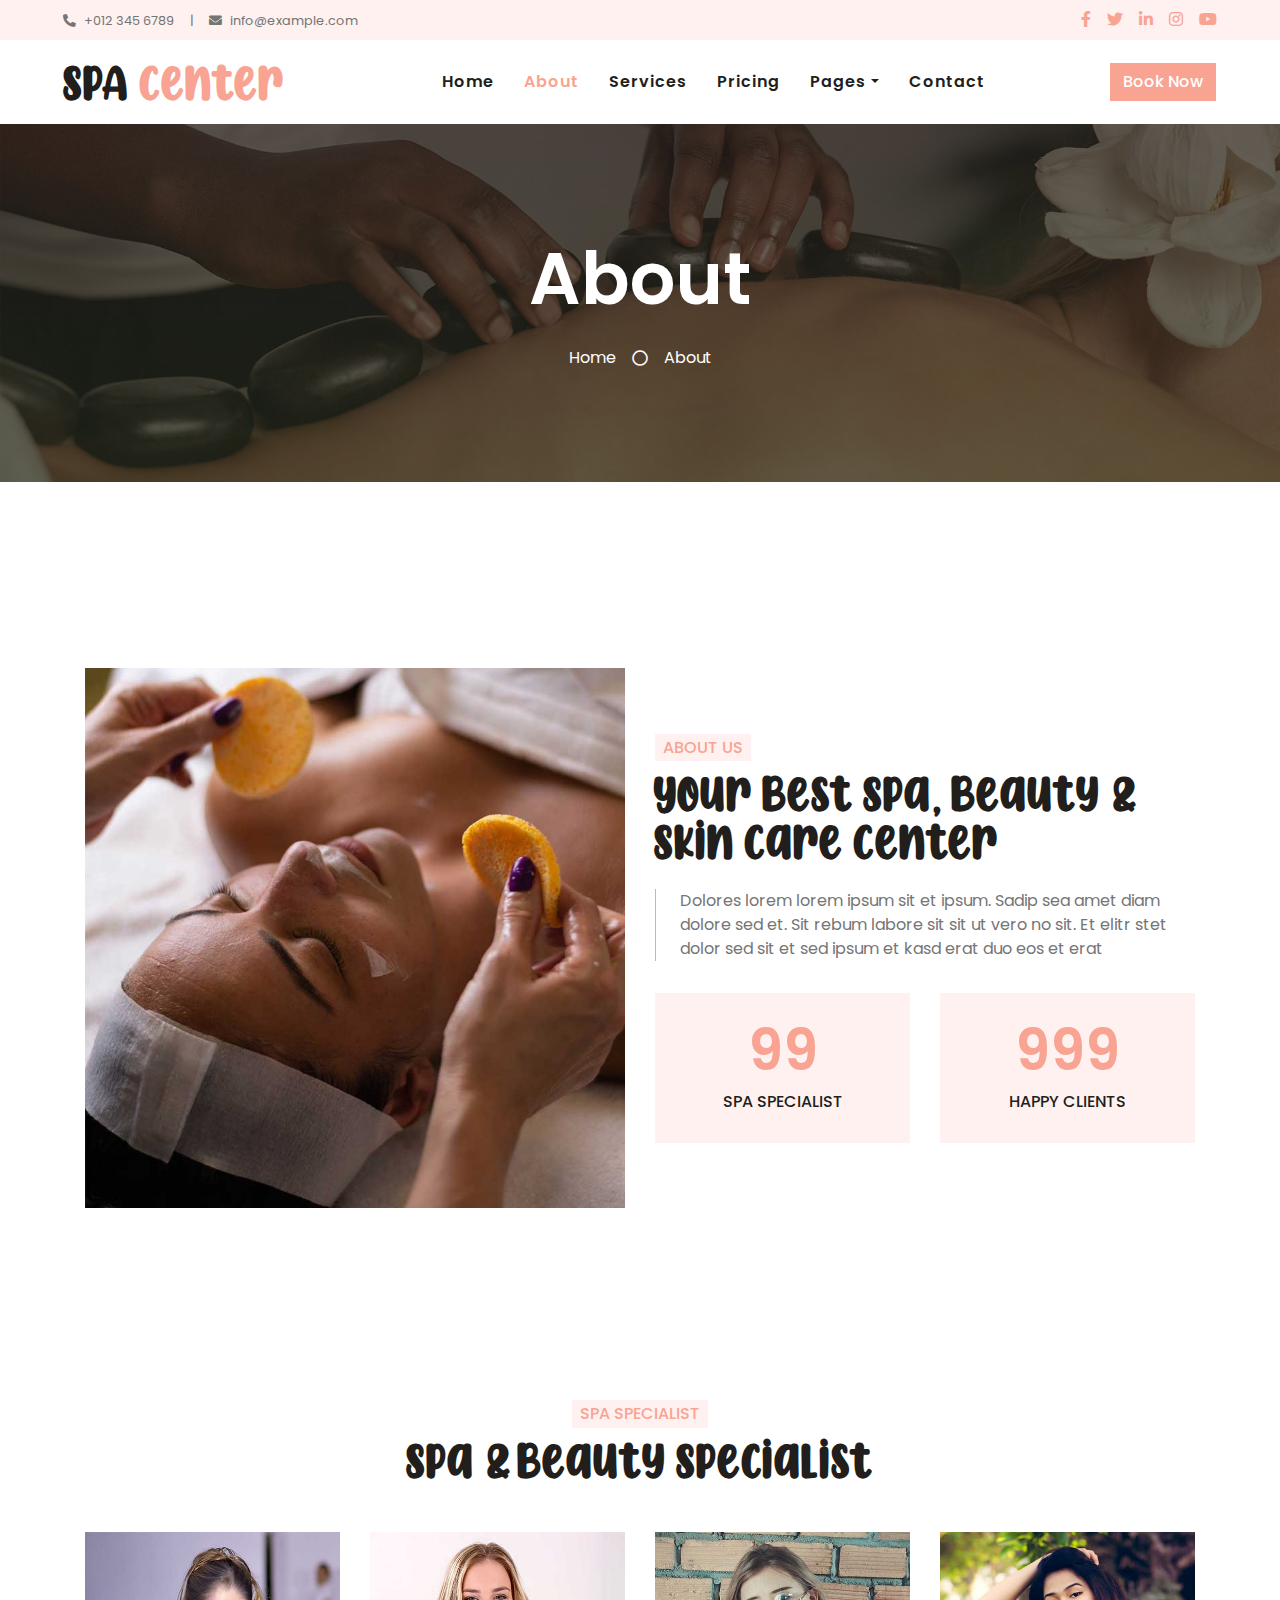
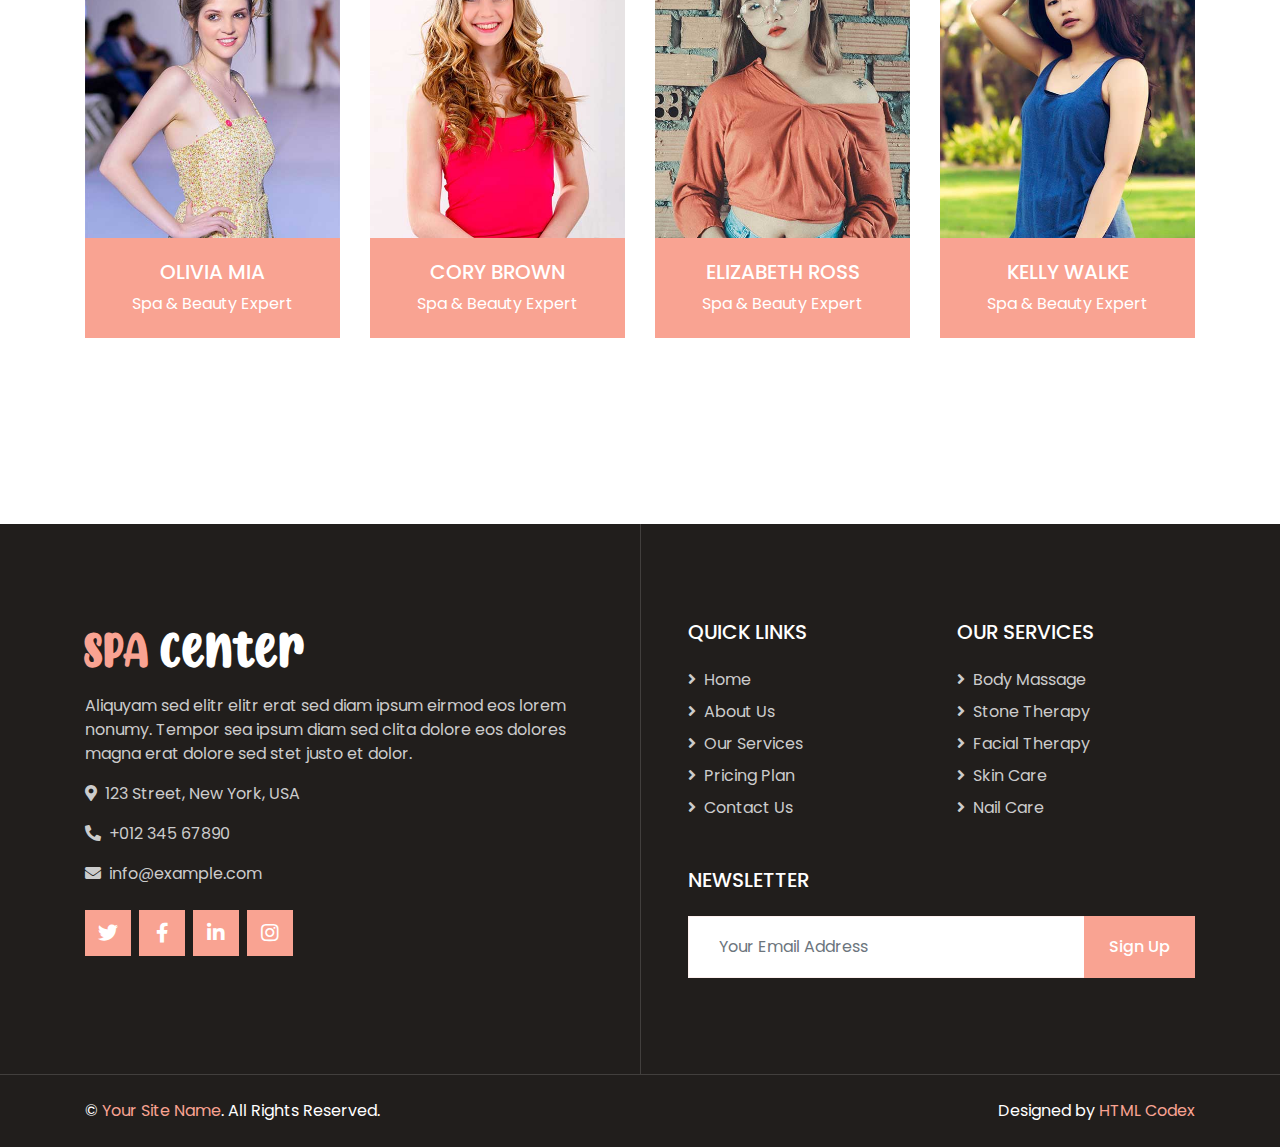
==== about.html @ dc08a727 "first commit" ====
<!DOCTYPE html>
<html lang="en">

<head>
    <meta charset="utf-8">
    <title>SPA Center - Beauty & Spa HTML Template</title>
    <meta content="width=device-width, initial-scale=1.0" name="viewport">
    <meta content="Free HTML Templates" name="keywords">
    <meta content="Free HTML Templates" name="description">

    <!-- Favicon -->
    <link href="img/favicon.ico" rel="icon">

    <!-- Google Web Fonts -->
    <link rel="preconnect" href="https://fonts.gstatic.com">
    <link href="https://fonts.googleapis.com/css2?family=Poppins:wght@400;500;600;700&display=swap" rel="stylesheet">

    <!-- Font Awesome -->
    <link href="https://cdnjs.cloudflare.com/ajax/libs/font-awesome/5.10.0/css/all.min.css" rel="stylesheet">

    <!-- Libraries Stylesheet -->
    <link href="lib/animate/animate.min.css" rel="stylesheet">
    <link href="lib/owlcarousel/assets/owl.carousel.min.css" rel="stylesheet">
    <link href="lib/tempusdominus/css/tempusdominus-bootstrap-4.min.css" rel="stylesheet" />

    <!-- Customized Bootstrap Stylesheet -->
    <link href="css/style.css" rel="stylesheet">
</head>

<body>
    <!-- Topbar Start -->
    <div class="container-fluid bg-light d-none d-lg-block">
        <div class="row py-2 px-lg-5">
            <div class="col-lg-6 text-left mb-2 mb-lg-0">
                <div class="d-inline-flex align-items-center">
                    <small><i class="fa fa-phone-alt mr-2"></i>+012 345 6789</small>
                    <small class="px-3">|</small>
                    <small><i class="fa fa-envelope mr-2"></i>info@example.com</small>
                </div>
            </div>
            <div class="col-lg-6 text-right">
                <div class="d-inline-flex align-items-center">
                    <a class="text-primary px-2" href="">
                        <i class="fab fa-facebook-f"></i>
                    </a>
                    <a class="text-primary px-2" href="">
                        <i class="fab fa-twitter"></i>
                    </a>
                    <a class="text-primary px-2" href="">
                        <i class="fab fa-linkedin-in"></i>
                    </a>
                    <a class="text-primary px-2" href="">
                        <i class="fab fa-instagram"></i>
                    </a>
                    <a class="text-primary pl-2" href="">
                        <i class="fab fa-youtube"></i>
                    </a>
                </div>
            </div>
        </div>
    </div>
    <!-- Topbar End -->


    <!-- Navbar Start -->
    <div class="container-fluid p-0">
        <nav class="navbar navbar-expand-lg bg-white navbar-light py-3 py-lg-0 px-lg-5">
            <a href="index.html" class="navbar-brand ml-lg-3">
                <h1 class="m-0 text-primary"><span class="text-dark">SPA</span> Center</h1>
            </a>
            <button type="button" class="navbar-toggler" data-toggle="collapse" data-target="#navbarCollapse">
                <span class="navbar-toggler-icon"></span>
            </button>
            <div class="collapse navbar-collapse justify-content-between px-lg-3" id="navbarCollapse">
                <div class="navbar-nav m-auto py-0">
                    <a href="index.html" class="nav-item nav-link">Home</a>
                    <a href="about.html" class="nav-item nav-link active">About</a>
                    <a href="service.html" class="nav-item nav-link">Services</a>
                    <a href="price.html" class="nav-item nav-link">Pricing</a>
                    <div class="nav-item dropdown">
                        <a href="#" class="nav-link dropdown-toggle" data-toggle="dropdown">Pages</a>
                        <div class="dropdown-menu rounded-0 m-0">
                            <a href="appointment.html" class="dropdown-item">Appointment</a>
                            <a href="opening.html" class="dropdown-item">Open Hours</a>
                            <a href="team.html" class="dropdown-item">Our Team</a>
                            <a href="testimonial.html" class="dropdown-item">Testimonial</a>
                        </div>
                    </div>
                    <a href="contact.html" class="nav-item nav-link">Contact</a>
                </div>
                <a href="" class="btn btn-primary d-none d-lg-block">Book Now</a>
            </div>
        </nav>
    </div>
    <!-- Navbar End -->


    <!-- Header Start -->
    <div class="jumbotron jumbotron-fluid bg-jumbotron" style="margin-bottom: 90px;">
        <div class="container text-center py-5">
            <h3 class="text-white display-3 mb-4">About</h3>
            <div class="d-inline-flex align-items-center text-white">
                <p class="m-0"><a class="text-white" href="">Home</a></p>
                <i class="far fa-circle px-3"></i>
                <p class="m-0">About</p>
            </div>
        </div>
    </div>
    <!-- Header End -->


    <!-- About Start -->
    <div class="container-fluid py-5">
        <div class="container py-5">
            <div class="row align-items-center">
                <div class="col-lg-6 pb-5 pb-lg-0">
                    <img class="img-fluid w-100" src="img/about.jpg" alt="">
                </div>
                <div class="col-lg-6">
                    <h6 class="d-inline-block text-primary text-uppercase bg-light py-1 px-2">About Us</h6>
                    <h1 class="mb-4">Your Best Spa, Beauty & Skin Care Center</h1>
                    <p class="pl-4 border-left border-primary">Dolores lorem lorem ipsum sit et ipsum. Sadip sea amet diam dolore sed et. Sit rebum labore sit sit ut vero no sit. Et elitr stet dolor sed sit et sed ipsum et kasd erat duo eos et erat</p>
                    <div class="row pt-3">
                        <div class="col-6">
                            <div class="bg-light text-center p-4">
                                <h3 class="display-4 text-primary" data-toggle="counter-up">99</h3>
                                <h6 class="text-uppercase">Spa Specialist</h6>
                            </div>
                        </div>
                        <div class="col-6">
                            <div class="bg-light text-center p-4">
                                <h3 class="display-4 text-primary" data-toggle="counter-up">999</h3>
                                <h6 class="text-uppercase">Happy Clients</h6>
                            </div>
                        </div>
                    </div>
                </div>
            </div>
        </div>
    </div>
    <!-- About End -->


    <!-- Team Start -->
    <div class="container-fluid py-5">
        <div class="container pt-5">
            <div class="row justify-content-center text-center">
                <div class="col-lg-6">
                    <h6 class="d-inline-block bg-light text-primary text-uppercase py-1 px-2">Spa Specialist</h6>
                    <h1 class="mb-5">Spa & Beauty Specialist</h1>
                </div>
            </div>
            <div class="row">
                <div class="col-lg-3 col-md-6">
                    <div class="team position-relative overflow-hidden mb-5">
                        <img class="img-fluid" src="img/team-1.jpg" alt="">
                        <div class="position-relative text-center">
                            <div class="team-text bg-primary text-white">
                                <h5 class="text-white text-uppercase">Olivia Mia</h5>
                                <p class="m-0">Spa & Beauty Expert</p>
                            </div>
                            <div class="team-social bg-dark text-center">
                                <a class="btn btn-outline-primary btn-square mr-2" href="#"><i class="fab fa-twitter"></i></a>
                                <a class="btn btn-outline-primary btn-square mr-2" href="#"><i class="fab fa-facebook-f"></i></a>
                                <a class="btn btn-outline-primary btn-square mr-2" href="#"><i class="fab fa-linkedin-in"></i></a>
                                <a class="btn btn-outline-primary btn-square" href="#"><i class="fab fa-instagram"></i></a>
                            </div>
                        </div>
                    </div>
                </div>
                <div class="col-lg-3 col-md-6">
                    <div class="team position-relative overflow-hidden mb-5">
                        <img class="img-fluid" src="img/team-2.jpg" alt="">
                        <div class="position-relative text-center">
                            <div class="team-text bg-primary text-white">
                                <h5 class="text-white text-uppercase">Cory Brown</h5>
                                <p class="m-0">Spa & Beauty Expert</p>
                            </div>
                            <div class="team-social bg-dark text-center">
                                <a class="btn btn-outline-primary btn-square mr-2" href="#"><i class="fab fa-twitter"></i></a>
                                <a class="btn btn-outline-primary btn-square mr-2" href="#"><i class="fab fa-facebook-f"></i></a>
                                <a class="btn btn-outline-primary btn-square mr-2" href="#"><i class="fab fa-linkedin-in"></i></a>
                                <a class="btn btn-outline-primary btn-square" href="#"><i class="fab fa-instagram"></i></a>
                            </div>
                        </div>
                    </div>
                </div>
                <div class="col-lg-3 col-md-6">
                    <div class="team position-relative overflow-hidden mb-5">
                        <img class="img-fluid" src="img/team-3.jpg" alt="">
                        <div class="position-relative text-center">
                            <div class="team-text bg-primary text-white">
                                <h5 class="text-white text-uppercase">Elizabeth Ross</h5>
                                <p class="m-0">Spa & Beauty Expert</p>
                            </div>
                            <div class="team-social bg-dark text-center">
                                <a class="btn btn-outline-primary btn-square mr-2" href="#"><i class="fab fa-twitter"></i></a>
                                <a class="btn btn-outline-primary btn-square mr-2" href="#"><i class="fab fa-facebook-f"></i></a>
                                <a class="btn btn-outline-primary btn-square mr-2" href="#"><i class="fab fa-linkedin-in"></i></a>
                                <a class="btn btn-outline-primary btn-square" href="#"><i class="fab fa-instagram"></i></a>
                            </div>
                        </div>
                    </div>
                </div>
                <div class="col-lg-3 col-md-6">
                    <div class="team position-relative overflow-hidden mb-5">
                        <img class="img-fluid" src="img/team-4.jpg" alt="">
                        <div class="position-relative text-center">
                            <div class="team-text bg-primary text-white">
                                <h5 class="text-white text-uppercase">Kelly Walke</h5>
                                <p class="m-0">Spa & Beauty Expert</p>
                            </div>
                            <div class="team-social bg-dark text-center">
                                <a class="btn btn-outline-primary btn-square mr-2" href="#"><i class="fab fa-twitter"></i></a>
                                <a class="btn btn-outline-primary btn-square mr-2" href="#"><i class="fab fa-facebook-f"></i></a>
                                <a class="btn btn-outline-primary btn-square mr-2" href="#"><i class="fab fa-linkedin-in"></i></a>
                                <a class="btn btn-outline-primary btn-square" href="#"><i class="fab fa-instagram"></i></a>
                            </div>
                        </div>
                    </div>
                </div>
            </div>
        </div>
    </div>
    <!-- Team End -->


    <!-- Footer Start -->
    <div class="footer container-fluid position-relative bg-dark py-5" style="margin-top: 90px;">
        <div class="container pt-5">
            <div class="row">
                <div class="col-lg-6 pr-lg-5 mb-5">
                    <a href="index.html" class="navbar-brand">
                        <h1 class="mb-3 text-white"><span class="text-primary">SPA</span> Center</h1>
                    </a>
                    <p>Aliquyam sed elitr elitr erat sed diam ipsum eirmod eos lorem nonumy. Tempor sea ipsum diam  sed clita dolore eos dolores magna erat dolore sed stet justo et dolor.</p>
                    <p><i class="fa fa-map-marker-alt mr-2"></i>123 Street, New York, USA</p>
                    <p><i class="fa fa-phone-alt mr-2"></i>+012 345 67890</p>
                    <p><i class="fa fa-envelope mr-2"></i>info@example.com</p>
                    <div class="d-flex justify-content-start mt-4">
                        <a class="btn btn-lg btn-primary btn-lg-square mr-2" href="#"><i class="fab fa-twitter"></i></a>
                        <a class="btn btn-lg btn-primary btn-lg-square mr-2" href="#"><i class="fab fa-facebook-f"></i></a>
                        <a class="btn btn-lg btn-primary btn-lg-square mr-2" href="#"><i class="fab fa-linkedin-in"></i></a>
                        <a class="btn btn-lg btn-primary btn-lg-square" href="#"><i class="fab fa-instagram"></i></a>
                    </div>
                </div>
                <div class="col-lg-6 pl-lg-5">
                    <div class="row">
                        <div class="col-sm-6 mb-5">
                            <h5 class="text-white text-uppercase mb-4">Quick Links</h5>
                            <div class="d-flex flex-column justify-content-start">
                                <a class="text-white-50 mb-2" href="#"><i class="fa fa-angle-right mr-2"></i>Home</a>
                                <a class="text-white-50 mb-2" href="#"><i class="fa fa-angle-right mr-2"></i>About Us</a>
                                <a class="text-white-50 mb-2" href="#"><i class="fa fa-angle-right mr-2"></i>Our Services</a>
                                <a class="text-white-50 mb-2" href="#"><i class="fa fa-angle-right mr-2"></i>Pricing Plan</a>
                                <a class="text-white-50" href="#"><i class="fa fa-angle-right mr-2"></i>Contact Us</a>
                            </div>
                        </div>
                        <div class="col-sm-6 mb-5">
                            <h5 class="text-white text-uppercase mb-4">Our Services</h5>
                            <div class="d-flex flex-column justify-content-start">
                                <a class="text-white-50 mb-2" href="#"><i class="fa fa-angle-right mr-2"></i>Body Massage</a>
                                <a class="text-white-50 mb-2" href="#"><i class="fa fa-angle-right mr-2"></i>Stone Therapy</a>
                                <a class="text-white-50 mb-2" href="#"><i class="fa fa-angle-right mr-2"></i>Facial Therapy</a>
                                <a class="text-white-50 mb-2" href="#"><i class="fa fa-angle-right mr-2"></i>Skin Care</a>
                                <a class="text-white-50" href="#"><i class="fa fa-angle-right mr-2"></i>Nail Care</a>
                            </div>
                        </div>
                        <div class="col-sm-12 mb-5">
                            <h5 class="text-white text-uppercase mb-4">Newsletter</h5>
                            <div class="w-100">
                                <div class="input-group">
                                    <input type="text" class="form-control border-light" style="padding: 30px;" placeholder="Your Email Address">
                                    <div class="input-group-append">
                                        <button class="btn btn-primary px-4">Sign Up</button>
                                    </div>
                                </div>
                            </div>
                        </div>
                    </div>
                </div>
            </div>
        </div>
    </div>
    <div class="container-fluid bg-dark text-light border-top py-4" style="border-color: rgba(256, 256, 256, .15) !important;">
        <div class="container">
            <div class="row">
                <div class="col-md-6 text-center text-md-left mb-3 mb-md-0">
                    <p class="m-0 text-white">&copy; <a href="#">Your Site Name</a>. All Rights Reserved.</p>
                </div>
                <div class="col-md-6 text-center text-md-right">
                    <p class="m-0 text-white">Designed by <a href="https://htmlcodex.com">HTML Codex</a></p>
                </div>
            </div>
        </div>
    </div>
    <!-- Footer End -->


    <!-- Back to Top -->
    <a href="#" class="btn btn-lg btn-primary back-to-top"><i class="fa fa-angle-double-up"></i></a>


    <!-- JavaScript Libraries -->
    <script src="https://code.jquery.com/jquery-3.4.1.min.js"></script>
    <script src="https://stackpath.bootstrapcdn.com/bootstrap/4.4.1/js/bootstrap.bundle.min.js"></script>
    <script src="lib/easing/easing.min.js"></script>
    <script src="lib/waypoints/waypoints.min.js"></script>
    <script src="lib/counterup/counterup.min.js"></script>
    <script src="lib/owlcarousel/owl.carousel.min.js"></script>
    <script src="lib/tempusdominus/js/moment.min.js"></script>
    <script src="lib/tempusdominus/js/moment-timezone.min.js"></script>
    <script src="lib/tempusdominus/js/tempusdominus-bootstrap-4.min.js"></script>

    <!-- Contact Javascript File -->
    <script src="mail/jqBootstrapValidation.min.js"></script>
    <script src="mail/contact.js"></script>

    <!-- Template Javascript -->
    <script src="js/main.js"></script>
</body>

</html>
---- css/style.css ----
/******* Bootstrap Theming ********/
/*!
 * Bootstrap v4.5.3 (https://getbootstrap.com/)
 * Copyright 2011-2020 The Bootstrap Authors
 * Copyright 2011-2020 Twitter, Inc.
 * Licensed under MIT (https://github.com/twbs/bootstrap/blob/main/LICENSE)
 */
:root {
  --blue: #007bff;
  --indigo: #6610f2;
  --purple: #BD4AFF;
  --pink: #e83e8c;
  --red: #dc3545;
  --orange: #F35A26;
  --yellow: #ffc107;
  --green: #28a745;
  --teal: #20c997;
  --cyan: #17a2b8;
  --white: #fff;
  --gray: #6c757d;
  --gray-dark: #343a40;
  --primary: #F9A392;
  --secondary: #6EBBF6;
  --success: #28a745;
  --info: #17a2b8;
  --warning: #ffc107;
  --danger: #dc3545;
  --light: #FEF1EF;
  --dark: #211E1C;
  --breakpoint-xs: 0;
  --breakpoint-sm: 576px;
  --breakpoint-md: 768px;
  --breakpoint-lg: 992px;
  --breakpoint-xl: 1200px;
  --font-family-sans-serif: "Poppins", sans-serif;
  --sure: #FEFFE4;
  --black-overlay: #0A090950;
  --blue-dark:#1E1844;

  --font-family-monospace: SFMono-Regular, Menlo, Monaco, Consolas, "Liberation Mono", "Courier New", monospace;
}
@font-face {
  font-family: "Chicken";
  src: url("../images/CHICKEN.ttf") format("truetype");
}
*,
*::before,
*::after {
  box-sizing: border-box;
}
h1{
  font-family: "Chicken", sans-serif;
}
html {
  font-family: sans-serif;
  line-height: 1.15;
  -webkit-text-size-adjust: 100%;
  -webkit-tap-highlight-color: rgba(0, 0, 0, 0);
}
.bg-banner h1{
  font-size: 6rem !important;
  font-weight: 400;
  color: white !important;
}

article, aside, figcaption, figure, footer, header, hgroup, main, nav, section {
  display: block;
}

body {
  margin: 0;
  font-family: "Poppins", sans-serif;
  font-size: 1rem;
  font-weight: 400;
  line-height: 1.5;
  color: #757575;
  text-align: left;
  background-color: #fff;
}

[tabindex="-1"]:focus:not(:focus-visible) {
  outline: 0 !important;
}

hr {
  box-sizing: content-box;
  height: 0;
  overflow: visible;
}

h1, h2, h3, h4, h5, h6 {
  margin-top: 0;
  margin-bottom: 0.5rem;
}

p {
  margin-top: 0;
  margin-bottom: 1rem;
}

abbr[title],
abbr[data-original-title] {
  text-decoration: underline;
  text-decoration: underline dotted;
  cursor: help;
  border-bottom: 0;
  text-decoration-skip-ink: none;
}

address {
  margin-bottom: 1rem;
  font-style: normal;
  line-height: inherit;
}

ol,
ul,
dl {
  margin-top: 0;
  margin-bottom: 1rem;
}

ol ol,
ul ul,
ol ul,
ul ol {
  margin-bottom: 0;
}

dt {
  font-weight: 700;
}

dd {
  margin-bottom: .5rem;
  margin-left: 0;
}

blockquote {
  margin: 0 0 1rem;
}

b,
strong {
  font-weight: bolder;
}

small {
  font-size: 80%;
}

sub,
sup {
  position: relative;
  font-size: 75%;
  line-height: 0;
  vertical-align: baseline;
}

sub {
  bottom: -.25em;
}

sup {
  top: -.5em;
}

a {
  color: #F9A392;
  text-decoration: none;
  background-color: transparent;
}

a:hover {
  color: #f56649;
  text-decoration: underline;
}

a:not([href]):not([class]) {
  color: inherit;
  text-decoration: none;
}

a:not([href]):not([class]):hover {
  color: inherit;
  text-decoration: none;
}

pre,
code,
kbd,
samp {
  font-family: SFMono-Regular, Menlo, Monaco, Consolas, "Liberation Mono", "Courier New", monospace;
  font-size: 1em;
}

pre {
  margin-top: 0;
  margin-bottom: 1rem;
  overflow: auto;
  -ms-overflow-style: scrollbar;
}

figure {
  margin: 0 0 1rem;
}

img {
  vertical-align: middle;
  border-style: none;
}

svg {
  overflow: hidden;
  vertical-align: middle;
}

table {
  border-collapse: collapse;
}

caption {
  padding-top: 0.75rem;
  padding-bottom: 0.75rem;
  color: #6c757d;
  text-align: left;
  caption-side: bottom;
}

th {
  text-align: inherit;
  text-align: -webkit-match-parent;
}

label {
  display: inline-block;
  margin-bottom: 0.5rem;
}

button {
  border-radius: 0;
}

button:focus {
  outline: 1px dotted;
  outline: 5px auto -webkit-focus-ring-color;
}

input,
button,
select,
optgroup,
textarea {
  margin: 0;
  font-family: inherit;
  font-size: inherit;
  line-height: inherit;
}

button,
input {
  overflow: visible;
}

button,
select {
  text-transform: none;
}

[role="button"] {
  cursor: pointer;
}

select {
  word-wrap: normal;
}

button,
[type="button"],
[type="reset"],
[type="submit"] {
  -webkit-appearance: button;
}

button:not(:disabled),
[type="button"]:not(:disabled),
[type="reset"]:not(:disabled),
[type="submit"]:not(:disabled) {
  cursor: pointer;
}

button::-moz-focus-inner,
[type="button"]::-moz-focus-inner,
[type="reset"]::-moz-focus-inner,
[type="submit"]::-moz-focus-inner {
  padding: 0;
  border-style: none;
}

input[type="radio"],
input[type="checkbox"] {
  box-sizing: border-box;
  padding: 0;
}

textarea {
  overflow: auto;
  resize: vertical;
}

fieldset {
  min-width: 0;
  padding: 0;
  margin: 0;
  border: 0;
}

legend {
  display: block;
  width: 100%;
  max-width: 100%;
  padding: 0;
  margin-bottom: .5rem;
  font-size: 1.5rem;
  line-height: inherit;
  color: inherit;
  white-space: normal;
}

@media (max-width: 1200px) {
  legend {
    font-size: calc(1.275rem + 0.3vw) ;
  }
}

progress {
  vertical-align: baseline;
}

[type="number"]::-webkit-inner-spin-button,
[type="number"]::-webkit-outer-spin-button {
  height: auto;
}

[type="search"] {
  outline-offset: -2px;
  -webkit-appearance: none;
}

[type="search"]::-webkit-search-decoration {
  -webkit-appearance: none;
}

::-webkit-file-upload-button {
  font: inherit;
  -webkit-appearance: button;
}

output {
  display: inline-block;
}

summary {
  display: list-item;
  cursor: pointer;
}

template {
  display: none;
}

[hidden] {
  display: none !important;
}

h1, h2, h3, h4, h5, h6,
.h1, .h2, .h3, .h4, .h5, .h6 {
  margin-bottom: 0.5rem;
  font-weight: 500;
  line-height: 1.2;
  color: #211E1C;
}

h1, .h1 {
  font-size: 2.5rem;
}

@media (max-width: 1200px) {
  h1, .h1 {
    font-size: calc(1.375rem + 1.5vw) ;
  }
}

h2, .h2 {
  font-size: 2rem;
}

@media (max-width: 1200px) {
  h2, .h2 {
    font-size: calc(1.325rem + 0.9vw) ;
  }
}

h3, .h3 {
  font-size: 1.75rem;
}

@media (max-width: 1200px) {
  h3, .h3 {
    font-size: calc(1.3rem + 0.6vw) ;
  }
}

h4, .h4 {
  font-size: 1.5rem;
}

@media (max-width: 1200px) {
  h4, .h4 {
    font-size: calc(1.275rem + 0.3vw) ;
  }
}

h5, .h5 {
  font-size: 1.25rem;
}

h6, .h6 {
  font-size: 1rem;
}

.lead {
  font-size: 1.25rem;
  font-weight: 300;
}

.display-1 {
  font-size: 6rem;
  font-weight: 300;
  line-height: 1.2;
}

@media (max-width: 1200px) {
  .display-1 {
    font-size: calc(1.725rem + 5.7vw) ;
  }
}

.display-2 {
  font-size: 5.5rem;
  font-weight: 300;
  line-height: 1.2;
}

@media (max-width: 1200px) {
  .display-2 {
    font-size: calc(1.675rem + 5.1vw) ;
  }
}

.display-3 {
  font-size: 4.5rem;
  font-weight: 300;
  line-height: 1.2;
}

@media (max-width: 1200px) {
  .display-3 {
    font-size: calc(1.575rem + 3.9vw) ;
  }
}

.display-4 {
  font-size: 3.5rem;
  font-weight: 300;
  line-height: 1.2;
}

@media (max-width: 1200px) {
  .display-4 {
    font-size: calc(1.475rem + 2.7vw) ;
  }
}

hr {
  margin-top: 1rem;
  margin-bottom: 1rem;
  border: 0;
  border-top: 1px solid rgba(0, 0, 0, 0.1);
}

small,
.small {
  font-size: 80%;
  font-weight: 400;
}

mark,
.mark {
  padding: 0.2em;
  background-color: #fcf8e3;
}

.list-unstyled {
  padding-left: 0;
  list-style: none;
}

.list-inline {
  padding-left: 0;
  list-style: none;
}

.list-inline-item {
  display: inline-block;
}

.list-inline-item:not(:last-child) {
  margin-right: 0.5rem;
}

.initialism {
  font-size: 90%;
  text-transform: uppercase;
}

.blockquote {
  margin-bottom: 1rem;
  font-size: 1.25rem;
}

.blockquote-footer {
  display: block;
  font-size: 80%;
  color: #6c757d;
}

.blockquote-footer::before {
  content: "\2014\00A0";
}

.img-fluid {
  max-width: 100%;
  height: auto;
}

.img-thumbnail {
  padding: 0.25rem;
  background-color: #fff;
  border: 1px solid #dee2e6;
  max-width: 100%;
  height: auto;
}

.figure {
  display: inline-block;
}

.figure-img {
  margin-bottom: 0.5rem;
  line-height: 1;
}

.figure-caption {
  font-size: 90%;
  color: #6c757d;
}

code {
  font-size: 87.5%;
  color: #e83e8c;
  word-wrap: break-word;
}

a > code {
  color: inherit;
}

kbd {
  padding: 0.2rem 0.4rem;
  font-size: 87.5%;
  color: #fff;
  background-color: #212529;
}

kbd kbd {
  padding: 0;
  font-size: 100%;
  font-weight: 700;
}

pre {
  display: block;
  font-size: 87.5%;
  color: #212529;
}

pre code {
  font-size: inherit;
  color: inherit;
  word-break: normal;
}

.pre-scrollable {
  max-height: 340px;
  overflow-y: scroll;
}

.container,
.container-fluid,
.container-sm,
.container-md,
.container-lg,
.container-xl {
  width: 100%;
  padding-right: 15px;
  padding-left: 15px;
  margin-right: auto;
  margin-left: auto;
}

@media (min-width: 576px) {
  .container, .container-sm {
    max-width: 540px;
  }
}

@media (min-width: 768px) {
  .container, .container-sm, .container-md {
    max-width: 720px;
  }
}

@media (min-width: 992px) {
  .container, .container-sm, .container-md, .container-lg {
    max-width: 960px;
  }
}

@media (min-width: 1200px) {
  .container, .container-sm, .container-md, .container-lg, .container-xl {
    max-width: 1140px;
  }
}

.row {
  display: flex;
  flex-wrap: wrap;
  margin-right: -15px;
  margin-left: -15px;
}

.no-gutters {
  margin-right: 0;
  margin-left: 0;
}

.no-gutters > .col,
.no-gutters > [class*="col-"] {
  padding-right: 0;
  padding-left: 0;
}

.col-1, .col-2, .col-3, .col-4, .col-5, .col-6, .col-7, .col-8, .col-9, .col-10, .col-11, .col-12, .col,
.col-auto, .col-sm-1, .col-sm-2, .col-sm-3, .col-sm-4, .col-sm-5, .col-sm-6, .col-sm-7, .col-sm-8, .col-sm-9, .col-sm-10, .col-sm-11, .col-sm-12, .col-sm,
.col-sm-auto, .col-md-1, .col-md-2, .col-md-3, .col-md-4, .col-md-5, .col-md-6, .col-md-7, .col-md-8, .col-md-9, .col-md-10, .col-md-11, .col-md-12, .col-md,
.col-md-auto, .col-lg-1, .col-lg-2, .col-lg-3, .col-lg-4, .col-lg-5, .col-lg-6, .col-lg-7, .col-lg-8, .col-lg-9, .col-lg-10, .col-lg-11, .col-lg-12, .col-lg,
.col-lg-auto, .col-xl-1, .col-xl-2, .col-xl-3, .col-xl-4, .col-xl-5, .col-xl-6, .col-xl-7, .col-xl-8, .col-xl-9, .col-xl-10, .col-xl-11, .col-xl-12, .col-xl,
.col-xl-auto {
  position: relative;
  width: 100%;
  padding-right: 15px;
  padding-left: 15px;
}

.col {
  flex-basis: 0;
  flex-grow: 1;
  max-width: 100%;
}

.row-cols-1 > * {
  flex: 0 0 100%;
  max-width: 100%;
}

.row-cols-2 > * {
  flex: 0 0 50%;
  max-width: 50%;
}

.row-cols-3 > * {
  flex: 0 0 33.33333%;
  max-width: 33.33333%;
}

.row-cols-4 > * {
  flex: 0 0 25%;
  max-width: 25%;
}

.row-cols-5 > * {
  flex: 0 0 20%;
  max-width: 20%;
}

.row-cols-6 > * {
  flex: 0 0 16.66667%;
  max-width: 16.66667%;
}

.col-auto {
  flex: 0 0 auto;
  width: auto;
  max-width: 100%;
}

.col-1 {
  flex: 0 0 8.33333%;
  max-width: 8.33333%;
}

.col-2 {
  flex: 0 0 16.66667%;
  max-width: 16.66667%;
}

.col-3 {
  flex: 0 0 25%;
  max-width: 25%;
}

.col-4 {
  flex: 0 0 33.33333%;
  max-width: 33.33333%;
}

.col-5 {
  flex: 0 0 41.66667%;
  max-width: 41.66667%;
}

.col-6 {
  flex: 0 0 50%;
  max-width: 50%;
}

.col-7 {
  flex: 0 0 58.33333%;
  max-width: 58.33333%;
}

.col-8 {
  flex: 0 0 66.66667%;
  max-width: 66.66667%;
}

.col-9 {
  flex: 0 0 75%;
  max-width: 75%;
}

.col-10 {
  flex: 0 0 83.33333%;
  max-width: 83.33333%;
}

.col-11 {
  flex: 0 0 91.66667%;
  max-width: 91.66667%;
}

.col-12 {
  flex: 0 0 100%;
  max-width: 100%;
}

.order-first {
  order: -1;
}

.order-last {
  order: 13;
}

.order-0 {
  order: 0;
}

.order-1 {
  order: 1;
}

.order-2 {
  order: 2;
}

.order-3 {
  order: 3;
}

.order-4 {
  order: 4;
}

.order-5 {
  order: 5;
}

.order-6 {
  order: 6;
}

.order-7 {
  order: 7;
}

.order-8 {
  order: 8;
}

.order-9 {
  order: 9;
}

.order-10 {
  order: 10;
}

.order-11 {
  order: 11;
}

.order-12 {
  order: 12;
}

.offset-1 {
  margin-left: 8.33333%;
}

.offset-2 {
  margin-left: 16.66667%;
}

.offset-3 {
  margin-left: 25%;
}

.offset-4 {
  margin-left: 33.33333%;
}

.offset-5 {
  margin-left: 41.66667%;
}

.offset-6 {
  margin-left: 50%;
}

.offset-7 {
  margin-left: 58.33333%;
}

.offset-8 {
  margin-left: 66.66667%;
}

.offset-9 {
  margin-left: 75%;
}

.offset-10 {
  margin-left: 83.33333%;
}

.offset-11 {
  margin-left: 91.66667%;
}

@media (min-width: 576px) {
  .col-sm {
    flex-basis: 0;
    flex-grow: 1;
    max-width: 100%;
  }
  .row-cols-sm-1 > * {
    flex: 0 0 100%;
    max-width: 100%;
  }
  .row-cols-sm-2 > * {
    flex: 0 0 50%;
    max-width: 50%;
  }
  .row-cols-sm-3 > * {
    flex: 0 0 33.33333%;
    max-width: 33.33333%;
  }
  .row-cols-sm-4 > * {
    flex: 0 0 25%;
    max-width: 25%;
  }
  .row-cols-sm-5 > * {
    flex: 0 0 20%;
    max-width: 20%;
  }
  .row-cols-sm-6 > * {
    flex: 0 0 16.66667%;
    max-width: 16.66667%;
  }
  .col-sm-auto {
    flex: 0 0 auto;
    width: auto;
    max-width: 100%;
  }
  .col-sm-1 {
    flex: 0 0 8.33333%;
    max-width: 8.33333%;
  }
  .col-sm-2 {
    flex: 0 0 16.66667%;
    max-width: 16.66667%;
  }
  .col-sm-3 {
    flex: 0 0 25%;
    max-width: 25%;
  }
  .col-sm-4 {
    flex: 0 0 33.33333%;
    max-width: 33.33333%;
  }
  .col-sm-5 {
    flex: 0 0 41.66667%;
    max-width: 41.66667%;
  }
  .col-sm-6 {
    flex: 0 0 50%;
    max-width: 50%;
  }
  .col-sm-7 {
    flex: 0 0 58.33333%;
    max-width: 58.33333%;
  }
  .col-sm-8 {
    flex: 0 0 66.66667%;
    max-width: 66.66667%;
  }
  .col-sm-9 {
    flex: 0 0 75%;
    max-width: 75%;
  }
  .col-sm-10 {
    flex: 0 0 83.33333%;
    max-width: 83.33333%;
  }
  .col-sm-11 {
    flex: 0 0 91.66667%;
    max-width: 91.66667%;
  }
  .col-sm-12 {
    flex: 0 0 100%;
    max-width: 100%;
  }
  .order-sm-first {
    order: -1;
  }
  .order-sm-last {
    order: 13;
  }
  .order-sm-0 {
    order: 0;
  }
  .order-sm-1 {
    order: 1;
  }
  .order-sm-2 {
    order: 2;
  }
  .order-sm-3 {
    order: 3;
  }
  .order-sm-4 {
    order: 4;
  }
  .order-sm-5 {
    order: 5;
  }
  .order-sm-6 {
    order: 6;
  }
  .order-sm-7 {
    order: 7;
  }
  .order-sm-8 {
    order: 8;
  }
  .order-sm-9 {
    order: 9;
  }
  .order-sm-10 {
    order: 10;
  }
  .order-sm-11 {
    order: 11;
  }
  .order-sm-12 {
    order: 12;
  }
  .offset-sm-0 {
    margin-left: 0;
  }
  .offset-sm-1 {
    margin-left: 8.33333%;
  }
  .offset-sm-2 {
    margin-left: 16.66667%;
  }
  .offset-sm-3 {
    margin-left: 25%;
  }
  .offset-sm-4 {
    margin-left: 33.33333%;
  }
  .offset-sm-5 {
    margin-left: 41.66667%;
  }
  .offset-sm-6 {
    margin-left: 50%;
  }
  .offset-sm-7 {
    margin-left: 58.33333%;
  }
  .offset-sm-8 {
    margin-left: 66.66667%;
  }
  .offset-sm-9 {
    margin-left: 75%;
  }
  .offset-sm-10 {
    margin-left: 83.33333%;
  }
  .offset-sm-11 {
    margin-left: 91.66667%;
  }
}

@media (min-width: 768px) {
  .col-md {
    flex-basis: 0;
    flex-grow: 1;
    max-width: 100%;
  }
  .row-cols-md-1 > * {
    flex: 0 0 100%;
    max-width: 100%;
  }
  .row-cols-md-2 > * {
    flex: 0 0 50%;
    max-width: 50%;
  }
  .row-cols-md-3 > * {
    flex: 0 0 33.33333%;
    max-width: 33.33333%;
  }
  .row-cols-md-4 > * {
    flex: 0 0 25%;
    max-width: 25%;
  }
  .row-cols-md-5 > * {
    flex: 0 0 20%;
    max-width: 20%;
  }
  .row-cols-md-6 > * {
    flex: 0 0 16.66667%;
    max-width: 16.66667%;
  }
  .col-md-auto {
    flex: 0 0 auto;
    width: auto;
    max-width: 100%;
  }
  .col-md-1 {
    flex: 0 0 8.33333%;
    max-width: 8.33333%;
  }
  .col-md-2 {
    flex: 0 0 16.66667%;
    max-width: 16.66667%;
  }
  .col-md-3 {
    flex: 0 0 25%;
    max-width: 25%;
  }
  .col-md-4 {
    flex: 0 0 33.33333%;
    max-width: 33.33333%;
  }
  .col-md-5 {
    flex: 0 0 41.66667%;
    max-width: 41.66667%;
  }
  .col-md-6 {
    flex: 0 0 50%;
    max-width: 50%;
  }
  .col-md-7 {
    flex: 0 0 58.33333%;
    max-width: 58.33333%;
  }
  .col-md-8 {
    flex: 0 0 66.66667%;
    max-width: 66.66667%;
  }
  .col-md-9 {
    flex: 0 0 75%;
    max-width: 75%;
  }
  .col-md-10 {
    flex: 0 0 83.33333%;
    max-width: 83.33333%;
  }
  .col-md-11 {
    flex: 0 0 91.66667%;
    max-width: 91.66667%;
  }
  .col-md-12 {
    flex: 0 0 100%;
    max-width: 100%;
  }
  .order-md-first {
    order: -1;
  }
  .order-md-last {
    order: 13;
  }
  .order-md-0 {
    order: 0;
  }
  .order-md-1 {
    order: 1;
  }
  .order-md-2 {
    order: 2;
  }
  .order-md-3 {
    order: 3;
  }
  .order-md-4 {
    order: 4;
  }
  .order-md-5 {
    order: 5;
  }
  .order-md-6 {
    order: 6;
  }
  .order-md-7 {
    order: 7;
  }
  .order-md-8 {
    order: 8;
  }
  .order-md-9 {
    order: 9;
  }
  .order-md-10 {
    order: 10;
  }
  .order-md-11 {
    order: 11;
  }
  .order-md-12 {
    order: 12;
  }
  .offset-md-0 {
    margin-left: 0;
  }
  .offset-md-1 {
    margin-left: 8.33333%;
  }
  .offset-md-2 {
    margin-left: 16.66667%;
  }
  .offset-md-3 {
    margin-left: 25%;
  }
  .offset-md-4 {
    margin-left: 33.33333%;
  }
  .offset-md-5 {
    margin-left: 41.66667%;
  }
  .offset-md-6 {
    margin-left: 50%;
  }
  .offset-md-7 {
    margin-left: 58.33333%;
  }
  .offset-md-8 {
    margin-left: 66.66667%;
  }
  .offset-md-9 {
    margin-left: 75%;
  }
  .offset-md-10 {
    margin-left: 83.33333%;
  }
  .offset-md-11 {
    margin-left: 91.66667%;
  }
}

@media (min-width: 992px) {
  .col-lg {
    flex-basis: 0;
    flex-grow: 1;
    max-width: 100%;
  }
  .row-cols-lg-1 > * {
    flex: 0 0 100%;
    max-width: 100%;
  }
  .row-cols-lg-2 > * {
    flex: 0 0 50%;
    max-width: 50%;
  }
  .row-cols-lg-3 > * {
    flex: 0 0 33.33333%;
    max-width: 33.33333%;
  }
  .row-cols-lg-4 > * {
    flex: 0 0 25%;
    max-width: 25%;
  }
  .row-cols-lg-5 > * {
    flex: 0 0 20%;
    max-width: 20%;
  }
  .row-cols-lg-6 > * {
    flex: 0 0 16.66667%;
    max-width: 16.66667%;
  }
  .col-lg-auto {
    flex: 0 0 auto;
    width: auto;
    max-width: 100%;
  }
  .col-lg-1 {
    flex: 0 0 8.33333%;
    max-width: 8.33333%;
  }
  .col-lg-2 {
    flex: 0 0 16.66667%;
    max-width: 16.66667%;
  }
  .col-lg-3 {
    flex: 0 0 25%;
    max-width: 25%;
  }
  .col-lg-4 {
    flex: 0 0 33.33333%;
    max-width: 33.33333%;
  }
  .col-lg-5 {
    flex: 0 0 41.66667%;
    max-width: 41.66667%;
  }
  .col-lg-6 {
    flex: 0 0 50%;
    max-width: 50%;
  }
  .col-lg-7 {
    flex: 0 0 58.33333%;
    max-width: 58.33333%;
  }
  .col-lg-8 {
    flex: 0 0 66.66667%;
    max-width: 66.66667%;
  }
  .col-lg-9 {
    flex: 0 0 75%;
    max-width: 75%;
  }
  .col-lg-10 {
    flex: 0 0 83.33333%;
    max-width: 83.33333%;
  }
  .col-lg-11 {
    flex: 0 0 91.66667%;
    max-width: 91.66667%;
  }
  .col-lg-12 {
    flex: 0 0 100%;
    max-width: 100%;
  }
  .order-lg-first {
    order: -1;
  }
  .order-lg-last {
    order: 13;
  }
  .order-lg-0 {
    order: 0;
  }
  .order-lg-1 {
    order: 1;
  }
  .order-lg-2 {
    order: 2;
  }
  .order-lg-3 {
    order: 3;
  }
  .order-lg-4 {
    order: 4;
  }
  .order-lg-5 {
    order: 5;
  }
  .order-lg-6 {
    order: 6;
  }
  .order-lg-7 {
    order: 7;
  }
  .order-lg-8 {
    order: 8;
  }
  .order-lg-9 {
    order: 9;
  }
  .order-lg-10 {
    order: 10;
  }
  .order-lg-11 {
    order: 11;
  }
  .order-lg-12 {
    order: 12;
  }
  .offset-lg-0 {
    margin-left: 0;
  }
  .offset-lg-1 {
    margin-left: 8.33333%;
  }
  .offset-lg-2 {
    margin-left: 16.66667%;
  }
  .offset-lg-3 {
    margin-left: 25%;
  }
  .offset-lg-4 {
    margin-left: 33.33333%;
  }
  .offset-lg-5 {
    margin-left: 41.66667%;
  }
  .offset-lg-6 {
    margin-left: 50%;
  }
  .offset-lg-7 {
    margin-left: 58.33333%;
  }
  .offset-lg-8 {
    margin-left: 66.66667%;
  }
  .offset-lg-9 {
    margin-left: 75%;
  }
  .offset-lg-10 {
    margin-left: 83.33333%;
  }
  .offset-lg-11 {
    margin-left: 91.66667%;
  }
}

@media (min-width: 1200px) {
  .col-xl {
    flex-basis: 0;
    flex-grow: 1;
    max-width: 100%;
  }
  .row-cols-xl-1 > * {
    flex: 0 0 100%;
    max-width: 100%;
  }
  .row-cols-xl-2 > * {
    flex: 0 0 50%;
    max-width: 50%;
  }
  .row-cols-xl-3 > * {
    flex: 0 0 33.33333%;
    max-width: 33.33333%;
  }
  .row-cols-xl-4 > * {
    flex: 0 0 25%;
    max-width: 25%;
  }
  .row-cols-xl-5 > * {
    flex: 0 0 20%;
    max-width: 20%;
  }
  .row-cols-xl-6 > * {
    flex: 0 0 16.66667%;
    max-width: 16.66667%;
  }
  .col-xl-auto {
    flex: 0 0 auto;
    width: auto;
    max-width: 100%;
  }
  .col-xl-1 {
    flex: 0 0 8.33333%;
    max-width: 8.33333%;
  }
  .col-xl-2 {
    flex: 0 0 16.66667%;
    max-width: 16.66667%;
  }
  .col-xl-3 {
    flex: 0 0 25%;
    max-width: 25%;
  }
  .col-xl-4 {
    flex: 0 0 33.33333%;
    max-width: 33.33333%;
  }
  .col-xl-5 {
    flex: 0 0 41.66667%;
    max-width: 41.66667%;
  }
  .col-xl-6 {
    flex: 0 0 50%;
    max-width: 50%;
  }
  .col-xl-7 {
    flex: 0 0 58.33333%;
    max-width: 58.33333%;
  }
  .col-xl-8 {
    flex: 0 0 66.66667%;
    max-width: 66.66667%;
  }
  .col-xl-9 {
    flex: 0 0 75%;
    max-width: 75%;
  }
  .col-xl-10 {
    flex: 0 0 83.33333%;
    max-width: 83.33333%;
  }
  .col-xl-11 {
    flex: 0 0 91.66667%;
    max-width: 91.66667%;
  }
  .col-xl-12 {
    flex: 0 0 100%;
    max-width: 100%;
  }
  .order-xl-first {
    order: -1;
  }
  .order-xl-last {
    order: 13;
  }
  .order-xl-0 {
    order: 0;
  }
  .order-xl-1 {
    order: 1;
  }
  .order-xl-2 {
    order: 2;
  }
  .order-xl-3 {
    order: 3;
  }
  .order-xl-4 {
    order: 4;
  }
  .order-xl-5 {
    order: 5;
  }
  .order-xl-6 {
    order: 6;
  }
  .order-xl-7 {
    order: 7;
  }
  .order-xl-8 {
    order: 8;
  }
  .order-xl-9 {
    order: 9;
  }
  .order-xl-10 {
    order: 10;
  }
  .order-xl-11 {
    order: 11;
  }
  .order-xl-12 {
    order: 12;
  }
  .offset-xl-0 {
    margin-left: 0;
  }
  .offset-xl-1 {
    margin-left: 8.33333%;
  }
  .offset-xl-2 {
    margin-left: 16.66667%;
  }
  .offset-xl-3 {
    margin-left: 25%;
  }
  .offset-xl-4 {
    margin-left: 33.33333%;
  }
  .offset-xl-5 {
    margin-left: 41.66667%;
  }
  .offset-xl-6 {
    margin-left: 50%;
  }
  .offset-xl-7 {
    margin-left: 58.33333%;
  }
  .offset-xl-8 {
    margin-left: 66.66667%;
  }
  .offset-xl-9 {
    margin-left: 75%;
  }
  .offset-xl-10 {
    margin-left: 83.33333%;
  }
  .offset-xl-11 {
    margin-left: 91.66667%;
  }
}

.table {
  width: 100%;
  margin-bottom: 1rem;
  color: #757575;
}

.table th,
.table td {
  padding: 0.75rem;
  vertical-align: top;
  border-top: 1px solid #dee2e6;
}

.table thead th {
  vertical-align: bottom;
  border-bottom: 2px solid #dee2e6;
}

.table tbody + tbody {
  border-top: 2px solid #dee2e6;
}

.table-sm th,
.table-sm td {
  padding: 0.3rem;
}

.table-bordered {
  border: 1px solid #dee2e6;
}

.table-bordered th,
.table-bordered td {
  border: 1px solid #dee2e6;
}

.table-bordered thead th,
.table-bordered thead td {
  border-bottom-width: 2px;
}

.table-borderless th,
.table-borderless td,
.table-borderless thead th,
.table-borderless tbody + tbody {
  border: 0;
}

.table-striped tbody tr:nth-of-type(odd) {
  background-color: rgba(0, 0, 0, 0.05);
}

.table-hover tbody tr:hover {
  color: #757575;
  background-color: rgba(0, 0, 0, 0.075);
}

.table-primary,
.table-primary > th,
.table-primary > td {
  background-color: #fde5e0;
}

.table-primary th,
.table-primary td,
.table-primary thead th,
.table-primary tbody + tbody {
  border-color: #fccfc6;
}

.table-hover .table-primary:hover {
  background-color: #fbd1c8;
}

.table-hover .table-primary:hover > td,
.table-hover .table-primary:hover > th {
  background-color: #fbd1c8;
}

.table-secondary,
.table-secondary > th,
.table-secondary > td {
  background-color: #d6ecfc;
}

.table-secondary th,
.table-secondary td,
.table-secondary thead th,
.table-secondary tbody + tbody {
  border-color: #b4dcfa;
}

.table-hover .table-secondary:hover {
  background-color: #bee1fa;
}

.table-hover .table-secondary:hover > td,
.table-hover .table-secondary:hover > th {
  background-color: #bee1fa;
}

.table-success,
.table-success > th,
.table-success > td {
  background-color: #c3e6cb;
}

.table-success th,
.table-success td,
.table-success thead th,
.table-success tbody + tbody {
  border-color: #8fd19e;
}

.table-hover .table-success:hover {
  background-color: #b1dfbb;
}

.table-hover .table-success:hover > td,
.table-hover .table-success:hover > th {
  background-color: #b1dfbb;
}

.table-info,
.table-info > th,
.table-info > td {
  background-color: #bee5eb;
}

.table-info th,
.table-info td,
.table-info thead th,
.table-info tbody + tbody {
  border-color: #86cfda;
}

.table-hover .table-info:hover {
  background-color: #abdde5;
}

.table-hover .table-info:hover > td,
.table-hover .table-info:hover > th {
  background-color: #abdde5;
}

.table-warning,
.table-warning > th,
.table-warning > td {
  background-color: #ffeeba;
}

.table-warning th,
.table-warning td,
.table-warning thead th,
.table-warning tbody + tbody {
  border-color: #ffdf7e;
}

.table-hover .table-warning:hover {
  background-color: #ffe8a1;
}

.table-hover .table-warning:hover > td,
.table-hover .table-warning:hover > th {
  background-color: #ffe8a1;
}

.table-danger,
.table-danger > th,
.table-danger > td {
  background-color: #f5c6cb;
}

.table-danger th,
.table-danger td,
.table-danger thead th,
.table-danger tbody + tbody {
  border-color: #ed969e;
}

.table-hover .table-danger:hover {
  background-color: #f1b0b7;
}

.table-hover .table-danger:hover > td,
.table-hover .table-danger:hover > th {
  background-color: #f1b0b7;
}

.table-light,
.table-light > th,
.table-light > td {
  background-color: #fffbfb;
}

.table-light th,
.table-light td,
.table-light thead th,
.table-light tbody + tbody {
  border-color: #fef8f7;
}

.table-hover .table-light:hover {
  background-color: #ffe2e2;
}

.table-hover .table-light:hover > td,
.table-hover .table-light:hover > th {
  background-color: #ffe2e2;
}

.table-dark,
.table-dark > th,
.table-dark > td {
  background-color: #c1c0bf;
}

.table-dark th,
.table-dark td,
.table-dark thead th,
.table-dark tbody + tbody {
  border-color: #8c8a89;
}

.table-hover .table-dark:hover {
  background-color: #b4b3b2;
}

.table-hover .table-dark:hover > td,
.table-hover .table-dark:hover > th {
  background-color: #b4b3b2;
}

.table-active,
.table-active > th,
.table-active > td {
  background-color: rgba(0, 0, 0, 0.075);
}

.table-hover .table-active:hover {
  background-color: rgba(0, 0, 0, 0.075);
}

.table-hover .table-active:hover > td,
.table-hover .table-active:hover > th {
  background-color: rgba(0, 0, 0, 0.075);
}

.table .thead-dark th {
  color: #fff;
  background-color: #343a40;
  border-color: #454d55;
}

.table .thead-light th {
  color: #495057;
  background-color: #e9ecef;
  border-color: #dee2e6;
}

.table-dark {
  color: #fff;
  background-color: #343a40;
}

.table-dark th,
.table-dark td,
.table-dark thead th {
  border-color: #454d55;
}

.table-dark.table-bordered {
  border: 0;
}

.table-dark.table-striped tbody tr:nth-of-type(odd) {
  background-color: rgba(255, 255, 255, 0.05);
}

.table-dark.table-hover tbody tr:hover {
  color: #fff;
  background-color: rgba(255, 255, 255, 0.075);
}

@media (max-width: 575.98px) {
  .table-responsive-sm {
    display: block;
    width: 100%;
    overflow-x: auto;
    -webkit-overflow-scrolling: touch;
  }
  .table-responsive-sm > .table-bordered {
    border: 0;
  }
}

@media (max-width: 767.98px) {
  .table-responsive-md {
    display: block;
    width: 100%;
    overflow-x: auto;
    -webkit-overflow-scrolling: touch;
  }
  .table-responsive-md > .table-bordered {
    border: 0;
  }
}

@media (max-width: 991.98px) {
  .table-responsive-lg {
    display: block;
    width: 100%;
    overflow-x: auto;
    -webkit-overflow-scrolling: touch;
  }
  .table-responsive-lg > .table-bordered {
    border: 0;
  }
}

@media (max-width: 1199.98px) {
  .table-responsive-xl {
    display: block;
    width: 100%;
    overflow-x: auto;
    -webkit-overflow-scrolling: touch;
  }
  .table-responsive-xl > .table-bordered {
    border: 0;
  }
}

.table-responsive {
  display: block;
  width: 100%;
  overflow-x: auto;
  -webkit-overflow-scrolling: touch;
}

.table-responsive > .table-bordered {
  border: 0;
}

.form-control {
  display: block;
  width: 100%;
  height: calc(1.5em + 0.75rem + 2px);
  padding: 0.375rem 0.75rem;
  font-size: 1rem;
  font-weight: 400;
  line-height: 1.5;
  color: #495057;
  background-color: #fff;
  background-clip: padding-box;
  border: 1px solid #ced4da;
  border-radius: 0;
  transition: border-color 0.15s ease-in-out, box-shadow 0.15s ease-in-out;
}

@media (prefers-reduced-motion: reduce) {
  .form-control {
    transition: none;
  }
}

.form-control::-ms-expand {
  background-color: transparent;
  border: 0;
}

.form-control:-moz-focusring {
  color: transparent;
  text-shadow: 0 0 0 #495057;
}

.form-control:focus {
  color: #495057;
  background-color: #fff;
  border-color: white;
  outline: 0;
  box-shadow: 0 0 0 0.2rem rgba(249, 163, 146, 0.25);
}

.form-control::placeholder {
  color: #6c757d;
  opacity: 1;
}

.form-control:disabled, .form-control[readonly] {
  background-color: #e9ecef;
  opacity: 1;
}

input[type="date"].form-control,
input[type="time"].form-control,
input[type="datetime-local"].form-control,
input[type="month"].form-control {
  appearance: none;
}

select.form-control:focus::-ms-value {
  color: #495057;
  background-color: #fff;
}

.form-control-file,
.form-control-range {
  display: block;
  width: 100%;
}

.col-form-label {
  padding-top: calc(0.375rem + 1px);
  padding-bottom: calc(0.375rem + 1px);
  margin-bottom: 0;
  font-size: inherit;
  line-height: 1.5;
}

.col-form-label-lg {
  padding-top: calc(0.5rem + 1px);
  padding-bottom: calc(0.5rem + 1px);
  font-size: 1.25rem;
  line-height: 1.5;
}

.col-form-label-sm {
  padding-top: calc(0.25rem + 1px);
  padding-bottom: calc(0.25rem + 1px);
  font-size: 0.875rem;
  line-height: 1.5;
}

.form-control-plaintext {
  display: block;
  width: 100%;
  padding: 0.375rem 0;
  margin-bottom: 0;
  font-size: 1rem;
  line-height: 1.5;
  color: #757575;
  background-color: transparent;
  border: solid transparent;
  border-width: 1px 0;
}

.form-control-plaintext.form-control-sm, .form-control-plaintext.form-control-lg {
  padding-right: 0;
  padding-left: 0;
}

.form-control-sm {
  height: calc(1.5em + 0.5rem + 2px);
  padding: 0.25rem 0.5rem;
  font-size: 0.875rem;
  line-height: 1.5;
}

.form-control-lg {
  height: calc(1.5em + 1rem + 2px);
  padding: 0.5rem 1rem;
  font-size: 1.25rem;
  line-height: 1.5;
}

select.form-control[size], select.form-control[multiple] {
  height: auto;
}

textarea.form-control {
  height: auto;
}

.form-group {
  margin-bottom: 1rem;
}

.form-text {
  display: block;
  margin-top: 0.25rem;
}

.form-row {
  display: flex;
  flex-wrap: wrap;
  margin-right: -5px;
  margin-left: -5px;
}

.form-row > .col,
.form-row > [class*="col-"] {
  padding-right: 5px;
  padding-left: 5px;
}

.form-check {
  position: relative;
  display: block;
  padding-left: 1.25rem;
}

.form-check-input {
  position: absolute;
  margin-top: 0.3rem;
  margin-left: -1.25rem;
}

.form-check-input[disabled] ~ .form-check-label,
.form-check-input:disabled ~ .form-check-label {
  color: #6c757d;
}

.form-check-label {
  margin-bottom: 0;
}

.form-check-inline {
  display: inline-flex;
  align-items: center;
  padding-left: 0;
  margin-right: 0.75rem;
}

.form-check-inline .form-check-input {
  position: static;
  margin-top: 0;
  margin-right: 0.3125rem;
  margin-left: 0;
}

.valid-feedback {
  display: none;
  width: 100%;
  margin-top: 0.25rem;
  font-size: 80%;
  color: #28a745;
}

.valid-tooltip {
  position: absolute;
  top: 100%;
  left: 0;
  z-index: 5;
  display: none;
  max-width: 100%;
  padding: 0.25rem 0.5rem;
  margin-top: .1rem;
  font-size: 0.875rem;
  line-height: 1.5;
  color: #fff;
  background-color: rgba(40, 167, 69, 0.9);
}

.was-validated :valid ~ .valid-feedback,
.was-validated :valid ~ .valid-tooltip,
.is-valid ~ .valid-feedback,
.is-valid ~ .valid-tooltip {
  display: block;
}

.was-validated .form-control:valid, .form-control.is-valid {
  border-color: #28a745;
  padding-right: calc(1.5em + 0.75rem);
  background-image: url("data:image/svg+xml,%3csvg xmlns='http://www.w3.org/2000/svg' width='8' height='8' viewBox='0 0 8 8'%3e%3cpath fill='%2328a745' d='M2.3 6.73L.6 4.53c-.4-1.04.46-1.4 1.1-.8l1.1 1.4 3.4-3.8c.6-.63 1.6-.27 1.2.7l-4 4.6c-.43.5-.8.4-1.1.1z'/%3e%3c/svg%3e");
  background-repeat: no-repeat;
  background-position: right calc(0.375em + 0.1875rem) center;
  background-size: calc(0.75em + 0.375rem) calc(0.75em + 0.375rem);
}

.was-validated .form-control:valid:focus, .form-control.is-valid:focus {
  border-color: #28a745;
  box-shadow: 0 0 0 0.2rem rgba(40, 167, 69, 0.25);
}

.was-validated textarea.form-control:valid, textarea.form-control.is-valid {
  padding-right: calc(1.5em + 0.75rem);
  background-position: top calc(0.375em + 0.1875rem) right calc(0.375em + 0.1875rem);
}

.was-validated .custom-select:valid, .custom-select.is-valid {
  border-color: #28a745;
  padding-right: calc(0.75em + 2.3125rem);
  background: url("data:image/svg+xml,%3csvg xmlns='http://www.w3.org/2000/svg' width='4' height='5' viewBox='0 0 4 5'%3e%3cpath fill='%23343a40' d='M2 0L0 2h4zm0 5L0 3h4z'/%3e%3c/svg%3e") no-repeat right 0.75rem center/8px 10px, url("data:image/svg+xml,%3csvg xmlns='http://www.w3.org/2000/svg' width='8' height='8' viewBox='0 0 8 8'%3e%3cpath fill='%2328a745' d='M2.3 6.73L.6 4.53c-.4-1.04.46-1.4 1.1-.8l1.1 1.4 3.4-3.8c.6-.63 1.6-.27 1.2.7l-4 4.6c-.43.5-.8.4-1.1.1z'/%3e%3c/svg%3e") #fff no-repeat center right 1.75rem/calc(0.75em + 0.375rem) calc(0.75em + 0.375rem);
}

.was-validated .custom-select:valid:focus, .custom-select.is-valid:focus {
  border-color: #28a745;
  box-shadow: 0 0 0 0.2rem rgba(40, 167, 69, 0.25);
}

.was-validated .form-check-input:valid ~ .form-check-label, .form-check-input.is-valid ~ .form-check-label {
  color: #28a745;
}

.was-validated .form-check-input:valid ~ .valid-feedback,
.was-validated .form-check-input:valid ~ .valid-tooltip, .form-check-input.is-valid ~ .valid-feedback,
.form-check-input.is-valid ~ .valid-tooltip {
  display: block;
}

.was-validated .custom-control-input:valid ~ .custom-control-label, .custom-control-input.is-valid ~ .custom-control-label {
  color: #28a745;
}

.was-validated .custom-control-input:valid ~ .custom-control-label::before, .custom-control-input.is-valid ~ .custom-control-label::before {
  border-color: #28a745;
}

.was-validated .custom-control-input:valid:checked ~ .custom-control-label::before, .custom-control-input.is-valid:checked ~ .custom-control-label::before {
  border-color: #34ce57;
  background-color: #34ce57;
}

.was-validated .custom-control-input:valid:focus ~ .custom-control-label::before, .custom-control-input.is-valid:focus ~ .custom-control-label::before {
  box-shadow: 0 0 0 0.2rem rgba(40, 167, 69, 0.25);
}

.was-validated .custom-control-input:valid:focus:not(:checked) ~ .custom-control-label::before, .custom-control-input.is-valid:focus:not(:checked) ~ .custom-control-label::before {
  border-color: #28a745;
}

.was-validated .custom-file-input:valid ~ .custom-file-label, .custom-file-input.is-valid ~ .custom-file-label {
  border-color: #28a745;
}

.was-validated .custom-file-input:valid:focus ~ .custom-file-label, .custom-file-input.is-valid:focus ~ .custom-file-label {
  border-color: #28a745;
  box-shadow: 0 0 0 0.2rem rgba(40, 167, 69, 0.25);
}

.invalid-feedback {
  display: none;
  width: 100%;
  margin-top: 0.25rem;
  font-size: 80%;
  color: #dc3545;
}

.invalid-tooltip {
  position: absolute;
  top: 100%;
  left: 0;
  z-index: 5;
  display: none;
  max-width: 100%;
  padding: 0.25rem 0.5rem;
  margin-top: .1rem;
  font-size: 0.875rem;
  line-height: 1.5;
  color: #fff;
  background-color: rgba(220, 53, 69, 0.9);
}

.was-validated :invalid ~ .invalid-feedback,
.was-validated :invalid ~ .invalid-tooltip,
.is-invalid ~ .invalid-feedback,
.is-invalid ~ .invalid-tooltip {
  display: block;
}

.was-validated .form-control:invalid, .form-control.is-invalid {
  border-color: #dc3545;
  padding-right: calc(1.5em + 0.75rem);
  background-image: url("data:image/svg+xml,%3csvg xmlns='http://www.w3.org/2000/svg' width='12' height='12' fill='none' stroke='%23dc3545' viewBox='0 0 12 12'%3e%3ccircle cx='6' cy='6' r='4.5'/%3e%3cpath stroke-linejoin='round' d='M5.8 3.6h.4L6 6.5z'/%3e%3ccircle cx='6' cy='8.2' r='.6' fill='%23dc3545' stroke='none'/%3e%3c/svg%3e");
  background-repeat: no-repeat;
  background-position: right calc(0.375em + 0.1875rem) center;
  background-size: calc(0.75em + 0.375rem) calc(0.75em + 0.375rem);
}

.was-validated .form-control:invalid:focus, .form-control.is-invalid:focus {
  border-color: #dc3545;
  box-shadow: 0 0 0 0.2rem rgba(220, 53, 69, 0.25);
}

.was-validated textarea.form-control:invalid, textarea.form-control.is-invalid {
  padding-right: calc(1.5em + 0.75rem);
  background-position: top calc(0.375em + 0.1875rem) right calc(0.375em + 0.1875rem);
}

.was-validated .custom-select:invalid, .custom-select.is-invalid {
  border-color: #dc3545;
  padding-right: calc(0.75em + 2.3125rem);
  background: url("data:image/svg+xml,%3csvg xmlns='http://www.w3.org/2000/svg' width='4' height='5' viewBox='0 0 4 5'%3e%3cpath fill='%23343a40' d='M2 0L0 2h4zm0 5L0 3h4z'/%3e%3c/svg%3e") no-repeat right 0.75rem center/8px 10px, url("data:image/svg+xml,%3csvg xmlns='http://www.w3.org/2000/svg' width='12' height='12' fill='none' stroke='%23dc3545' viewBox='0 0 12 12'%3e%3ccircle cx='6' cy='6' r='4.5'/%3e%3cpath stroke-linejoin='round' d='M5.8 3.6h.4L6 6.5z'/%3e%3ccircle cx='6' cy='8.2' r='.6' fill='%23dc3545' stroke='none'/%3e%3c/svg%3e") #fff no-repeat center right 1.75rem/calc(0.75em + 0.375rem) calc(0.75em + 0.375rem);
}

.was-validated .custom-select:invalid:focus, .custom-select.is-invalid:focus {
  border-color: #dc3545;
  box-shadow: 0 0 0 0.2rem rgba(220, 53, 69, 0.25);
}

.was-validated .form-check-input:invalid ~ .form-check-label, .form-check-input.is-invalid ~ .form-check-label {
  color: #dc3545;
}

.was-validated .form-check-input:invalid ~ .invalid-feedback,
.was-validated .form-check-input:invalid ~ .invalid-tooltip, .form-check-input.is-invalid ~ .invalid-feedback,
.form-check-input.is-invalid ~ .invalid-tooltip {
  display: block;
}

.was-validated .custom-control-input:invalid ~ .custom-control-label, .custom-control-input.is-invalid ~ .custom-control-label {
  color: #dc3545;
}

.was-validated .custom-control-input:invalid ~ .custom-control-label::before, .custom-control-input.is-invalid ~ .custom-control-label::before {
  border-color: #dc3545;
}

.was-validated .custom-control-input:invalid:checked ~ .custom-control-label::before, .custom-control-input.is-invalid:checked ~ .custom-control-label::before {
  border-color: #e4606d;
  background-color: #e4606d;
}

.was-validated .custom-control-input:invalid:focus ~ .custom-control-label::before, .custom-control-input.is-invalid:focus ~ .custom-control-label::before {
  box-shadow: 0 0 0 0.2rem rgba(220, 53, 69, 0.25);
}

.was-validated .custom-control-input:invalid:focus:not(:checked) ~ .custom-control-label::before, .custom-control-input.is-invalid:focus:not(:checked) ~ .custom-control-label::before {
  border-color: #dc3545;
}

.was-validated .custom-file-input:invalid ~ .custom-file-label, .custom-file-input.is-invalid ~ .custom-file-label {
  border-color: #dc3545;
}

.was-validated .custom-file-input:invalid:focus ~ .custom-file-label, .custom-file-input.is-invalid:focus ~ .custom-file-label {
  border-color: #dc3545;
  box-shadow: 0 0 0 0.2rem rgba(220, 53, 69, 0.25);
}

.form-inline {
  display: flex;
  flex-flow: row wrap;
  align-items: center;
}

.form-inline .form-check {
  width: 100%;
}

@media (min-width: 576px) {
  .form-inline label {
    display: flex;
    align-items: center;
    justify-content: center;
    margin-bottom: 0;
  }
  .form-inline .form-group {
    display: flex;
    flex: 0 0 auto;
    flex-flow: row wrap;
    align-items: center;
    margin-bottom: 0;
  }
  .form-inline .form-control {
    display: inline-block;
    width: auto;
    vertical-align: middle;
  }
  .form-inline .form-control-plaintext {
    display: inline-block;
  }
  .form-inline .input-group,
  .form-inline .custom-select {
    width: auto;
  }
  .form-inline .form-check {
    display: flex;
    align-items: center;
    justify-content: center;
    width: auto;
    padding-left: 0;
  }
  .form-inline .form-check-input {
    position: relative;
    flex-shrink: 0;
    margin-top: 0;
    margin-right: 0.25rem;
    margin-left: 0;
  }
  .form-inline .custom-control {
    align-items: center;
    justify-content: center;
  }
  .form-inline .custom-control-label {
    margin-bottom: 0;
  }
}

.btn {
  display: inline-block;
  font-weight: 400;
  color: #757575;
  text-align: center;
  vertical-align: middle;
  user-select: none;
  background-color: transparent;
  border: 1px solid transparent;
  padding: 0.375rem 0.75rem;
  font-size: 1rem;
  line-height: 1.5;
  border-radius: 0;
  transition: color 0.15s ease-in-out, background-color 0.15s ease-in-out, border-color 0.15s ease-in-out, box-shadow 0.15s ease-in-out;
}

@media (prefers-reduced-motion: reduce) {
  .btn {
    transition: none;
  }
}

.btn:hover {
  color: #757575;
  text-decoration: none;
}

.btn:focus, .btn.focus {
  outline: 0;
  box-shadow: 0 0 0 0.2rem rgba(249, 163, 146, 0.25);
}

.btn.disabled, .btn:disabled {
  opacity: 0.65;
}

.btn:not(:disabled):not(.disabled) {
  cursor: pointer;
}

a.btn.disabled,
fieldset:disabled a.btn {
  pointer-events: none;
}

.btn-primary {
  color: #212529;
  background-color: #F9A392;
  border-color: #F9A392;
}

.btn-primary:hover {
  color: #212529;
  background-color: #f7846e;
  border-color: #f67a62;
}

.btn-primary:focus, .btn-primary.focus {
  color: #212529;
  background-color: #f7846e;
  border-color: #f67a62;
  box-shadow: 0 0 0 0.2rem rgba(217, 144, 130, 0.5);
}

.btn-primary.disabled, .btn-primary:disabled {
  color: #212529;
  background-color: #F9A392;
  border-color: #F9A392;
}

.btn-primary:not(:disabled):not(.disabled):active, .btn-primary:not(:disabled):not(.disabled).active,
.show > .btn-primary.dropdown-toggle {
  color: #212529;
  background-color: #f67a62;
  border-color: #f67056;
}

.btn-primary:not(:disabled):not(.disabled):active:focus, .btn-primary:not(:disabled):not(.disabled).active:focus,
.show > .btn-primary.dropdown-toggle:focus {
  box-shadow: 0 0 0 0.2rem rgba(217, 144, 130, 0.5);
}

.btn-secondary {
  color: #212529;
  background-color: #6EBBF6;
  border-color: #6EBBF6;
}

.btn-secondary:hover {
  color: #fff;
  background-color: #4aaaf4;
  border-color: #3ea4f3;
}

.btn-secondary:focus, .btn-secondary.focus {
  color: #fff;
  background-color: #4aaaf4;
  border-color: #3ea4f3;
  box-shadow: 0 0 0 0.2rem rgba(98, 165, 215, 0.5);
}

.btn-secondary.disabled, .btn-secondary:disabled {
  color: #212529;
  background-color: #6EBBF6;
  border-color: #6EBBF6;
}

.btn-secondary:not(:disabled):not(.disabled):active, .btn-secondary:not(:disabled):not(.disabled).active,
.show > .btn-secondary.dropdown-toggle {
  color: #fff;
  background-color: #3ea4f3;
  border-color: #329ff2;
}

.btn-secondary:not(:disabled):not(.disabled):active:focus, .btn-secondary:not(:disabled):not(.disabled).active:focus,
.show > .btn-secondary.dropdown-toggle:focus {
  box-shadow: 0 0 0 0.2rem rgba(98, 165, 215, 0.5);
}

.btn-success {
  color: #fff;
  background-color: #28a745;
  border-color: #28a745;
}

.btn-success:hover {
  color: #fff;
  background-color: #218838;
  border-color: #1e7e34;
}

.btn-success:focus, .btn-success.focus {
  color: #fff;
  background-color: #218838;
  border-color: #1e7e34;
  box-shadow: 0 0 0 0.2rem rgba(72, 180, 97, 0.5);
}

.btn-success.disabled, .btn-success:disabled {
  color: #fff;
  background-color: #28a745;
  border-color: #28a745;
}

.btn-success:not(:disabled):not(.disabled):active, .btn-success:not(:disabled):not(.disabled).active,
.show > .btn-success.dropdown-toggle {
  color: #fff;
  background-color: #1e7e34;
  border-color: #1c7430;
}

.btn-success:not(:disabled):not(.disabled):active:focus, .btn-success:not(:disabled):not(.disabled).active:focus,
.show > .btn-success.dropdown-toggle:focus {
  box-shadow: 0 0 0 0.2rem rgba(72, 180, 97, 0.5);
}

.btn-info {
  color: #fff;
  background-color: #17a2b8;
  border-color: #17a2b8;
}

.btn-info:hover {
  color: #fff;
  background-color: #138496;
  border-color: #117a8b;
}

.btn-info:focus, .btn-info.focus {
  color: #fff;
  background-color: #138496;
  border-color: #117a8b;
  box-shadow: 0 0 0 0.2rem rgba(58, 176, 195, 0.5);
}

.btn-info.disabled, .btn-info:disabled {
  color: #fff;
  background-color: #17a2b8;
  border-color: #17a2b8;
}

.btn-info:not(:disabled):not(.disabled):active, .btn-info:not(:disabled):not(.disabled).active,
.show > .btn-info.dropdown-toggle {
  color: #fff;
  background-color: #117a8b;
  border-color: #10707f;
}

.btn-info:not(:disabled):not(.disabled):active:focus, .btn-info:not(:disabled):not(.disabled).active:focus,
.show > .btn-info.dropdown-toggle:focus {
  box-shadow: 0 0 0 0.2rem rgba(58, 176, 195, 0.5);
}

.btn-warning {
  color: #212529;
  background-color: #ffc107;
  border-color: #ffc107;
}

.btn-warning:hover {
  color: #212529;
  background-color: #e0a800;
  border-color: #d39e00;
}

.btn-warning:focus, .btn-warning.focus {
  color: #212529;
  background-color: #e0a800;
  border-color: #d39e00;
  box-shadow: 0 0 0 0.2rem rgba(222, 170, 12, 0.5);
}

.btn-warning.disabled, .btn-warning:disabled {
  color: #212529;
  background-color: #ffc107;
  border-color: #ffc107;
}

.btn-warning:not(:disabled):not(.disabled):active, .btn-warning:not(:disabled):not(.disabled).active,
.show > .btn-warning.dropdown-toggle {
  color: #212529;
  background-color: #d39e00;
  border-color: #c69500;
}

.btn-warning:not(:disabled):not(.disabled):active:focus, .btn-warning:not(:disabled):not(.disabled).active:focus,
.show > .btn-warning.dropdown-toggle:focus {
  box-shadow: 0 0 0 0.2rem rgba(222, 170, 12, 0.5);
}

.btn-danger {
  color: #fff;
  background-color: #dc3545;
  border-color: #dc3545;
}

.btn-danger:hover {
  color: #fff;
  background-color: #c82333;
  border-color: #bd2130;
}

.btn-danger:focus, .btn-danger.focus {
  color: #fff;
  background-color: #c82333;
  border-color: #bd2130;
  box-shadow: 0 0 0 0.2rem rgba(225, 83, 97, 0.5);
}

.btn-danger.disabled, .btn-danger:disabled {
  color: #fff;
  background-color: #dc3545;
  border-color: #dc3545;
}

.btn-danger:not(:disabled):not(.disabled):active, .btn-danger:not(:disabled):not(.disabled).active,
.show > .btn-danger.dropdown-toggle {
  color: #fff;
  background-color: #bd2130;
  border-color: #b21f2d;
}

.btn-danger:not(:disabled):not(.disabled):active:focus, .btn-danger:not(:disabled):not(.disabled).active:focus,
.show > .btn-danger.dropdown-toggle:focus {
  box-shadow: 0 0 0 0.2rem rgba(225, 83, 97, 0.5);
}

.btn-light {
  color: #212529;
  background-color: #FEF1EF;
  border-color: #FEF1EF;
}

.btn-light:hover {
  color: #212529;
  background-color: #fcd2cb;
  border-color: #fbc7bf;
}

.btn-light:focus, .btn-light.focus {
  color: #212529;
  background-color: #fcd2cb;
  border-color: #fbc7bf;
  box-shadow: 0 0 0 0.2rem rgba(221, 210, 209, 0.5);
}

.btn-light.disabled, .btn-light:disabled {
  color: #212529;
  background-color: #FEF1EF;
  border-color: #FEF1EF;
}

.btn-light:not(:disabled):not(.disabled):active, .btn-light:not(:disabled):not(.disabled).active,
.show > .btn-light.dropdown-toggle {
  color: #212529;
  background-color: #fbc7bf;
  border-color: #fabdb3;
}

.btn-light:not(:disabled):not(.disabled):active:focus, .btn-light:not(:disabled):not(.disabled).active:focus,
.show > .btn-light.dropdown-toggle:focus {
  box-shadow: 0 0 0 0.2rem rgba(221, 210, 209, 0.5);
}

.btn-dark {
  color: #fff;
  background-color: #211E1C;
  border-color: #211E1C;
}

.btn-dark:hover {
  color: #fff;
  background-color: #0c0b0a;
  border-color: #050505;
}

.btn-dark:focus, .btn-dark.focus {
  color: #fff;
  background-color: #0c0b0a;
  border-color: #050505;
  box-shadow: 0 0 0 0.2rem rgba(66, 64, 62, 0.5);
}

.btn-dark.disabled, .btn-dark:disabled {
  color: #fff;
  background-color: #211E1C;
  border-color: #211E1C;
}

.btn-dark:not(:disabled):not(.disabled):active, .btn-dark:not(:disabled):not(.disabled).active,
.show > .btn-dark.dropdown-toggle {
  color: #fff;
  background-color: #050505;
  border-color: black;
}

.btn-dark:not(:disabled):not(.disabled):active:focus, .btn-dark:not(:disabled):not(.disabled).active:focus,
.show > .btn-dark.dropdown-toggle:focus {
  box-shadow: 0 0 0 0.2rem rgba(66, 64, 62, 0.5);
}

.btn-outline-primary {
  color: #F9A392;
  border-color: #F9A392;
}

.btn-outline-primary:hover {
  color: #212529;
  background-color: #F9A392;
  border-color: #F9A392;
}

.btn-outline-primary:focus, .btn-outline-primary.focus {
  box-shadow: 0 0 0 0.2rem rgba(249, 163, 146, 0.5);
}

.btn-outline-primary.disabled, .btn-outline-primary:disabled {
  color: #F9A392;
  background-color: transparent;
}

.btn-outline-primary:not(:disabled):not(.disabled):active, .btn-outline-primary:not(:disabled):not(.disabled).active,
.show > .btn-outline-primary.dropdown-toggle {
  color: #212529;
  background-color: #F9A392;
  border-color: #F9A392;
}

.btn-outline-primary:not(:disabled):not(.disabled):active:focus, .btn-outline-primary:not(:disabled):not(.disabled).active:focus,
.show > .btn-outline-primary.dropdown-toggle:focus {
  box-shadow: 0 0 0 0.2rem rgba(249, 163, 146, 0.5);
}

.btn-outline-secondary {
  color: #6EBBF6;
  border-color: #6EBBF6;
}

.btn-outline-secondary:hover {
  color: #212529;
  background-color: #6EBBF6;
  border-color: #6EBBF6;
}

.btn-outline-secondary:focus, .btn-outline-secondary.focus {
  box-shadow: 0 0 0 0.2rem rgba(110, 187, 246, 0.5);
}

.btn-outline-secondary.disabled, .btn-outline-secondary:disabled {
  color: #6EBBF6;
  background-color: transparent;
}

.btn-outline-secondary:not(:disabled):not(.disabled):active, .btn-outline-secondary:not(:disabled):not(.disabled).active,
.show > .btn-outline-secondary.dropdown-toggle {
  color: #212529;
  background-color: #6EBBF6;
  border-color: #6EBBF6;
}

.btn-outline-secondary:not(:disabled):not(.disabled):active:focus, .btn-outline-secondary:not(:disabled):not(.disabled).active:focus,
.show > .btn-outline-secondary.dropdown-toggle:focus {
  box-shadow: 0 0 0 0.2rem rgba(110, 187, 246, 0.5);
}

.btn-outline-success {
  color: #28a745;
  border-color: #28a745;
}

.btn-outline-success:hover {
  color: #fff;
  background-color: #28a745;
  border-color: #28a745;
}

.btn-outline-success:focus, .btn-outline-success.focus {
  box-shadow: 0 0 0 0.2rem rgba(40, 167, 69, 0.5);
}

.btn-outline-success.disabled, .btn-outline-success:disabled {
  color: #28a745;
  background-color: transparent;
}

.btn-outline-success:not(:disabled):not(.disabled):active, .btn-outline-success:not(:disabled):not(.disabled).active,
.show > .btn-outline-success.dropdown-toggle {
  color: #fff;
  background-color: #28a745;
  border-color: #28a745;
}

.btn-outline-success:not(:disabled):not(.disabled):active:focus, .btn-outline-success:not(:disabled):not(.disabled).active:focus,
.show > .btn-outline-success.dropdown-toggle:focus {
  box-shadow: 0 0 0 0.2rem rgba(40, 167, 69, 0.5);
}

.btn-outline-info {
  color: #17a2b8;
  border-color: #17a2b8;
}

.btn-outline-info:hover {
  color: #fff;
  background-color: #17a2b8;
  border-color: #17a2b8;
}

.btn-outline-info:focus, .btn-outline-info.focus {
  box-shadow: 0 0 0 0.2rem rgba(23, 162, 184, 0.5);
}

.btn-outline-info.disabled, .btn-outline-info:disabled {
  color: #17a2b8;
  background-color: transparent;
}

.btn-outline-info:not(:disabled):not(.disabled):active, .btn-outline-info:not(:disabled):not(.disabled).active,
.show > .btn-outline-info.dropdown-toggle {
  color: #fff;
  background-color: #17a2b8;
  border-color: #17a2b8;
}

.btn-outline-info:not(:disabled):not(.disabled):active:focus, .btn-outline-info:not(:disabled):not(.disabled).active:focus,
.show > .btn-outline-info.dropdown-toggle:focus {
  box-shadow: 0 0 0 0.2rem rgba(23, 162, 184, 0.5);
}

.btn-outline-warning {
  color: #ffc107;
  border-color: #ffc107;
}

.btn-outline-warning:hover {
  color: #212529;
  background-color: #ffc107;
  border-color: #ffc107;
}

.btn-outline-warning:focus, .btn-outline-warning.focus {
  box-shadow: 0 0 0 0.2rem rgba(255, 193, 7, 0.5);
}

.btn-outline-warning.disabled, .btn-outline-warning:disabled {
  color: #ffc107;
  background-color: transparent;
}

.btn-outline-warning:not(:disabled):not(.disabled):active, .btn-outline-warning:not(:disabled):not(.disabled).active,
.show > .btn-outline-warning.dropdown-toggle {
  color: #212529;
  background-color: #ffc107;
  border-color: #ffc107;
}

.btn-outline-warning:not(:disabled):not(.disabled):active:focus, .btn-outline-warning:not(:disabled):not(.disabled).active:focus,
.show > .btn-outline-warning.dropdown-toggle:focus {
  box-shadow: 0 0 0 0.2rem rgba(255, 193, 7, 0.5);
}

.btn-outline-danger {
  color: #dc3545;
  border-color: #dc3545;
}

.btn-outline-danger:hover {
  color: #fff;
  background-color: #dc3545;
  border-color: #dc3545;
}

.btn-outline-danger:focus, .btn-outline-danger.focus {
  box-shadow: 0 0 0 0.2rem rgba(220, 53, 69, 0.5);
}

.btn-outline-danger.disabled, .btn-outline-danger:disabled {
  color: #dc3545;
  background-color: transparent;
}

.btn-outline-danger:not(:disabled):not(.disabled):active, .btn-outline-danger:not(:disabled):not(.disabled).active,
.show > .btn-outline-danger.dropdown-toggle {
  color: #fff;
  background-color: #dc3545;
  border-color: #dc3545;
}

.btn-outline-danger:not(:disabled):not(.disabled):active:focus, .btn-outline-danger:not(:disabled):not(.disabled).active:focus,
.show > .btn-outline-danger.dropdown-toggle:focus {
  box-shadow: 0 0 0 0.2rem rgba(220, 53, 69, 0.5);
}

.btn-outline-light {
  color: #FEF1EF;
  border-color: #FEF1EF;
}

.btn-outline-light:hover {
  color: #212529;
  background-color: #FEF1EF;
  border-color: #FEF1EF;
}

.btn-outline-light:focus, .btn-outline-light.focus {
  box-shadow: 0 0 0 0.2rem rgba(254, 241, 239, 0.5);
}

.btn-outline-light.disabled, .btn-outline-light:disabled {
  color: #FEF1EF;
  background-color: transparent;
}

.btn-outline-light:not(:disabled):not(.disabled):active, .btn-outline-light:not(:disabled):not(.disabled).active,
.show > .btn-outline-light.dropdown-toggle {
  color: #212529;
  background-color: #FEF1EF;
  border-color: #FEF1EF;
}

.btn-outline-light:not(:disabled):not(.disabled):active:focus, .btn-outline-light:not(:disabled):not(.disabled).active:focus,
.show > .btn-outline-light.dropdown-toggle:focus {
  box-shadow: 0 0 0 0.2rem rgba(254, 241, 239, 0.5);
}

.btn-outline-dark {
  color: #211E1C;
  border-color: #211E1C;
}

.btn-outline-dark:hover {
  color: #fff;
  background-color: #211E1C;
  border-color: #211E1C;
}

.btn-outline-dark:focus, .btn-outline-dark.focus {
  box-shadow: 0 0 0 0.2rem rgba(33, 30, 28, 0.5);
}

.btn-outline-dark.disabled, .btn-outline-dark:disabled {
  color: #211E1C;
  background-color: transparent;
}

.btn-outline-dark:not(:disabled):not(.disabled):active, .btn-outline-dark:not(:disabled):not(.disabled).active,
.show > .btn-outline-dark.dropdown-toggle {
  color: #fff;
  background-color: #211E1C;
  border-color: #211E1C;
}

.btn-outline-dark:not(:disabled):not(.disabled):active:focus, .btn-outline-dark:not(:disabled):not(.disabled).active:focus,
.show > .btn-outline-dark.dropdown-toggle:focus {
  box-shadow: 0 0 0 0.2rem rgba(33, 30, 28, 0.5);
}

.btn-link {
  font-weight: 400;
  color: #F9A392;
  text-decoration: none;
}

.btn-link:hover {
  color: #f56649;
  text-decoration: underline;
}

.btn-link:focus, .btn-link.focus {
  text-decoration: underline;
}

.btn-link:disabled, .btn-link.disabled {
  color: #6c757d;
  pointer-events: none;
}

.btn-lg, .btn-group-lg > .btn {
  padding: 0.5rem 1rem;
  font-size: 1.25rem;
  line-height: 1.5;
  border-radius: 0;
}

.btn-sm, .btn-group-sm > .btn {
  padding: 0.25rem 0.5rem;
  font-size: 0.875rem;
  line-height: 1.5;
  border-radius: 0;
}

.btn-block {
  display: block;
  width: 100%;
}

.btn-block + .btn-block {
  margin-top: 0.5rem;
}

input[type="submit"].btn-block,
input[type="reset"].btn-block,
input[type="button"].btn-block {
  width: 100%;
}

.fade {
  transition: opacity 0.15s linear;
}

@media (prefers-reduced-motion: reduce) {
  .fade {
    transition: none;
  }
}

.fade:not(.show) {
  opacity: 0;
}

.collapse:not(.show) {
  display: none;
}

.collapsing {
  position: relative;
  height: 0;
  overflow: hidden;
  transition: height 0.35s ease;
}

@media (prefers-reduced-motion: reduce) {
  .collapsing {
    transition: none;
  }
}

.dropup,
.dropright,
.dropdown,
.dropleft {
  position: relative;
}

.dropdown-toggle {
  white-space: nowrap;
}

.dropdown-toggle::after {
  display: inline-block;
  margin-left: 0.255em;
  vertical-align: 0.255em;
  content: "";
  border-top: 0.3em solid;
  border-right: 0.3em solid transparent;
  border-bottom: 0;
  border-left: 0.3em solid transparent;
}

.dropdown-toggle:empty::after {
  margin-left: 0;
}

.dropdown-menu {
  position: absolute;
  top: 100%;
  left: 0;
  z-index: 1000;
  display: none;
  float: left;
  min-width: 10rem;
  padding: 0.5rem 0;
  margin: 0.125rem 0 0;
  font-size: 1rem;
  color: #757575;
  text-align: left;
  list-style: none;
  background-color: #fff;
  background-clip: padding-box;
  border: 1px solid rgba(0, 0, 0, 0.15);
}

.dropdown-menu-left {
  right: auto;
  left: 0;
}

.dropdown-menu-right {
  right: 0;
  left: auto;
}

@media (min-width: 576px) {
  .dropdown-menu-sm-left {
    right: auto;
    left: 0;
  }
  .dropdown-menu-sm-right {
    right: 0;
    left: auto;
  }
}

@media (min-width: 768px) {
  .dropdown-menu-md-left {
    right: auto;
    left: 0;
  }
  .dropdown-menu-md-right {
    right: 0;
    left: auto;
  }
}

@media (min-width: 992px) {
  .dropdown-menu-lg-left {
    right: auto;
    left: 0;
  }
  .dropdown-menu-lg-right {
    right: 0;
    left: auto;
  }
}

@media (min-width: 1200px) {
  .dropdown-menu-xl-left {
    right: auto;
    left: 0;
  }
  .dropdown-menu-xl-right {
    right: 0;
    left: auto;
  }
}

.dropup .dropdown-menu {
  top: auto;
  bottom: 100%;
  margin-top: 0;
  margin-bottom: 0.125rem;
}

.dropup .dropdown-toggle::after {
  display: inline-block;
  margin-left: 0.255em;
  vertical-align: 0.255em;
  content: "";
  border-top: 0;
  border-right: 0.3em solid transparent;
  border-bottom: 0.3em solid;
  border-left: 0.3em solid transparent;
}

.dropup .dropdown-toggle:empty::after {
  margin-left: 0;
}

.dropright .dropdown-menu {
  top: 0;
  right: auto;
  left: 100%;
  margin-top: 0;
  margin-left: 0.125rem;
}

.dropright .dropdown-toggle::after {
  display: inline-block;
  margin-left: 0.255em;
  vertical-align: 0.255em;
  content: "";
  border-top: 0.3em solid transparent;
  border-right: 0;
  border-bottom: 0.3em solid transparent;
  border-left: 0.3em solid;
}

.dropright .dropdown-toggle:empty::after {
  margin-left: 0;
}

.dropright .dropdown-toggle::after {
  vertical-align: 0;
}

.dropleft .dropdown-menu {
  top: 0;
  right: 100%;
  left: auto;
  margin-top: 0;
  margin-right: 0.125rem;
}

.dropleft .dropdown-toggle::after {
  display: inline-block;
  margin-left: 0.255em;
  vertical-align: 0.255em;
  content: "";
}

.dropleft .dropdown-toggle::after {
  display: none;
}

.dropleft .dropdown-toggle::before {
  display: inline-block;
  margin-right: 0.255em;
  vertical-align: 0.255em;
  content: "";
  border-top: 0.3em solid transparent;
  border-right: 0.3em solid;
  border-bottom: 0.3em solid transparent;
}

.dropleft .dropdown-toggle:empty::after {
  margin-left: 0;
}

.dropleft .dropdown-toggle::before {
  vertical-align: 0;
}

.dropdown-menu[x-placement^="top"], .dropdown-menu[x-placement^="right"], .dropdown-menu[x-placement^="bottom"], .dropdown-menu[x-placement^="left"] {
  right: auto;
  bottom: auto;
}

.dropdown-divider {
  height: 0;
  margin: 0.5rem 0;
  overflow: hidden;
  border-top: 1px solid #e9ecef;
}

.dropdown-item {
  display: block;
  width: 100%;
  padding: 0.25rem 1.5rem;
  clear: both;
  font-weight: 400;
  color: #212529;
  text-align: inherit;
  white-space: nowrap;
  background-color: transparent;
  border: 0;
}

.dropdown-item:hover, .dropdown-item:focus {
  color: #16181b;
  text-decoration: none;
  background-color: #f8f9fa;
}

.dropdown-item.active, .dropdown-item:active {
  color: #fff;
  text-decoration: none;
  background-color: #F9A392;
}

.dropdown-item.disabled, .dropdown-item:disabled {
  color: #6c757d;
  pointer-events: none;
  background-color: transparent;
}

.dropdown-menu.show {
  display: block;
}

.dropdown-header {
  display: block;
  padding: 0.5rem 1.5rem;
  margin-bottom: 0;
  font-size: 0.875rem;
  color: #6c757d;
  white-space: nowrap;
}

.dropdown-item-text {
  display: block;
  padding: 0.25rem 1.5rem;
  color: #212529;
}

.btn-group,
.btn-group-vertical {
  position: relative;
  display: inline-flex;
  vertical-align: middle;
}

.btn-group > .btn,
.btn-group-vertical > .btn {
  position: relative;
  flex: 1 1 auto;
}

.btn-group > .btn:hover,
.btn-group-vertical > .btn:hover {
  z-index: 1;
}

.btn-group > .btn:focus, .btn-group > .btn:active, .btn-group > .btn.active,
.btn-group-vertical > .btn:focus,
.btn-group-vertical > .btn:active,
.btn-group-vertical > .btn.active {
  z-index: 1;
}

.btn-toolbar {
  display: flex;
  flex-wrap: wrap;
  justify-content: flex-start;
}

.btn-toolbar .input-group {
  width: auto;
}

.btn-group > .btn:not(:first-child),
.btn-group > .btn-group:not(:first-child) {
  margin-left: -1px;
}

.dropdown-toggle-split {
  padding-right: 0.5625rem;
  padding-left: 0.5625rem;
}

.dropdown-toggle-split::after,
.dropup .dropdown-toggle-split::after,
.dropright .dropdown-toggle-split::after {
  margin-left: 0;
}

.dropleft .dropdown-toggle-split::before {
  margin-right: 0;
}

.btn-sm + .dropdown-toggle-split, .btn-group-sm > .btn + .dropdown-toggle-split {
  padding-right: 0.375rem;
  padding-left: 0.375rem;
}

.btn-lg + .dropdown-toggle-split, .btn-group-lg > .btn + .dropdown-toggle-split {
  padding-right: 0.75rem;
  padding-left: 0.75rem;
}

.btn-group-vertical {
  flex-direction: column;
  align-items: flex-start;
  justify-content: center;
}

.btn-group-vertical > .btn,
.btn-group-vertical > .btn-group {
  width: 100%;
}

.btn-group-vertical > .btn:not(:first-child),
.btn-group-vertical > .btn-group:not(:first-child) {
  margin-top: -1px;
}

.btn-group-toggle > .btn,
.btn-group-toggle > .btn-group > .btn {
  margin-bottom: 0;
}

.btn-group-toggle > .btn input[type="radio"],
.btn-group-toggle > .btn input[type="checkbox"],
.btn-group-toggle > .btn-group > .btn input[type="radio"],
.btn-group-toggle > .btn-group > .btn input[type="checkbox"] {
  position: absolute;
  clip: rect(0, 0, 0, 0);
  pointer-events: none;
}

.input-group {
  position: relative;
  display: flex;
  flex-wrap: wrap;
  align-items: stretch;
  width: 100%;
}

.input-group > .form-control,
.input-group > .form-control-plaintext,
.input-group > .custom-select,
.input-group > .custom-file {
  position: relative;
  flex: 1 1 auto;
  width: 1%;
  min-width: 0;
  margin-bottom: 0;
}

.input-group > .form-control + .form-control,
.input-group > .form-control + .custom-select,
.input-group > .form-control + .custom-file,
.input-group > .form-control-plaintext + .form-control,
.input-group > .form-control-plaintext + .custom-select,
.input-group > .form-control-plaintext + .custom-file,
.input-group > .custom-select + .form-control,
.input-group > .custom-select + .custom-select,
.input-group > .custom-select + .custom-file,
.input-group > .custom-file + .form-control,
.input-group > .custom-file + .custom-select,
.input-group > .custom-file + .custom-file {
  margin-left: -1px;
}

.input-group > .form-control:focus,
.input-group > .custom-select:focus,
.input-group > .custom-file .custom-file-input:focus ~ .custom-file-label {
  z-index: 3;
}

.input-group > .custom-file .custom-file-input:focus {
  z-index: 4;
}

.input-group > .custom-file {
  display: flex;
  align-items: center;
}

.input-group-prepend,
.input-group-append {
  display: flex;
}

.input-group-prepend .btn,
.input-group-append .btn {
  position: relative;
  z-index: 2;
}

.input-group-prepend .btn:focus,
.input-group-append .btn:focus {
  z-index: 3;
}

.input-group-prepend .btn + .btn,
.input-group-prepend .btn + .input-group-text,
.input-group-prepend .input-group-text + .input-group-text,
.input-group-prepend .input-group-text + .btn,
.input-group-append .btn + .btn,
.input-group-append .btn + .input-group-text,
.input-group-append .input-group-text + .input-group-text,
.input-group-append .input-group-text + .btn {
  margin-left: -1px;
}

.input-group-prepend {
  margin-right: -1px;
}

.input-group-append {
  margin-left: -1px;
}

.input-group-text {
  display: flex;
  align-items: center;
  padding: 0.375rem 0.75rem;
  margin-bottom: 0;
  font-size: 1rem;
  font-weight: 400;
  line-height: 1.5;
  color: #495057;
  text-align: center;
  white-space: nowrap;
  background-color: #e9ecef;
  border: 1px solid #ced4da;
}

.input-group-text input[type="radio"],
.input-group-text input[type="checkbox"] {
  margin-top: 0;
}

.input-group-lg > .form-control:not(textarea),
.input-group-lg > .custom-select {
  height: calc(1.5em + 1rem + 2px);
}

.input-group-lg > .form-control,
.input-group-lg > .custom-select,
.input-group-lg > .input-group-prepend > .input-group-text,
.input-group-lg > .input-group-append > .input-group-text,
.input-group-lg > .input-group-prepend > .btn,
.input-group-lg > .input-group-append > .btn {
  padding: 0.5rem 1rem;
  font-size: 1.25rem;
  line-height: 1.5;
}

.input-group-sm > .form-control:not(textarea),
.input-group-sm > .custom-select {
  height: calc(1.5em + 0.5rem + 2px);
}

.input-group-sm > .form-control,
.input-group-sm > .custom-select,
.input-group-sm > .input-group-prepend > .input-group-text,
.input-group-sm > .input-group-append > .input-group-text,
.input-group-sm > .input-group-prepend > .btn,
.input-group-sm > .input-group-append > .btn {
  padding: 0.25rem 0.5rem;
  font-size: 0.875rem;
  line-height: 1.5;
}

.input-group-lg > .custom-select,
.input-group-sm > .custom-select {
  padding-right: 1.75rem;
}

.custom-control {
  position: relative;
  z-index: 1;
  display: block;
  min-height: 1.5rem;
  padding-left: 1.5rem;
  color-adjust: exact;
}

.custom-control-inline {
  display: inline-flex;
  margin-right: 1rem;
}

.custom-control-input {
  position: absolute;
  left: 0;
  z-index: -1;
  width: 1rem;
  height: 1.25rem;
  opacity: 0;
}

.custom-control-input:checked ~ .custom-control-label::before {
  color: #fff;
  border-color: #F9A392;
  background-color: #F9A392;
}

.custom-control-input:focus ~ .custom-control-label::before {
  box-shadow: 0 0 0 0.2rem rgba(249, 163, 146, 0.25);
}

.custom-control-input:focus:not(:checked) ~ .custom-control-label::before {
  border-color: white;
}

.custom-control-input:not(:disabled):active ~ .custom-control-label::before {
  color: #fff;
  background-color: white;
  border-color: white;
}

.custom-control-input[disabled] ~ .custom-control-label, .custom-control-input:disabled ~ .custom-control-label {
  color: #6c757d;
}

.custom-control-input[disabled] ~ .custom-control-label::before, .custom-control-input:disabled ~ .custom-control-label::before {
  background-color: #e9ecef;
}

.custom-control-label {
  position: relative;
  margin-bottom: 0;
  vertical-align: top;
}

.custom-control-label::before {
  position: absolute;
  top: 0.25rem;
  left: -1.5rem;
  display: block;
  width: 1rem;
  height: 1rem;
  pointer-events: none;
  content: "";
  background-color: #fff;
  border: #adb5bd solid 1px;
}

.custom-control-label::after {
  position: absolute;
  top: 0.25rem;
  left: -1.5rem;
  display: block;
  width: 1rem;
  height: 1rem;
  content: "";
  background: no-repeat 50% / 50% 50%;
}

.custom-checkbox .custom-control-input:checked ~ .custom-control-label::after {
  background-image: url("data:image/svg+xml,%3csvg xmlns='http://www.w3.org/2000/svg' width='8' height='8' viewBox='0 0 8 8'%3e%3cpath fill='%23fff' d='M6.564.75l-3.59 3.612-1.538-1.55L0 4.26l2.974 2.99L8 2.193z'/%3e%3c/svg%3e");
}

.custom-checkbox .custom-control-input:indeterminate ~ .custom-control-label::before {
  border-color: #F9A392;
  background-color: #F9A392;
}

.custom-checkbox .custom-control-input:indeterminate ~ .custom-control-label::after {
  background-image: url("data:image/svg+xml,%3csvg xmlns='http://www.w3.org/2000/svg' width='4' height='4' viewBox='0 0 4 4'%3e%3cpath stroke='%23fff' d='M0 2h4'/%3e%3c/svg%3e");
}

.custom-checkbox .custom-control-input:disabled:checked ~ .custom-control-label::before {
  background-color: rgba(249, 163, 146, 0.5);
}

.custom-checkbox .custom-control-input:disabled:indeterminate ~ .custom-control-label::before {
  background-color: rgba(249, 163, 146, 0.5);
}

.custom-radio .custom-control-label::before {
  border-radius: 50%;
}

.custom-radio .custom-control-input:checked ~ .custom-control-label::after {
  background-image: url("data:image/svg+xml,%3csvg xmlns='http://www.w3.org/2000/svg' width='12' height='12' viewBox='-4 -4 8 8'%3e%3ccircle r='3' fill='%23fff'/%3e%3c/svg%3e");
}

.custom-radio .custom-control-input:disabled:checked ~ .custom-control-label::before {
  background-color: rgba(249, 163, 146, 0.5);
}

.custom-switch {
  padding-left: 2.25rem;
}

.custom-switch .custom-control-label::before {
  left: -2.25rem;
  width: 1.75rem;
  pointer-events: all;
  border-radius: 0.5rem;
}

.custom-switch .custom-control-label::after {
  top: calc(0.25rem + 2px);
  left: calc(-2.25rem + 2px);
  width: calc(1rem - 4px);
  height: calc(1rem - 4px);
  background-color: #adb5bd;
  border-radius: 0.5rem;
  transition: transform 0.15s ease-in-out, background-color 0.15s ease-in-out, border-color 0.15s ease-in-out, box-shadow 0.15s ease-in-out;
}

@media (prefers-reduced-motion: reduce) {
  .custom-switch .custom-control-label::after {
    transition: none;
  }
}

.custom-switch .custom-control-input:checked ~ .custom-control-label::after {
  background-color: #fff;
  transform: translateX(0.75rem);
}

.custom-switch .custom-control-input:disabled:checked ~ .custom-control-label::before {
  background-color: rgba(249, 163, 146, 0.5);
}

.custom-select {
  display: inline-block;
  width: 100%;
  height: calc(1.5em + 0.75rem + 2px);
  padding: 0.375rem 1.75rem 0.375rem 0.75rem;
  font-size: 1rem;
  font-weight: 400;
  line-height: 1.5;
  color: #495057;
  vertical-align: middle;
  background: #fff url("data:image/svg+xml,%3csvg xmlns='http://www.w3.org/2000/svg' width='4' height='5' viewBox='0 0 4 5'%3e%3cpath fill='%23343a40' d='M2 0L0 2h4zm0 5L0 3h4z'/%3e%3c/svg%3e") no-repeat right 0.75rem center/8px 10px;
  border: 1px solid #ced4da;
  border-radius: 0;
  appearance: none;
}

.custom-select:focus {
  border-color: white;
  outline: 0;
  box-shadow: 0 0 0 0.2rem rgba(249, 163, 146, 0.25);
}

.custom-select:focus::-ms-value {
  color: #495057;
  background-color: #fff;
}

.custom-select[multiple], .custom-select[size]:not([size="1"]) {
  height: auto;
  padding-right: 0.75rem;
  background-image: none;
}

.custom-select:disabled {
  color: #6c757d;
  background-color: #e9ecef;
}

.custom-select::-ms-expand {
  display: none;
}

.custom-select:-moz-focusring {
  color: transparent;
  text-shadow: 0 0 0 #495057;
}

.custom-select-sm {
  height: calc(1.5em + 0.5rem + 2px);
  padding-top: 0.25rem;
  padding-bottom: 0.25rem;
  padding-left: 0.5rem;
  font-size: 0.875rem;
}

.custom-select-lg {
  height: calc(1.5em + 1rem + 2px);
  padding-top: 0.5rem;
  padding-bottom: 0.5rem;
  padding-left: 1rem;
  font-size: 1.25rem;
}

.custom-file {
  position: relative;
  display: inline-block;
  width: 100%;
  height: calc(1.5em + 0.75rem + 2px);
  margin-bottom: 0;
}

.custom-file-input {
  position: relative;
  z-index: 2;
  width: 100%;
  height: calc(1.5em + 0.75rem + 2px);
  margin: 0;
  opacity: 0;
}

.custom-file-input:focus ~ .custom-file-label {
  border-color: white;
  box-shadow: 0 0 0 0.2rem rgba(249, 163, 146, 0.25);
}

.custom-file-input[disabled] ~ .custom-file-label,
.custom-file-input:disabled ~ .custom-file-label {
  background-color: #e9ecef;
}

.custom-file-input:lang(en) ~ .custom-file-label::after {
  content: "Browse";
}

.custom-file-input ~ .custom-file-label[data-browse]::after {
  content: attr(data-browse);
}

.custom-file-label {
  position: absolute;
  top: 0;
  right: 0;
  left: 0;
  z-index: 1;
  height: calc(1.5em + 0.75rem + 2px);
  padding: 0.375rem 0.75rem;
  font-weight: 400;
  line-height: 1.5;
  color: #495057;
  background-color: #fff;
  border: 1px solid #ced4da;
}

.custom-file-label::after {
  position: absolute;
  top: 0;
  right: 0;
  bottom: 0;
  z-index: 3;
  display: block;
  height: calc(1.5em + 0.75rem);
  padding: 0.375rem 0.75rem;
  line-height: 1.5;
  color: #495057;
  content: "Browse";
  background-color: #e9ecef;
  border-left: inherit;
}

.custom-range {
  width: 100%;
  height: 1.4rem;
  padding: 0;
  background-color: transparent;
  appearance: none;
}

.custom-range:focus {
  outline: none;
}

.custom-range:focus::-webkit-slider-thumb {
  box-shadow: 0 0 0 1px #fff, 0 0 0 0.2rem rgba(249, 163, 146, 0.25);
}

.custom-range:focus::-moz-range-thumb {
  box-shadow: 0 0 0 1px #fff, 0 0 0 0.2rem rgba(249, 163, 146, 0.25);
}

.custom-range:focus::-ms-thumb {
  box-shadow: 0 0 0 1px #fff, 0 0 0 0.2rem rgba(249, 163, 146, 0.25);
}

.custom-range::-moz-focus-outer {
  border: 0;
}

.custom-range::-webkit-slider-thumb {
  width: 1rem;
  height: 1rem;
  margin-top: -0.25rem;
  background-color: #F9A392;
  border: 0;
  transition: background-color 0.15s ease-in-out, border-color 0.15s ease-in-out, box-shadow 0.15s ease-in-out;
  appearance: none;
}

@media (prefers-reduced-motion: reduce) {
  .custom-range::-webkit-slider-thumb {
    transition: none;
  }
}

.custom-range::-webkit-slider-thumb:active {
  background-color: white;
}

.custom-range::-webkit-slider-runnable-track {
  width: 100%;
  height: 0.5rem;
  color: transparent;
  cursor: pointer;
  background-color: #dee2e6;
  border-color: transparent;
}

.custom-range::-moz-range-thumb {
  width: 1rem;
  height: 1rem;
  background-color: #F9A392;
  border: 0;
  transition: background-color 0.15s ease-in-out, border-color 0.15s ease-in-out, box-shadow 0.15s ease-in-out;
  appearance: none;
}

@media (prefers-reduced-motion: reduce) {
  .custom-range::-moz-range-thumb {
    transition: none;
  }
}

.custom-range::-moz-range-thumb:active {
  background-color: white;
}

.custom-range::-moz-range-track {
  width: 100%;
  height: 0.5rem;
  color: transparent;
  cursor: pointer;
  background-color: #dee2e6;
  border-color: transparent;
}

.custom-range::-ms-thumb {
  width: 1rem;
  height: 1rem;
  margin-top: 0;
  margin-right: 0.2rem;
  margin-left: 0.2rem;
  background-color: #F9A392;
  border: 0;
  transition: background-color 0.15s ease-in-out, border-color 0.15s ease-in-out, box-shadow 0.15s ease-in-out;
  appearance: none;
}

@media (prefers-reduced-motion: reduce) {
  .custom-range::-ms-thumb {
    transition: none;
  }
}

.custom-range::-ms-thumb:active {
  background-color: white;
}

.custom-range::-ms-track {
  width: 100%;
  height: 0.5rem;
  color: transparent;
  cursor: pointer;
  background-color: transparent;
  border-color: transparent;
  border-width: 0.5rem;
}

.custom-range::-ms-fill-lower {
  background-color: #dee2e6;
}

.custom-range::-ms-fill-upper {
  margin-right: 15px;
  background-color: #dee2e6;
}

.custom-range:disabled::-webkit-slider-thumb {
  background-color: #adb5bd;
}

.custom-range:disabled::-webkit-slider-runnable-track {
  cursor: default;
}

.custom-range:disabled::-moz-range-thumb {
  background-color: #adb5bd;
}

.custom-range:disabled::-moz-range-track {
  cursor: default;
}

.custom-range:disabled::-ms-thumb {
  background-color: #adb5bd;
}

.custom-control-label::before,
.custom-file-label,
.custom-select {
  transition: background-color 0.15s ease-in-out, border-color 0.15s ease-in-out, box-shadow 0.15s ease-in-out;
}

@media (prefers-reduced-motion: reduce) {
  .custom-control-label::before,
  .custom-file-label,
  .custom-select {
    transition: none;
  }
}

.nav {
  display: flex;
  flex-wrap: wrap;
  padding-left: 0;
  margin-bottom: 0;
  list-style: none;
}

.nav-link {
  display: block;
  padding: 0.5rem 1rem;
}

.nav-link:hover, .nav-link:focus {
  text-decoration: none;
}

.nav-link.disabled {
  color: #6c757d;
  pointer-events: none;
  cursor: default;
}

.nav-tabs {
  border-bottom: 1px solid #dee2e6;
}

.nav-tabs .nav-item {
  margin-bottom: -1px;
}

.nav-tabs .nav-link {
  border: 1px solid transparent;
}

.nav-tabs .nav-link:hover, .nav-tabs .nav-link:focus {
  border-color: #e9ecef #e9ecef #dee2e6;
}

.nav-tabs .nav-link.disabled {
  color: #6c757d;
  background-color: transparent;
  border-color: transparent;
}

.nav-tabs .nav-link.active,
.nav-tabs .nav-item.show .nav-link {
  color: #495057;
  background-color: #fff;
  border-color: #dee2e6 #dee2e6 #fff;
}

.nav-tabs .dropdown-menu {
  margin-top: -1px;
}

.nav-pills .nav-link.active,
.nav-pills .show > .nav-link {
  color: #fff;
  background-color: #F9A392;
}

.nav-fill > .nav-link,
.nav-fill .nav-item {
  flex: 1 1 auto;
  text-align: center;
}

.nav-justified > .nav-link,
.nav-justified .nav-item {
  flex-basis: 0;
  flex-grow: 1;
  text-align: center;
}

.tab-content > .tab-pane {
  display: none;
}

.tab-content > .active {
  display: block;
}

.navbar {
  position: relative;
  display: flex;
  flex-wrap: wrap;
  align-items: center;
  justify-content: space-between;
  padding: 0.5rem 1rem;
}

.navbar .container,
.navbar .container-fluid, .navbar .container-sm, .navbar .container-md, .navbar .container-lg, .navbar .container-xl {
  display: flex;
  flex-wrap: wrap;
  align-items: center;
  justify-content: space-between;
}

.navbar-brand {
  display: inline-block;
  padding-top: 0.3125rem;
  padding-bottom: 0.3125rem;
  margin-right: 1rem;
  font-size: 1.25rem;
  line-height: inherit;
  white-space: nowrap;
}
/*navbar img*/

.navbar-brand img {
  width: 100px;
  height: 100px;
}

.navbar-brand:hover, .navbar-brand:focus {
  text-decoration: none;
}

.navbar-nav {
  display: flex;
  flex-direction: column;
  padding-left: 0;
  margin-bottom: 0;
  list-style: none;
}

.navbar-nav .nav-link {
  padding-right: 0;
  padding-left: 0;
}

.navbar-nav .dropdown-menu {
  position: static;
  float: none;
}

.navbar-text {
  display: inline-block;
  padding-top: 0.5rem;
  padding-bottom: 0.5rem;
}

.navbar-collapse {
  flex-basis: 100%;
  flex-grow: 1;
  align-items: center;
}

.navbar-toggler {
  padding: 0.25rem 0.75rem;
  font-size: 1.25rem;
  line-height: 1;
  background-color: transparent;
  border: 1px solid transparent;
}

.navbar-toggler:hover, .navbar-toggler:focus {
  text-decoration: none;
}

.navbar-toggler-icon {
  display: inline-block;
  width: 1.5em;
  height: 1.5em;
  vertical-align: middle;
  content: "";
  background: no-repeat center center;
  background-size: 100% 100%;
}

@media (max-width: 575.98px) {
  .navbar-expand-sm > .container,
  .navbar-expand-sm > .container-fluid, .navbar-expand-sm > .container-sm, .navbar-expand-sm > .container-md, .navbar-expand-sm > .container-lg, .navbar-expand-sm > .container-xl {
    padding-right: 0;
    padding-left: 0;
  }
}

@media (min-width: 576px) {
  .navbar-expand-sm {
    flex-flow: row nowrap;
    justify-content: flex-start;
  }
  .navbar-expand-sm .navbar-nav {
    flex-direction: row;
  }
  .navbar-expand-sm .navbar-nav .dropdown-menu {
    position: absolute;
  }
  .navbar-expand-sm .navbar-nav .nav-link {
    padding-right: 0.5rem;
    padding-left: 0.5rem;
  }
  .navbar-expand-sm > .container,
  .navbar-expand-sm > .container-fluid, .navbar-expand-sm > .container-sm, .navbar-expand-sm > .container-md, .navbar-expand-sm > .container-lg, .navbar-expand-sm > .container-xl {
    flex-wrap: nowrap;
  }
  .navbar-expand-sm .navbar-collapse {
    display: flex !important;
    flex-basis: auto;
  }
  .navbar-expand-sm .navbar-toggler {
    display: none;
  }
}

@media (max-width: 767.98px) {
  .navbar-expand-md > .container,
  .navbar-expand-md > .container-fluid, .navbar-expand-md > .container-sm, .navbar-expand-md > .container-md, .navbar-expand-md > .container-lg, .navbar-expand-md > .container-xl {
    padding-right: 0;
    padding-left: 0;
  }
}

@media (min-width: 768px) {
  .navbar-expand-md {
    flex-flow: row nowrap;
    justify-content: flex-start;
  }
  .navbar-expand-md .navbar-nav {
    flex-direction: row;
  }
  .navbar-expand-md .navbar-nav .dropdown-menu {
    position: absolute;
  }
  .navbar-expand-md .navbar-nav .nav-link {
    padding-right: 0.5rem;
    padding-left: 0.5rem;
  }
  .navbar-expand-md > .container,
  .navbar-expand-md > .container-fluid, .navbar-expand-md > .container-sm, .navbar-expand-md > .container-md, .navbar-expand-md > .container-lg, .navbar-expand-md > .container-xl {
    flex-wrap: nowrap;
  }
  .navbar-expand-md .navbar-collapse {
    display: flex !important;
    flex-basis: auto;
  }
  .navbar-expand-md .navbar-toggler {
    display: none;
  }
}

@media (max-width: 991.98px) {
  .navbar-expand-lg > .container,
  .navbar-expand-lg > .container-fluid, .navbar-expand-lg > .container-sm, .navbar-expand-lg > .container-md, .navbar-expand-lg > .container-lg, .navbar-expand-lg > .container-xl {
    padding-right: 0;
    padding-left: 0;
  }
}

@media (min-width: 992px) {
  .navbar-expand-lg {
    flex-flow: row nowrap;
    justify-content: flex-start;
  }
  .navbar-expand-lg .navbar-nav {
    flex-direction: row;
  }
  .navbar-expand-lg .navbar-nav .dropdown-menu {
    position: absolute;
  }
  .navbar-expand-lg .navbar-nav .nav-link {
    padding-right: 0.5rem;
    padding-left: 0.5rem;
  }
  .navbar-expand-lg > .container,
  .navbar-expand-lg > .container-fluid, .navbar-expand-lg > .container-sm, .navbar-expand-lg > .container-md, .navbar-expand-lg > .container-lg, .navbar-expand-lg > .container-xl {
    flex-wrap: nowrap;
  }
  .navbar-expand-lg .navbar-collapse {
    display: flex !important;
    flex-basis: auto;
  }
  .navbar-expand-lg .navbar-toggler {
    display: none;
  }
}

@media (max-width: 1199.98px) {
  .navbar-expand-xl > .container,
  .navbar-expand-xl > .container-fluid, .navbar-expand-xl > .container-sm, .navbar-expand-xl > .container-md, .navbar-expand-xl > .container-lg, .navbar-expand-xl > .container-xl {
    padding-right: 0;
    padding-left: 0;
  }
}

@media (min-width: 1200px) {
  .navbar-expand-xl {
    flex-flow: row nowrap;
    justify-content: flex-start;
  }
  .navbar-expand-xl .navbar-nav {
    flex-direction: row;
  }
  .navbar-expand-xl .navbar-nav .dropdown-menu {
    position: absolute;
  }
  .navbar-expand-xl .navbar-nav .nav-link {
    padding-right: 0.5rem;
    padding-left: 0.5rem;
  }
  .navbar-expand-xl > .container,
  .navbar-expand-xl > .container-fluid, .navbar-expand-xl > .container-sm, .navbar-expand-xl > .container-md, .navbar-expand-xl > .container-lg, .navbar-expand-xl > .container-xl {
    flex-wrap: nowrap;
  }
  .navbar-expand-xl .navbar-collapse {
    display: flex !important;
    flex-basis: auto;
  }
  .navbar-expand-xl .navbar-toggler {
    display: none;
  }
}

.navbar-expand {
  flex-flow: row nowrap;
  justify-content: flex-start;
}

.navbar-expand > .container,
.navbar-expand > .container-fluid, .navbar-expand > .container-sm, .navbar-expand > .container-md, .navbar-expand > .container-lg, .navbar-expand > .container-xl {
  padding-right: 0;
  padding-left: 0;
}

.navbar-expand .navbar-nav {
  flex-direction: row;
}

.navbar-expand .navbar-nav .dropdown-menu {
  position: absolute;
}

.navbar-expand .navbar-nav .nav-link {
  padding-right: 0.5rem;
  padding-left: 0.5rem;
}

.navbar-expand > .container,
.navbar-expand > .container-fluid, .navbar-expand > .container-sm, .navbar-expand > .container-md, .navbar-expand > .container-lg, .navbar-expand > .container-xl {
  flex-wrap: nowrap;
}

.navbar-expand .navbar-collapse {
  display: flex !important;
  flex-basis: auto;
}

.navbar-expand .navbar-toggler {
  display: none;
}

.navbar-light .navbar-brand {
  color: rgba(0, 0, 0, 0.9);
}

.navbar-light .navbar-brand:hover, .navbar-light .navbar-brand:focus {
  color: rgba(0, 0, 0, 0.9);
}

.navbar-light .navbar-nav .nav-link {
  color: rgba(0, 0, 0, 0.5);
}

.navbar-light .navbar-nav .nav-link:hover, .navbar-light .navbar-nav .nav-link:focus {
  color: rgba(0, 0, 0, 0.7);
}

.navbar-light .navbar-nav .nav-link.disabled {
  color: rgba(0, 0, 0, 0.3);
}

.navbar-light .navbar-nav .show > .nav-link,
.navbar-light .navbar-nav .active > .nav-link,
.navbar-light .navbar-nav .nav-link.show,
.navbar-light .navbar-nav .nav-link.active {
  color: rgba(0, 0, 0, 0.9);
}

.navbar-light .navbar-toggler {
  color: rgba(0, 0, 0, 0.5);
  border-color: rgba(0, 0, 0, 0.1);
}

.navbar-light .navbar-toggler-icon {
  background-image: url("data:image/svg+xml,%3csvg xmlns='http://www.w3.org/2000/svg' width='30' height='30' viewBox='0 0 30 30'%3e%3cpath stroke='rgba%280, 0, 0, 0.5%29' stroke-linecap='round' stroke-miterlimit='10' stroke-width='2' d='M4 7h22M4 15h22M4 23h22'/%3e%3c/svg%3e");
}

.navbar-light .navbar-text {
  color: rgba(0, 0, 0, 0.5);
}

.navbar-light .navbar-text a {
  color: rgba(0, 0, 0, 0.9);
}

.navbar-light .navbar-text a:hover, .navbar-light .navbar-text a:focus {
  color: rgba(0, 0, 0, 0.9);
}

.navbar-dark .navbar-brand {
  color: #fff;
}

.navbar-dark .navbar-brand:hover, .navbar-dark .navbar-brand:focus {
  color: #fff;
}

.navbar-dark .navbar-nav .nav-link {
  color: rgba(255, 255, 255, 0.5);
}

.navbar-dark .navbar-nav .nav-link:hover, .navbar-dark .navbar-nav .nav-link:focus {
  color: rgba(255, 255, 255, 0.75);
}

.navbar-dark .navbar-nav .nav-link.disabled {
  color: rgba(255, 255, 255, 0.25);
}

.navbar-dark .navbar-nav .show > .nav-link,
.navbar-dark .navbar-nav .active > .nav-link,
.navbar-dark .navbar-nav .nav-link.show,
.navbar-dark .navbar-nav .nav-link.active {
  color: #fff;
}

.navbar-dark .navbar-toggler {
  color: rgba(255, 255, 255, 0.5);
  border-color: rgba(255, 255, 255, 0.1);
}

.navbar-dark .navbar-toggler-icon {
  background-image: url("data:image/svg+xml,%3csvg xmlns='http://www.w3.org/2000/svg' width='30' height='30' viewBox='0 0 30 30'%3e%3cpath stroke='rgba%28255, 255, 255, 0.5%29' stroke-linecap='round' stroke-miterlimit='10' stroke-width='2' d='M4 7h22M4 15h22M4 23h22'/%3e%3c/svg%3e");
}

.navbar-dark .navbar-text {
  color: rgba(255, 255, 255, 0.5);
}

.navbar-dark .navbar-text a {
  color: #fff;
}

.navbar-dark .navbar-text a:hover, .navbar-dark .navbar-text a:focus {
  color: #fff;
}

.card {
  position: relative;
  display: flex;
  flex-direction: column;
  min-width: 0;
  word-wrap: break-word;
  background-color: #fff;
  background-clip: border-box;
  border: 1px solid rgba(0, 0, 0, 0.125);
}

.card > hr {
  margin-right: 0;
  margin-left: 0;
}

.card > .list-group {
  border-top: inherit;
  border-bottom: inherit;
}

.card > .list-group:first-child {
  border-top-width: 0;
}

.card > .list-group:last-child {
  border-bottom-width: 0;
}

.card > .card-header + .list-group,
.card > .list-group + .card-footer {
  border-top: 0;
}

.card-body {
  flex: 1 1 auto;
  min-height: 1px;
  padding: 1.25rem;
}

.card-title {
  margin-bottom: 0.75rem;
}

.card-subtitle {
  margin-top: -0.375rem;
  margin-bottom: 0;
}

.card-text:last-child {
  margin-bottom: 0;
}

.card-link:hover {
  text-decoration: none;
}

.card-link + .card-link {
  margin-left: 1.25rem;
}

.card-header {
  padding: 0.75rem 1.25rem;
  margin-bottom: 0;
  background-color: rgba(0, 0, 0, 0.03);
  border-bottom: 1px solid rgba(0, 0, 0, 0.125);
}

.card-footer {
  padding: 0.75rem 1.25rem;
  background-color: rgba(0, 0, 0, 0.03);
  border-top: 1px solid rgba(0, 0, 0, 0.125);
}

.card-header-tabs {
  margin-right: -0.625rem;
  margin-bottom: -0.75rem;
  margin-left: -0.625rem;
  border-bottom: 0;
}

.card-header-pills {
  margin-right: -0.625rem;
  margin-left: -0.625rem;
}

.card-img-overlay {
  position: absolute;
  top: 0;
  right: 0;
  bottom: 0;
  left: 0;
  padding: 1.25rem;
}

.card-img,
.card-img-top,
.card-img-bottom {
  flex-shrink: 0;
  width: 100%;
}

.card-deck .card {
  margin-bottom: 15px;
}

@media (min-width: 576px) {
  .card-deck {
    display: flex;
    flex-flow: row wrap;
    margin-right: -15px;
    margin-left: -15px;
  }
  .card-deck .card {
    flex: 1 0 0%;
    margin-right: 15px;
    margin-bottom: 0;
    margin-left: 15px;
  }
}

.card-group > .card {
  margin-bottom: 15px;
}

@media (min-width: 576px) {
  .card-group {
    display: flex;
    flex-flow: row wrap;
  }
  .card-group > .card {
    flex: 1 0 0%;
    margin-bottom: 0;
  }
  .card-group > .card + .card {
    margin-left: 0;
    border-left: 0;
  }
}

.card-columns .card {
  margin-bottom: 0.75rem;
}

@media (min-width: 576px) {
  .card-columns {
    column-count: 3;
    column-gap: 1.25rem;
    orphans: 1;
    widows: 1;
  }
  .card-columns .card {
    display: inline-block;
    width: 100%;
  }
}

.accordion {
  overflow-anchor: none;
}

.accordion > .card {
  overflow: hidden;
}

.accordion > .card:not(:last-of-type) {
  border-bottom: 0;
}

.accordion > .card > .card-header {
  margin-bottom: -1px;
}

.breadcrumb {
  display: flex;
  flex-wrap: wrap;
  padding: 0.75rem 1rem;
  margin-bottom: 1rem;
  list-style: none;
  background-color: #e9ecef;
}

.breadcrumb-item {
  display: flex;
}

.breadcrumb-item + .breadcrumb-item {
  padding-left: 0.5rem;
}

.breadcrumb-item + .breadcrumb-item::before {
  display: inline-block;
  padding-right: 0.5rem;
  color: #6c757d;
  content: "/";
}

.breadcrumb-item + .breadcrumb-item:hover::before {
  text-decoration: underline;
}

.breadcrumb-item + .breadcrumb-item:hover::before {
  text-decoration: none;
}

.breadcrumb-item.active {
  color: #6c757d;
}

.pagination {
  display: flex;
  padding-left: 0;
  list-style: none;
}

.page-link {
  position: relative;
  display: block;
  padding: 0.5rem 0.75rem;
  margin-left: -1px;
  line-height: 1.25;
  color: #F9A392;
  background-color: #fff;
  border: 1px solid #dee2e6;
}

.page-link:hover {
  z-index: 2;
  color: #f56649;
  text-decoration: none;
  background-color: #e9ecef;
  border-color: #dee2e6;
}

.page-link:focus {
  z-index: 3;
  outline: 0;
  box-shadow: 0 0 0 0.2rem rgba(249, 163, 146, 0.25);
}

.page-item:first-child .page-link {
  margin-left: 0;
}

.page-item.active .page-link {
  z-index: 3;
  color: #fff;
  background-color: #F9A392;
  border-color: #F9A392;
}

.page-item.disabled .page-link {
  color: #6c757d;
  pointer-events: none;
  cursor: auto;
  background-color: #fff;
  border-color: #dee2e6;
}

.pagination-lg .page-link {
  padding: 0.75rem 1.5rem;
  font-size: 1.25rem;
  line-height: 1.5;
}

.pagination-sm .page-link {
  padding: 0.25rem 0.5rem;
  font-size: 0.875rem;
  line-height: 1.5;
}

.badge {
  display: inline-block;
  padding: 0.25em 0.4em;
  font-size: 75%;
  font-weight: 700;
  line-height: 1;
  text-align: center;
  white-space: nowrap;
  vertical-align: baseline;
  transition: color 0.15s ease-in-out, background-color 0.15s ease-in-out, border-color 0.15s ease-in-out, box-shadow 0.15s ease-in-out;
}

@media (prefers-reduced-motion: reduce) {
  .badge {
    transition: none;
  }
}

a.badge:hover, a.badge:focus {
  text-decoration: none;
}

.badge:empty {
  display: none;
}

.btn .badge {
  position: relative;
  top: -1px;
}

.badge-pill {
  padding-right: 0.6em;
  padding-left: 0.6em;
}

.badge-primary {
  color: #212529;
  background-color: #F9A392;
}

a.badge-primary:hover, a.badge-primary:focus {
  color: #212529;
  background-color: #f67a62;
}

a.badge-primary:focus, a.badge-primary.focus {
  outline: 0;
  box-shadow: 0 0 0 0.2rem rgba(249, 163, 146, 0.5);
}

.badge-secondary {
  color: #212529;
  background-color: #6EBBF6;
}

a.badge-secondary:hover, a.badge-secondary:focus {
  color: #212529;
  background-color: #3ea4f3;
}

a.badge-secondary:focus, a.badge-secondary.focus {
  outline: 0;
  box-shadow: 0 0 0 0.2rem rgba(110, 187, 246, 0.5);
}

.badge-success {
  color: #fff;
  background-color: #28a745;
}

a.badge-success:hover, a.badge-success:focus {
  color: #fff;
  background-color: #1e7e34;
}

a.badge-success:focus, a.badge-success.focus {
  outline: 0;
  box-shadow: 0 0 0 0.2rem rgba(40, 167, 69, 0.5);
}

.badge-info {
  color: #fff;
  background-color: #17a2b8;
}

a.badge-info:hover, a.badge-info:focus {
  color: #fff;
  background-color: #117a8b;
}

a.badge-info:focus, a.badge-info.focus {
  outline: 0;
  box-shadow: 0 0 0 0.2rem rgba(23, 162, 184, 0.5);
}

.badge-warning {
  color: #212529;
  background-color: #ffc107;
}

a.badge-warning:hover, a.badge-warning:focus {
  color: #212529;
  background-color: #d39e00;
}

a.badge-warning:focus, a.badge-warning.focus {
  outline: 0;
  box-shadow: 0 0 0 0.2rem rgba(255, 193, 7, 0.5);
}

.badge-danger {
  color: #fff;
  background-color: #dc3545;
}

a.badge-danger:hover, a.badge-danger:focus {
  color: #fff;
  background-color: #bd2130;
}

a.badge-danger:focus, a.badge-danger.focus {
  outline: 0;
  box-shadow: 0 0 0 0.2rem rgba(220, 53, 69, 0.5);
}

.badge-light {
  color: #212529;
  background-color: #FEF1EF;
}

a.badge-light:hover, a.badge-light:focus {
  color: #212529;
  background-color: #fbc7bf;
}

a.badge-light:focus, a.badge-light.focus {
  outline: 0;
  box-shadow: 0 0 0 0.2rem rgba(254, 241, 239, 0.5);
}

.badge-dark {
  color: #fff;
  background-color: #211E1C;
}

a.badge-dark:hover, a.badge-dark:focus {
  color: #fff;
  background-color: #050505;
}

a.badge-dark:focus, a.badge-dark.focus {
  outline: 0;
  box-shadow: 0 0 0 0.2rem rgba(33, 30, 28, 0.5);
}

.jumbotron {
  padding: 2rem 1rem;
  margin-bottom: 2rem;
  background-color: #e9ecef;
}

@media (min-width: 576px) {
  .jumbotron {
    padding: 4rem 2rem;
  }
}

.jumbotron-fluid {
  padding-right: 0;
  padding-left: 0;
}

.alert {
  position: relative;
  padding: 0.75rem 1.25rem;
  margin-bottom: 1rem;
  border: 1px solid transparent;
}

.alert-heading {
  color: inherit;
}

.alert-link {
  font-weight: 700;
}

.alert-dismissible {
  padding-right: 4rem;
}

.alert-dismissible .close {
  position: absolute;
  top: 0;
  right: 0;
  z-index: 2;
  padding: 0.75rem 1.25rem;
  color: inherit;
}

.alert-primary {
  color: #81554c;
  background-color: #feede9;
  border-color: #fde5e0;
}

.alert-primary hr {
  border-top-color: #fbd1c8;
}

.alert-primary .alert-link {
  color: #614039;
}

.alert-secondary {
  color: #396180;
  background-color: #e2f1fd;
  border-color: #d6ecfc;
}

.alert-secondary hr {
  border-top-color: #bee1fa;
}

.alert-secondary .alert-link {
  color: #29465d;
}

.alert-success {
  color: #155724;
  background-color: #d4edda;
  border-color: #c3e6cb;
}

.alert-success hr {
  border-top-color: #b1dfbb;
}

.alert-success .alert-link {
  color: #0b2e13;
}

.alert-info {
  color: #0c5460;
  background-color: #d1ecf1;
  border-color: #bee5eb;
}

.alert-info hr {
  border-top-color: #abdde5;
}

.alert-info .alert-link {
  color: #062c33;
}

.alert-warning {
  color: #856404;
  background-color: #fff3cd;
  border-color: #ffeeba;
}

.alert-warning hr {
  border-top-color: #ffe8a1;
}

.alert-warning .alert-link {
  color: #533f03;
}

.alert-danger {
  color: #721c24;
  background-color: #f8d7da;
  border-color: #f5c6cb;
}

.alert-danger hr {
  border-top-color: #f1b0b7;
}

.alert-danger .alert-link {
  color: #491217;
}

.alert-light {
  color: #847d7c;
  background-color: #fffcfc;
  border-color: #fffbfb;
}

.alert-light hr {
  border-top-color: #ffe2e2;
}

.alert-light .alert-link {
  color: #6a6463;
}

.alert-dark {
  color: #11100f;
  background-color: #d3d2d2;
  border-color: #c1c0bf;
}

.alert-dark hr {
  border-top-color: #b4b3b2;
}

.alert-dark .alert-link {
  color: black;
}

@keyframes progress-bar-stripes {
  from {
    background-position: 1rem 0;
  }
  to {
    background-position: 0 0;
  }
}

.progress {
  display: flex;
  height: 1rem;
  overflow: hidden;
  line-height: 0;
  font-size: 0.75rem;
  background-color: #e9ecef;
}

.progress-bar {
  display: flex;
  flex-direction: column;
  justify-content: center;
  overflow: hidden;
  color: #fff;
  text-align: center;
  white-space: nowrap;
  background-color: #F9A392;
  transition: width 0.6s ease;
}

@media (prefers-reduced-motion: reduce) {
  .progress-bar {
    transition: none;
  }
}

.progress-bar-striped {
  background-image: linear-gradient(45deg, rgba(255, 255, 255, 0.15) 25%, transparent 25%, transparent 50%, rgba(255, 255, 255, 0.15) 50%, rgba(255, 255, 255, 0.15) 75%, transparent 75%, transparent);
  background-size: 1rem 1rem;
}

.progress-bar-animated {
  animation: progress-bar-stripes 1s linear infinite;
}

@media (prefers-reduced-motion: reduce) {
  .progress-bar-animated {
    animation: none;
  }
}

.media {
  display: flex;
  align-items: flex-start;
}

.media-body {
  flex: 1;
}

.list-group {
  display: flex;
  flex-direction: column;
  padding-left: 0;
  margin-bottom: 0;
}

.list-group-item-action {
  width: 100%;
  color: #495057;
  text-align: inherit;
}

.list-group-item-action:hover, .list-group-item-action:focus {
  z-index: 1;
  color: #495057;
  text-decoration: none;
  background-color: #f8f9fa;
}

.list-group-item-action:active {
  color: #757575;
  background-color: #e9ecef;
}

.list-group-item {
  position: relative;
  display: block;
  padding: 0.75rem 1.25rem;
  background-color: #fff;
  border: 1px solid rgba(0, 0, 0, 0.125);
}

.list-group-item.disabled, .list-group-item:disabled {
  color: #6c757d;
  pointer-events: none;
  background-color: #fff;
}

.list-group-item.active {
  z-index: 2;
  color: #fff;
  background-color: #F9A392;
  border-color: #F9A392;
}

.list-group-item + .list-group-item {
  border-top-width: 0;
}

.list-group-item + .list-group-item.active {
  margin-top: -1px;
  border-top-width: 1px;
}

.list-group-horizontal {
  flex-direction: row;
}

.list-group-horizontal > .list-group-item.active {
  margin-top: 0;
}

.list-group-horizontal > .list-group-item + .list-group-item {
  border-top-width: 1px;
  border-left-width: 0;
}

.list-group-horizontal > .list-group-item + .list-group-item.active {
  margin-left: -1px;
  border-left-width: 1px;
}

@media (min-width: 576px) {
  .list-group-horizontal-sm {
    flex-direction: row;
  }
  .list-group-horizontal-sm > .list-group-item.active {
    margin-top: 0;
  }
  .list-group-horizontal-sm > .list-group-item + .list-group-item {
    border-top-width: 1px;
    border-left-width: 0;
  }
  .list-group-horizontal-sm > .list-group-item + .list-group-item.active {
    margin-left: -1px;
    border-left-width: 1px;
  }
}

@media (min-width: 768px) {
  .list-group-horizontal-md {
    flex-direction: row;
  }
  .list-group-horizontal-md > .list-group-item.active {
    margin-top: 0;
  }
  .list-group-horizontal-md > .list-group-item + .list-group-item {
    border-top-width: 1px;
    border-left-width: 0;
  }
  .list-group-horizontal-md > .list-group-item + .list-group-item.active {
    margin-left: -1px;
    border-left-width: 1px;
  }
}

@media (min-width: 992px) {
  .list-group-horizontal-lg {
    flex-direction: row;
  }
  .list-group-horizontal-lg > .list-group-item.active {
    margin-top: 0;
  }
  .list-group-horizontal-lg > .list-group-item + .list-group-item {
    border-top-width: 1px;
    border-left-width: 0;
  }
  .list-group-horizontal-lg > .list-group-item + .list-group-item.active {
    margin-left: -1px;
    border-left-width: 1px;
  }
}

@media (min-width: 1200px) {
  .list-group-horizontal-xl {
    flex-direction: row;
  }
  .list-group-horizontal-xl > .list-group-item.active {
    margin-top: 0;
  }
  .list-group-horizontal-xl > .list-group-item + .list-group-item {
    border-top-width: 1px;
    border-left-width: 0;
  }
  .list-group-horizontal-xl > .list-group-item + .list-group-item.active {
    margin-left: -1px;
    border-left-width: 1px;
  }
}

.list-group-flush > .list-group-item {
  border-width: 0 0 1px;
}

.list-group-flush > .list-group-item:last-child {
  border-bottom-width: 0;
}

.list-group-item-primary {
  color: #81554c;
  background-color: #fde5e0;
}

.list-group-item-primary.list-group-item-action:hover, .list-group-item-primary.list-group-item-action:focus {
  color: #81554c;
  background-color: #fbd1c8;
}

.list-group-item-primary.list-group-item-action.active {
  color: #fff;
  background-color: #81554c;
  border-color: #81554c;
}

.list-group-item-secondary {
  color: #396180;
  background-color: #d6ecfc;
}

.list-group-item-secondary.list-group-item-action:hover, .list-group-item-secondary.list-group-item-action:focus {
  color: #396180;
  background-color: #bee1fa;
}

.list-group-item-secondary.list-group-item-action.active {
  color: #fff;
  background-color: #396180;
  border-color: #396180;
}

.list-group-item-success {
  color: #155724;
  background-color: #c3e6cb;
}

.list-group-item-success.list-group-item-action:hover, .list-group-item-success.list-group-item-action:focus {
  color: #155724;
  background-color: #b1dfbb;
}

.list-group-item-success.list-group-item-action.active {
  color: #fff;
  background-color: #155724;
  border-color: #155724;
}

.list-group-item-info {
  color: #0c5460;
  background-color: #bee5eb;
}

.list-group-item-info.list-group-item-action:hover, .list-group-item-info.list-group-item-action:focus {
  color: #0c5460;
  background-color: #abdde5;
}

.list-group-item-info.list-group-item-action.active {
  color: #fff;
  background-color: #0c5460;
  border-color: #0c5460;
}

.list-group-item-warning {
  color: #856404;
  background-color: #ffeeba;
}

.list-group-item-warning.list-group-item-action:hover, .list-group-item-warning.list-group-item-action:focus {
  color: #856404;
  background-color: #ffe8a1;
}

.list-group-item-warning.list-group-item-action.active {
  color: #fff;
  background-color: #856404;
  border-color: #856404;
}

.list-group-item-danger {
  color: #721c24;
  background-color: #f5c6cb;
}

.list-group-item-danger.list-group-item-action:hover, .list-group-item-danger.list-group-item-action:focus {
  color: #721c24;
  background-color: #f1b0b7;
}

.list-group-item-danger.list-group-item-action.active {
  color: #fff;
  background-color: #721c24;
  border-color: #721c24;
}

.list-group-item-light {
  color: #847d7c;
  background-color: #fffbfb;
}

.list-group-item-light.list-group-item-action:hover, .list-group-item-light.list-group-item-action:focus {
  color: #847d7c;
  background-color: #ffe2e2;
}

.list-group-item-light.list-group-item-action.active {
  color: #fff;
  background-color: #847d7c;
  border-color: #847d7c;
}

.list-group-item-dark {
  color: #11100f;
  background-color: #c1c0bf;
}

.list-group-item-dark.list-group-item-action:hover, .list-group-item-dark.list-group-item-action:focus {
  color: #11100f;
  background-color: #b4b3b2;
}

.list-group-item-dark.list-group-item-action.active {
  color: #fff;
  background-color: #11100f;
  border-color: #11100f;
}

.close {
  float: right;
  font-size: 1.5rem;
  font-weight: 700;
  line-height: 1;
  color: #000;
  text-shadow: 0 1px 0 #fff;
  opacity: .5;
}

@media (max-width: 1200px) {
  .close {
    font-size: calc(1.275rem + 0.3vw) ;
  }
}

.close:hover {
  color: #000;
  text-decoration: none;
}

.close:not(:disabled):not(.disabled):hover, .close:not(:disabled):not(.disabled):focus {
  opacity: .75;
}

button.close {
  padding: 0;
  background-color: transparent;
  border: 0;
}

a.close.disabled {
  pointer-events: none;
}

.toast {
  flex-basis: 350px;
  max-width: 350px;
  font-size: 0.875rem;
  background-color: rgba(255, 255, 255, 0.85);
  background-clip: padding-box;
  border: 1px solid rgba(0, 0, 0, 0.1);
  box-shadow: 0 0.25rem 0.75rem rgba(0, 0, 0, 0.1);
  opacity: 0;
}

.toast:not(:last-child) {
  margin-bottom: 0.75rem;
}

.toast.showing {
  opacity: 1;
}

.toast.show {
  display: block;
  opacity: 1;
}

.toast.hide {
  display: none;
}

.toast-header {
  display: flex;
  align-items: center;
  padding: 0.25rem 0.75rem;
  color: #6c757d;
  background-color: rgba(255, 255, 255, 0.85);
  background-clip: padding-box;
  border-bottom: 1px solid rgba(0, 0, 0, 0.05);
}

.toast-body {
  padding: 0.75rem;
}

.modal-open {
  overflow: hidden;
}

.modal-open .modal {
  overflow-x: hidden;
  overflow-y: auto;
}

.modal {
  position: fixed;
  top: 0;
  left: 0;
  z-index: 1050;
  display: none;
  width: 100%;
  height: 100%;
  overflow: hidden;
  outline: 0;
}

.modal-dialog {
  position: relative;
  width: auto;
  margin: 0.5rem;
  pointer-events: none;
}

.modal.fade .modal-dialog {
  transition: transform 0.3s ease-out;
  transform: translate(0, -50px);
}

@media (prefers-reduced-motion: reduce) {
  .modal.fade .modal-dialog {
    transition: none;
  }
}

.modal.show .modal-dialog {
  transform: none;
}

.modal.modal-static .modal-dialog {
  transform: scale(1.02);
}

.modal-dialog-scrollable {
  display: flex;
  max-height: calc(100% - 1rem);
}

.modal-dialog-scrollable .modal-content {
  max-height: calc(100vh - 1rem);
  overflow: hidden;
}

.modal-dialog-scrollable .modal-header,
.modal-dialog-scrollable .modal-footer {
  flex-shrink: 0;
}

.modal-dialog-scrollable .modal-body {
  overflow-y: auto;
}

.modal-dialog-centered {
  display: flex;
  align-items: center;
  min-height: calc(100% - 1rem);
}

.modal-dialog-centered::before {
  display: block;
  height: calc(100vh - 1rem);
  height: min-content;
  content: "";
}

.modal-dialog-centered.modal-dialog-scrollable {
  flex-direction: column;
  justify-content: center;
  height: 100%;
}

.modal-dialog-centered.modal-dialog-scrollable .modal-content {
  max-height: none;
}

.modal-dialog-centered.modal-dialog-scrollable::before {
  content: none;
}

.modal-content {
  position: relative;
  display: flex;
  flex-direction: column;
  width: 100%;
  pointer-events: auto;
  background-color: #fff;
  background-clip: padding-box;
  border: 1px solid rgba(0, 0, 0, 0.2);
  outline: 0;
}

.modal-backdrop {
  position: fixed;
  top: 0;
  left: 0;
  z-index: 1040;
  width: 100vw;
  height: 100vh;
  background-color: #000;
}

.modal-backdrop.fade {
  opacity: 0;
}

.modal-backdrop.show {
  opacity: 0.5;
}

.modal-header {
  display: flex;
  align-items: flex-start;
  justify-content: space-between;
  padding: 1rem 1rem;
  border-bottom: 1px solid #dee2e6;
}

.modal-header .close {
  padding: 1rem 1rem;
  margin: -1rem -1rem -1rem auto;
}

.modal-title {
  margin-bottom: 0;
  line-height: 1.5;
}

.modal-body {
  position: relative;
  flex: 1 1 auto;
  padding: 1rem;
}

.bg-purple-ligth{
  background-color: #E9C6FD;
}

.modal-footer {
  display: flex;
  flex-wrap: wrap;
  align-items: center;
  justify-content: flex-end;
  padding: 0.75rem;
  border-top: 1px solid #dee2e6;
}

.modal-footer > * {
  margin: 0.25rem;
}

.modal-scrollbar-measure {
  position: absolute;
  top: -9999px;
  width: 50px;
  height: 50px;
  overflow: scroll;
}
.tiktok-icon {
  display: inline-block;
  width: 24px;
  height: 24px;
  position: relative;
}

.tiktok-icon::before,
.tiktok-icon::after {
  content: "";
  position: absolute;
  top: 0;
  left: 50%;
  width: 8px;
  height: 12px;
  border-radius: 2px;
  background-color: #000;
  transform: translateX(-50%);
}

.btn-purple{
  background-color: var(--purple);
  color: #fff;
}
#about h2{
  font-family:  "Chicken", sans-serif;
  color: #BD4AFF !important;
  margin: 32px 0 !important;
  letter-spacing: 2px;
}

.social-net li{
  width: 60%;
  display: flex;
  justify-content: flex-start;
  align-items: center;
  margin: 16px 0;
  border-radius: 16px;
}
.social-net li i & img{
  border-radius: 16px 0 0 16px;
  
}
.bg-blue{
  background-color: var(--blue);
}
.bg-pink{
  background-color: var(--pink);
}
.text-purple{
  color: var(--purple);
}

.bg-blue-dark{
  background-color: var(--blue-dark);
}

.card-product img{
  width: 100%;
  object-fit: cover;
  max-height: 300px;
}

.contact-section{
  color: #fff;
}
.contact-section p{
  font-size: 1.5rem;
  margin: 16px 0;
}
.contact-section button{
  background-color: var(--pink);
  border: none;
  color: #fff;
  padding: 8px 16px;
  border-radius: 20px;
}

.contact-section button:hover{
  background-color: var(--purple);
  color: #000;
}

.footer-nav img{
  /* width: 100%; */
  object-fit: cover;
  max-height: 160px;
  padding: 16px 0;
}

.image-testimonials{
  width: 100%;
  height: 500px;
  object-fit: cover;
  border-radius: 8px;
}

.bg-orange{
  background-color: var(--orange);
}

#about .card{
  background-color: #FFF0BF;
  border: none !important;
  color: #F35A26 !important;
}

#about img{
  /* max-width: 100%; */
  max-height: 500px;
  border-radius: 8px;
}

#products h2{
  font-family:  "Chicken", sans-serif;
  font-size: 3.5rem;
  color: #FFD341 !important;
  margin: 32px 0 !important;
  letter-spacing: 2px;
}

#products .description{
  color:#050505;
  font-size: 1.5rem;
}


.bg-banner{
  background-image: url(../images/banner.jpg);
  background-size: cover;
  background-position: top center;
  background-repeat: no-repeat;
}
.bg-banner:before{
  content: "";
  position: absolute;
  top: 152px;
  left: 0;
  width: 100%;
  height: 75vh;
  background-color: var(--black-overlay);
  opacity: 0.8;
  z-index: 1;
}
.p-16{
  padding: 4em;
}

.btn-purple:hover{
  background-color: var(--primary);
  color: #0c0b0a;
}
.tiktok-icon::before {
  height: 4px;
  top: 3px;
}

.tiktok-icon::after {
  height: 10px;
  top: 7px;
}

.item-product{
  min-height: 50vh !important;
}

.overlay-product {
  position: absolute;
  bottom: 0;
  left: 0;
  width: 100%;
  background-color: rgba(0,0,0,0.5);
  color: #fff;
  padding: 20px;
  box-sizing: border-box;
  display: flex;
  flex-direction: column;
  justify-content: flex-end;
  align-items: center;
}

.overlay-product h3{
  color: #fff;
}

@media (min-width: 576px) {
  .modal-dialog {
    max-width: 500px;
    margin: 1.75rem auto;
  }
  .modal-dialog-scrollable {
    max-height: calc(100% - 3.5rem);
  }
  .modal-dialog-scrollable .modal-content {
    max-height: calc(100vh - 3.5rem);
  }
  .modal-dialog-centered {
    min-height: calc(100% - 3.5rem);
  }
  .modal-dialog-centered::before {
    height: calc(100vh - 3.5rem);
    height: min-content;
  }
  .modal-sm {
    max-width: 300px;
  }
}

@media (min-width: 992px) {
  .modal-lg,
  .modal-xl {
    max-width: 800px;
  }
}

@media (min-width: 1200px) {
  .modal-xl {
    max-width: 1140px;
  }
}

.tooltip {
  position: absolute;
  z-index: 1070;
  display: block;
  margin: 0;
  font-family: "Poppins", sans-serif;
  font-style: normal;
  font-weight: 400;
  line-height: 1.5;
  text-align: left;
  text-align: start;
  text-decoration: none;
  text-shadow: none;
  text-transform: none;
  letter-spacing: normal;
  word-break: normal;
  word-spacing: normal;
  white-space: normal;
  line-break: auto;
  font-size: 0.875rem;
  word-wrap: break-word;
  opacity: 0;
}

.tooltip.show {
  opacity: 0.9;
}

.tooltip .arrow {
  position: absolute;
  display: block;
  width: 0.8rem;
  height: 0.4rem;
}

.tooltip .arrow::before {
  position: absolute;
  content: "";
  border-color: transparent;
  border-style: solid;
}

.bs-tooltip-top, .bs-tooltip-auto[x-placement^="top"] {
  padding: 0.4rem 0;
}

.bs-tooltip-top .arrow, .bs-tooltip-auto[x-placement^="top"] .arrow {
  bottom: 0;
}

.bs-tooltip-top .arrow::before, .bs-tooltip-auto[x-placement^="top"] .arrow::before {
  top: 0;
  border-width: 0.4rem 0.4rem 0;
  border-top-color: #000;
}

.bs-tooltip-right, .bs-tooltip-auto[x-placement^="right"] {
  padding: 0 0.4rem;
}

.bs-tooltip-right .arrow, .bs-tooltip-auto[x-placement^="right"] .arrow {
  left: 0;
  width: 0.4rem;
  height: 0.8rem;
}

.bs-tooltip-right .arrow::before, .bs-tooltip-auto[x-placement^="right"] .arrow::before {
  right: 0;
  border-width: 0.4rem 0.4rem 0.4rem 0;
  border-right-color: #000;
}

.bs-tooltip-bottom, .bs-tooltip-auto[x-placement^="bottom"] {
  padding: 0.4rem 0;
}

.bs-tooltip-bottom .arrow, .bs-tooltip-auto[x-placement^="bottom"] .arrow {
  top: 0;
}

.bs-tooltip-bottom .arrow::before, .bs-tooltip-auto[x-placement^="bottom"] .arrow::before {
  bottom: 0;
  border-width: 0 0.4rem 0.4rem;
  border-bottom-color: #000;
}

.bs-tooltip-left, .bs-tooltip-auto[x-placement^="left"] {
  padding: 0 0.4rem;
}

.bs-tooltip-left .arrow, .bs-tooltip-auto[x-placement^="left"] .arrow {
  right: 0;
  width: 0.4rem;
  height: 0.8rem;
}

.bs-tooltip-left .arrow::before, .bs-tooltip-auto[x-placement^="left"] .arrow::before {
  left: 0;
  border-width: 0.4rem 0 0.4rem 0.4rem;
  border-left-color: #000;
}

.tooltip-inner {
  max-width: 200px;
  padding: 0.25rem 0.5rem;
  color: #fff;
  text-align: center;
  background-color: #000;
}

.popover {
  position: absolute;
  top: 0;
  left: 0;
  z-index: 1060;
  display: block;
  max-width: 276px;
  font-family: "Poppins", sans-serif;
  font-style: normal;
  font-weight: 400;
  line-height: 1.5;
  text-align: left;
  text-align: start;
  text-decoration: none;
  text-shadow: none;
  text-transform: none;
  letter-spacing: normal;
  word-break: normal;
  word-spacing: normal;
  white-space: normal;
  line-break: auto;
  font-size: 0.875rem;
  word-wrap: break-word;
  background-color: #fff;
  background-clip: padding-box;
  border: 1px solid rgba(0, 0, 0, 0.2);
}

.popover .arrow {
  position: absolute;
  display: block;
  width: 1rem;
  height: 0.5rem;
  margin: 0 0.3rem;
}

.popover .arrow::before, .popover .arrow::after {
  position: absolute;
  display: block;
  content: "";
  border-color: transparent;
  border-style: solid;
}

.bs-popover-top, .bs-popover-auto[x-placement^="top"] {
  margin-bottom: 0.5rem;
}

.bs-popover-top > .arrow, .bs-popover-auto[x-placement^="top"] > .arrow {
  bottom: calc(-0.5rem - 1px);
}

.bs-popover-top > .arrow::before, .bs-popover-auto[x-placement^="top"] > .arrow::before {
  bottom: 0;
  border-width: 0.5rem 0.5rem 0;
  border-top-color: rgba(0, 0, 0, 0.25);
}

.bs-popover-top > .arrow::after, .bs-popover-auto[x-placement^="top"] > .arrow::after {
  bottom: 1px;
  border-width: 0.5rem 0.5rem 0;
  border-top-color: #fff;
}

.bs-popover-right, .bs-popover-auto[x-placement^="right"] {
  margin-left: 0.5rem;
}

.bs-popover-right > .arrow, .bs-popover-auto[x-placement^="right"] > .arrow {
  left: calc(-0.5rem - 1px);
  width: 0.5rem;
  height: 1rem;
  margin: 0.3rem 0;
}

.bs-popover-right > .arrow::before, .bs-popover-auto[x-placement^="right"] > .arrow::before {
  left: 0;
  border-width: 0.5rem 0.5rem 0.5rem 0;
  border-right-color: rgba(0, 0, 0, 0.25);
}

.bs-popover-right > .arrow::after, .bs-popover-auto[x-placement^="right"] > .arrow::after {
  left: 1px;
  border-width: 0.5rem 0.5rem 0.5rem 0;
  border-right-color: #fff;
}

.bs-popover-bottom, .bs-popover-auto[x-placement^="bottom"] {
  margin-top: 0.5rem;
}

.bs-popover-bottom > .arrow, .bs-popover-auto[x-placement^="bottom"] > .arrow {
  top: calc(-0.5rem - 1px);
}

.bs-popover-bottom > .arrow::before, .bs-popover-auto[x-placement^="bottom"] > .arrow::before {
  top: 0;
  border-width: 0 0.5rem 0.5rem 0.5rem;
  border-bottom-color: rgba(0, 0, 0, 0.25);
}

.bs-popover-bottom > .arrow::after, .bs-popover-auto[x-placement^="bottom"] > .arrow::after {
  top: 1px;
  border-width: 0 0.5rem 0.5rem 0.5rem;
  border-bottom-color: #fff;
}

.bs-popover-bottom .popover-header::before, .bs-popover-auto[x-placement^="bottom"] .popover-header::before {
  position: absolute;
  top: 0;
  left: 50%;
  display: block;
  width: 1rem;
  margin-left: -0.5rem;
  content: "";
  border-bottom: 1px solid #f7f7f7;
}

.bs-popover-left, .bs-popover-auto[x-placement^="left"] {
  margin-right: 0.5rem;
}

.bs-popover-left > .arrow, .bs-popover-auto[x-placement^="left"] > .arrow {
  right: calc(-0.5rem - 1px);
  width: 0.5rem;
  height: 1rem;
  margin: 0.3rem 0;
}

.bs-popover-left > .arrow::before, .bs-popover-auto[x-placement^="left"] > .arrow::before {
  right: 0;
  border-width: 0.5rem 0 0.5rem 0.5rem;
  border-left-color: rgba(0, 0, 0, 0.25);
}

.bs-popover-left > .arrow::after, .bs-popover-auto[x-placement^="left"] > .arrow::after {
  right: 1px;
  border-width: 0.5rem 0 0.5rem 0.5rem;
  border-left-color: #fff;
}

.popover-header {
  padding: 0.5rem 0.75rem;
  margin-bottom: 0;
  font-size: 1rem;
  color: #211E1C;
  background-color: #f7f7f7;
  border-bottom: 1px solid #ebebeb;
}

.popover-header:empty {
  display: none;
}

.popover-body {
  padding: 0.5rem 0.75rem;
  color: #757575;
}

.carousel {
  position: relative;
}

.carousel.pointer-event {
  touch-action: pan-y;
}

.carousel-inner {
  position: relative;
  width: 100%;
  overflow: hidden;
}

.carousel-inner::after {
  display: block;
  clear: both;
  content: "";
}

.carousel-item {
  position: relative;
  display: none;
  float: left;
  width: 100%;
  margin-right: -100%;
  backface-visibility: hidden;
  transition: transform 0.6s ease-in-out;
}

@media (prefers-reduced-motion: reduce) {
  .carousel-item {
    transition: none;
  }
}

.carousel-item.active,
.carousel-item-next,
.carousel-item-prev {
  display: block;
}

.carousel-item-next:not(.carousel-item-left),
.active.carousel-item-right {
  transform: translateX(100%);
}

.carousel-item-prev:not(.carousel-item-right),
.active.carousel-item-left {
  transform: translateX(-100%);
}

.carousel-fade .carousel-item {
  opacity: 0;
  transition-property: opacity;
  transform: none;
}

.carousel-fade .carousel-item.active,
.carousel-fade .carousel-item-next.carousel-item-left,
.carousel-fade .carousel-item-prev.carousel-item-right {
  z-index: 1;
  opacity: 1;
}

.carousel-fade .active.carousel-item-left,
.carousel-fade .active.carousel-item-right {
  z-index: 0;
  opacity: 0;
  transition: opacity 0s 0.6s;
}

@media (prefers-reduced-motion: reduce) {
  .carousel-fade .active.carousel-item-left,
  .carousel-fade .active.carousel-item-right {
    transition: none;
  }
}

.carousel-control-prev,
.carousel-control-next {
  position: absolute;
  top: 0;
  bottom: 0;
  z-index: 1;
  display: flex;
  align-items: center;
  justify-content: center;
  width: 15%;
  color: #fff;
  text-align: center;
  opacity: 0.5;
  transition: opacity 0.15s ease;
}

@media (prefers-reduced-motion: reduce) {
  .carousel-control-prev,
  .carousel-control-next {
    transition: none;
  }
}

.carousel-control-prev:hover, .carousel-control-prev:focus,
.carousel-control-next:hover,
.carousel-control-next:focus {
  color: #fff;
  text-decoration: none;
  outline: 0;
  opacity: 0.9;
}

.carousel-control-prev {
  left: 0;
}

.carousel-control-next {
  right: 0;
}

.carousel-control-prev-icon,
.carousel-control-next-icon {
  display: inline-block;
  width: 20px;
  height: 20px;
  background: no-repeat 50% / 100% 100%;
}

.carousel-control-prev-icon {
  background-image: url("data:image/svg+xml,%3csvg xmlns='http://www.w3.org/2000/svg' fill='%23fff' width='8' height='8' viewBox='0 0 8 8'%3e%3cpath d='M5.25 0l-4 4 4 4 1.5-1.5L4.25 4l2.5-2.5L5.25 0z'/%3e%3c/svg%3e");
}

.carousel-control-next-icon {
  background-image: url("data:image/svg+xml,%3csvg xmlns='http://www.w3.org/2000/svg' fill='%23fff' width='8' height='8' viewBox='0 0 8 8'%3e%3cpath d='M2.75 0l-1.5 1.5L3.75 4l-2.5 2.5L2.75 8l4-4-4-4z'/%3e%3c/svg%3e");
}

.carousel-indicators {
  position: absolute;
  right: 0;
  bottom: 0;
  left: 0;
  z-index: 15;
  display: flex;
  justify-content: center;
  padding-left: 0;
  margin-right: 15%;
  margin-left: 15%;
  list-style: none;
}

.carousel-indicators li {
  box-sizing: content-box;
  flex: 0 1 auto;
  width: 30px;
  height: 3px;
  margin-right: 3px;
  margin-left: 3px;
  text-indent: -999px;
  cursor: pointer;
  background-color: #12E2D3;
  background-clip: padding-box;
  border-top: 10px solid transparent;
  border-bottom: 10px solid transparent;
  opacity: .5;
  transition: opacity 0.6s ease;
}

@media (prefers-reduced-motion: reduce) {
  .carousel-indicators li {
    transition: none;
  }
}

.carousel-indicators .active {
  opacity: 1;
}

.carousel-caption {
  position: absolute;
  right: 15%;
  bottom: 20px;
  left: 15%;
  z-index: 10;
  padding-top: 20px;
  padding-bottom: 20px;
  color: #fff;
  text-align: center;
}

@keyframes spinner-border {
  to {
    transform: rotate(360deg);
  }
}

.spinner-border {
  display: inline-block;
  width: 2rem;
  height: 2rem;
  vertical-align: text-bottom;
  border: 0.25em solid currentColor;
  border-right-color: transparent;
  border-radius: 50%;
  animation: spinner-border .75s linear infinite;
}

.spinner-border-sm {
  width: 1rem;
  height: 1rem;
  border-width: 0.2em;
}

@keyframes spinner-grow {
  0% {
    transform: scale(0);
  }
  50% {
    opacity: 1;
    transform: none;
  }
}

.spinner-grow {
  display: inline-block;
  width: 2rem;
  height: 2rem;
  vertical-align: text-bottom;
  background-color: currentColor;
  border-radius: 50%;
  opacity: 0;
  animation: spinner-grow .75s linear infinite;
}

.spinner-grow-sm {
  width: 1rem;
  height: 1rem;
}

.align-baseline {
  vertical-align: baseline !important;
}

.align-top {
  vertical-align: top !important;
}

.align-middle {
  vertical-align: middle !important;
}

.align-bottom {
  vertical-align: bottom !important;
}

.align-text-bottom {
  vertical-align: text-bottom !important;
}

.align-text-top {
  vertical-align: text-top !important;
}

.bg-primary {
  background-color: #F9A392 !important;
}

a.bg-primary:hover, a.bg-primary:focus,
button.bg-primary:hover,
button.bg-primary:focus {
  background-color: #f67a62 !important;
}

.bg-secondary {
  background-color: #6EBBF6 !important;
}

a.bg-secondary:hover, a.bg-secondary:focus,
button.bg-secondary:hover,
button.bg-secondary:focus {
  background-color: #3ea4f3 !important;
}

.bg-success {
  background-color: #28a745 !important;
}

a.bg-success:hover, a.bg-success:focus,
button.bg-success:hover,
button.bg-success:focus {
  background-color: #1e7e34 !important;
}

.bg-info {
  background-color: #17a2b8 !important;
}

a.bg-info:hover, a.bg-info:focus,
button.bg-info:hover,
button.bg-info:focus {
  background-color: #117a8b !important;
}

.bg-warning {
  background-color: #ffc107 !important;
}

a.bg-warning:hover, a.bg-warning:focus,
button.bg-warning:hover,
button.bg-warning:focus {
  background-color: #d39e00 !important;
}

.bg-danger {
  background-color: #dc3545 !important;
}

a.bg-danger:hover, a.bg-danger:focus,
button.bg-danger:hover,
button.bg-danger:focus {
  background-color: #bd2130 !important;
}

.bg-light {
  background-color: #FEF1EF !important;
}

.bg-purple{
  background-color: #BD4AFF !important;
}

a.bg-light:hover, a.bg-light:focus,
button.bg-light:hover,
button.bg-light:focus {
  background-color: #fbc7bf !important;
}

.bg-dark {
  background-color: #211E1C !important;
}

a.bg-dark:hover, a.bg-dark:focus,
button.bg-dark:hover,
button.bg-dark:focus {
  background-color: #050505 !important;
}

.bg-white {
  background-color: #fff !important;
}

.bg-transparent {
  background-color: transparent !important;
}

.border {
  border: 1px solid #dee2e6 !important;
}

.border-top {
  border-top: 1px solid #dee2e6 !important;
}

.border-right {
  border-right: 1px solid #dee2e6 !important;
}

.border-bottom {
  border-bottom: 1px solid #dee2e6 !important;
}

.border-left {
  border-left: 1px solid #dee2e6 !important;
}

.border-0 {
  border: 0 !important;
}

.border-top-0 {
  border-top: 0 !important;
}

.border-right-0 {
  border-right: 0 !important;
}

.border-bottom-0 {
  border-bottom: 0 !important;
}

.border-left-0 {
  border-left: 0 !important;
}

.border-primary {
  border-color: #F9A392 !important;
}

.border-secondary {
  border-color: #6EBBF6 !important;
}

.border-success {
  border-color: #28a745 !important;
}

.border-info {
  border-color: #17a2b8 !important;
}

.border-warning {
  border-color: #ffc107 !important;
}

.border-danger {
  border-color: #dc3545 !important;
}

.border-light {
  border-color: #FEF1EF !important;
}

.border-dark {
  border-color: #211E1C !important;
}

.border-white {
  border-color: #fff !important;
}

.rounded-sm {
  border-radius: 0.2rem !important;
}

.rounded {
  border-radius: 0.25rem !important;
}

.rounded-top {
  border-top-left-radius: 0.25rem !important;
  border-top-right-radius: 0.25rem !important;
}

.rounded-right {
  border-top-right-radius: 0.25rem !important;
  border-bottom-right-radius: 0.25rem !important;
}

.rounded-bottom {
  border-bottom-right-radius: 0.25rem !important;
  border-bottom-left-radius: 0.25rem !important;
}

.rounded-left {
  border-top-left-radius: 0.25rem !important;
  border-bottom-left-radius: 0.25rem !important;
}

.rounded-lg {
  border-radius: 0.3rem !important;
}

.rounded-circle {
  border-radius: 50% !important;
}

.rounded-pill {
  border-radius: 50rem !important;
}

.rounded-0 {
  border-radius: 0 !important;
}

.clearfix::after {
  display: block;
  clear: both;
  content: "";
}

.d-none {
  display: none !important;
}

.d-inline {
  display: inline !important;
}

.d-inline-block {
  display: inline-block !important;
}

.d-block {
  display: block !important;
}

.d-table {
  display: table !important;
}

.d-table-row {
  display: table-row !important;
}

.d-table-cell {
  display: table-cell !important;
}

.d-flex {
  display: flex !important;
}

.d-inline-flex {
  display: inline-flex !important;
}

@media (min-width: 576px) {
  .d-sm-none {
    display: none !important;
  }
  .d-sm-inline {
    display: inline !important;
  }
  .d-sm-inline-block {
    display: inline-block !important;
  }
  .d-sm-block {
    display: block !important;
  }
  .d-sm-table {
    display: table !important;
  }
  .d-sm-table-row {
    display: table-row !important;
  }
  .d-sm-table-cell {
    display: table-cell !important;
  }
  .d-sm-flex {
    display: flex !important;
  }
  .d-sm-inline-flex {
    display: inline-flex !important;
  }
}

@media (min-width: 768px) {
  .d-md-none {
    display: none !important;
  }
  .d-md-inline {
    display: inline !important;
  }
  .d-md-inline-block {
    display: inline-block !important;
  }
  .d-md-block {
    display: block !important;
  }
  .d-md-table {
    display: table !important;
  }
  .d-md-table-row {
    display: table-row !important;
  }
  .d-md-table-cell {
    display: table-cell !important;
  }
  .d-md-flex {
    display: flex !important;
  }
  .d-md-inline-flex {
    display: inline-flex !important;
  }
}

@media (min-width: 992px) {
  .d-lg-none {
    display: none !important;
  }
  .d-lg-inline {
    display: inline !important;
  }
  .d-lg-inline-block {
    display: inline-block !important;
  }
  .d-lg-block {
    display: block !important;
  }
  .d-lg-table {
    display: table !important;
  }
  .d-lg-table-row {
    display: table-row !important;
  }
  .d-lg-table-cell {
    display: table-cell !important;
  }
  .d-lg-flex {
    display: flex !important;
  }
  .d-lg-inline-flex {
    display: inline-flex !important;
  }
}

@media (min-width: 1200px) {
  .d-xl-none {
    display: none !important;
  }
  .d-xl-inline {
    display: inline !important;
  }
  .d-xl-inline-block {
    display: inline-block !important;
  }
  .d-xl-block {
    display: block !important;
  }
  .d-xl-table {
    display: table !important;
  }
  .d-xl-table-row {
    display: table-row !important;
  }
  .d-xl-table-cell {
    display: table-cell !important;
  }
  .d-xl-flex {
    display: flex !important;
  }
  .d-xl-inline-flex {
    display: inline-flex !important;
  }
}

@media print {
  .d-print-none {
    display: none !important;
  }
  .d-print-inline {
    display: inline !important;
  }
  .d-print-inline-block {
    display: inline-block !important;
  }
  .d-print-block {
    display: block !important;
  }
  .d-print-table {
    display: table !important;
  }
  .d-print-table-row {
    display: table-row !important;
  }
  .d-print-table-cell {
    display: table-cell !important;
  }
  .d-print-flex {
    display: flex !important;
  }
  .d-print-inline-flex {
    display: inline-flex !important;
  }
}

.embed-responsive {
  position: relative;
  display: block;
  width: 100%;
  padding: 0;
  overflow: hidden;
}

.embed-responsive::before {
  display: block;
  content: "";
}

.embed-responsive .embed-responsive-item,
.embed-responsive iframe,
.embed-responsive embed,
.embed-responsive object,
.embed-responsive video {
  position: absolute;
  top: 0;
  bottom: 0;
  left: 0;
  width: 100%;
  height: 100%;
  border: 0;
}

.embed-responsive-21by9::before {
  padding-top: 42.85714%;
}

.embed-responsive-16by9::before {
  padding-top: 56.25%;
}

.embed-responsive-4by3::before {
  padding-top: 75%;
}

.embed-responsive-1by1::before {
  padding-top: 100%;
}

.flex-row {
  flex-direction: row !important;
}

.flex-column {
  flex-direction: column !important;
}

.flex-row-reverse {
  flex-direction: row-reverse !important;
}

.flex-column-reverse {
  flex-direction: column-reverse !important;
}

.flex-wrap {
  flex-wrap: wrap !important;
}

.flex-nowrap {
  flex-wrap: nowrap !important;
}

.flex-wrap-reverse {
  flex-wrap: wrap-reverse !important;
}

.flex-fill {
  flex: 1 1 auto !important;
}

.flex-grow-0 {
  flex-grow: 0 !important;
}

.flex-grow-1 {
  flex-grow: 1 !important;
}

.flex-shrink-0 {
  flex-shrink: 0 !important;
}

.flex-shrink-1 {
  flex-shrink: 1 !important;
}

.justify-content-start {
  justify-content: flex-start !important;
}

.justify-content-end {
  justify-content: flex-end !important;
}

.justify-content-center {
  justify-content: center !important;
}

.justify-content-between {
  justify-content: space-between !important;
}

.justify-content-around {
  justify-content: space-around !important;
}

.align-items-start {
  align-items: flex-start !important;
}

.align-items-end {
  align-items: flex-end !important;
}

.align-items-center {
  align-items: center !important;
}

.align-items-baseline {
  align-items: baseline !important;
}

.align-items-stretch {
  align-items: stretch !important;
}

.align-content-start {
  align-content: flex-start !important;
}

.align-content-end {
  align-content: flex-end !important;
}

.align-content-center {
  align-content: center !important;
}

.align-content-between {
  align-content: space-between !important;
}

.align-content-around {
  align-content: space-around !important;
}

.align-content-stretch {
  align-content: stretch !important;
}

.align-self-auto {
  align-self: auto !important;
}

.align-self-start {
  align-self: flex-start !important;
}

.align-self-end {
  align-self: flex-end !important;
}

.align-self-center {
  align-self: center !important;
}

.align-self-baseline {
  align-self: baseline !important;
}

.align-self-stretch {
  align-self: stretch !important;
}

@media (min-width: 576px) {
  .flex-sm-row {
    flex-direction: row !important;
  }
  .flex-sm-column {
    flex-direction: column !important;
  }
  .flex-sm-row-reverse {
    flex-direction: row-reverse !important;
  }
  .flex-sm-column-reverse {
    flex-direction: column-reverse !important;
  }
  .flex-sm-wrap {
    flex-wrap: wrap !important;
  }
  .flex-sm-nowrap {
    flex-wrap: nowrap !important;
  }
  .flex-sm-wrap-reverse {
    flex-wrap: wrap-reverse !important;
  }
  .flex-sm-fill {
    flex: 1 1 auto !important;
  }
  .flex-sm-grow-0 {
    flex-grow: 0 !important;
  }
  .flex-sm-grow-1 {
    flex-grow: 1 !important;
  }
  .flex-sm-shrink-0 {
    flex-shrink: 0 !important;
  }
  .flex-sm-shrink-1 {
    flex-shrink: 1 !important;
  }
  .justify-content-sm-start {
    justify-content: flex-start !important;
  }
  .justify-content-sm-end {
    justify-content: flex-end !important;
  }
  .justify-content-sm-center {
    justify-content: center !important;
  }
  .justify-content-sm-between {
    justify-content: space-between !important;
  }
  .justify-content-sm-around {
    justify-content: space-around !important;
  }
  .align-items-sm-start {
    align-items: flex-start !important;
  }
  .align-items-sm-end {
    align-items: flex-end !important;
  }
  .align-items-sm-center {
    align-items: center !important;
  }
  .align-items-sm-baseline {
    align-items: baseline !important;
  }
  .align-items-sm-stretch {
    align-items: stretch !important;
  }
  .align-content-sm-start {
    align-content: flex-start !important;
  }
  .align-content-sm-end {
    align-content: flex-end !important;
  }
  .align-content-sm-center {
    align-content: center !important;
  }
  .align-content-sm-between {
    align-content: space-between !important;
  }
  .align-content-sm-around {
    align-content: space-around !important;
  }
  .align-content-sm-stretch {
    align-content: stretch !important;
  }
  .align-self-sm-auto {
    align-self: auto !important;
  }
  .align-self-sm-start {
    align-self: flex-start !important;
  }
  .align-self-sm-end {
    align-self: flex-end !important;
  }
  .align-self-sm-center {
    align-self: center !important;
  }
  .align-self-sm-baseline {
    align-self: baseline !important;
  }
  .align-self-sm-stretch {
    align-self: stretch !important;
  }
}

@media (min-width: 768px) {
  .flex-md-row {
    flex-direction: row !important;
  }
  .flex-md-column {
    flex-direction: column !important;
  }
  .flex-md-row-reverse {
    flex-direction: row-reverse !important;
  }
  .flex-md-column-reverse {
    flex-direction: column-reverse !important;
  }
  .flex-md-wrap {
    flex-wrap: wrap !important;
  }
  .flex-md-nowrap {
    flex-wrap: nowrap !important;
  }
  .flex-md-wrap-reverse {
    flex-wrap: wrap-reverse !important;
  }
  .flex-md-fill {
    flex: 1 1 auto !important;
  }
  .flex-md-grow-0 {
    flex-grow: 0 !important;
  }
  .flex-md-grow-1 {
    flex-grow: 1 !important;
  }
  .flex-md-shrink-0 {
    flex-shrink: 0 !important;
  }
  .flex-md-shrink-1 {
    flex-shrink: 1 !important;
  }
  .justify-content-md-start {
    justify-content: flex-start !important;
  }
  .justify-content-md-end {
    justify-content: flex-end !important;
  }
  .justify-content-md-center {
    justify-content: center !important;
  }
  .justify-content-md-between {
    justify-content: space-between !important;
  }
  .justify-content-md-around {
    justify-content: space-around !important;
  }
  .align-items-md-start {
    align-items: flex-start !important;
  }
  .align-items-md-end {
    align-items: flex-end !important;
  }
  .align-items-md-center {
    align-items: center !important;
  }
  .align-items-md-baseline {
    align-items: baseline !important;
  }
  .align-items-md-stretch {
    align-items: stretch !important;
  }
  .align-content-md-start {
    align-content: flex-start !important;
  }
  .align-content-md-end {
    align-content: flex-end !important;
  }
  .align-content-md-center {
    align-content: center !important;
  }
  .align-content-md-between {
    align-content: space-between !important;
  }
  .align-content-md-around {
    align-content: space-around !important;
  }
  .align-content-md-stretch {
    align-content: stretch !important;
  }
  .align-self-md-auto {
    align-self: auto !important;
  }
  .align-self-md-start {
    align-self: flex-start !important;
  }
  .align-self-md-end {
    align-self: flex-end !important;
  }
  .align-self-md-center {
    align-self: center !important;
  }
  .align-self-md-baseline {
    align-self: baseline !important;
  }
  .align-self-md-stretch {
    align-self: stretch !important;
  }
}

@media (min-width: 992px) {
  .flex-lg-row {
    flex-direction: row !important;
  }
  .flex-lg-column {
    flex-direction: column !important;
  }
  .flex-lg-row-reverse {
    flex-direction: row-reverse !important;
  }
  .flex-lg-column-reverse {
    flex-direction: column-reverse !important;
  }
  .flex-lg-wrap {
    flex-wrap: wrap !important;
  }
  .flex-lg-nowrap {
    flex-wrap: nowrap !important;
  }
  .flex-lg-wrap-reverse {
    flex-wrap: wrap-reverse !important;
  }
  .flex-lg-fill {
    flex: 1 1 auto !important;
  }
  .flex-lg-grow-0 {
    flex-grow: 0 !important;
  }
  .flex-lg-grow-1 {
    flex-grow: 1 !important;
  }
  .flex-lg-shrink-0 {
    flex-shrink: 0 !important;
  }
  .flex-lg-shrink-1 {
    flex-shrink: 1 !important;
  }
  .justify-content-lg-start {
    justify-content: flex-start !important;
  }
  .justify-content-lg-end {
    justify-content: flex-end !important;
  }
  .justify-content-lg-center {
    justify-content: center !important;
  }
  .justify-content-lg-between {
    justify-content: space-between !important;
  }
  .justify-content-lg-around {
    justify-content: space-around !important;
  }
  .align-items-lg-start {
    align-items: flex-start !important;
  }
  .align-items-lg-end {
    align-items: flex-end !important;
  }
  .align-items-lg-center {
    align-items: center !important;
  }
  .align-items-lg-baseline {
    align-items: baseline !important;
  }
  .align-items-lg-stretch {
    align-items: stretch !important;
  }
  .align-content-lg-start {
    align-content: flex-start !important;
  }
  .align-content-lg-end {
    align-content: flex-end !important;
  }
  .align-content-lg-center {
    align-content: center !important;
  }
  .align-content-lg-between {
    align-content: space-between !important;
  }
  .align-content-lg-around {
    align-content: space-around !important;
  }
  .align-content-lg-stretch {
    align-content: stretch !important;
  }
  .align-self-lg-auto {
    align-self: auto !important;
  }
  .align-self-lg-start {
    align-self: flex-start !important;
  }
  .align-self-lg-end {
    align-self: flex-end !important;
  }
  .align-self-lg-center {
    align-self: center !important;
  }
  .align-self-lg-baseline {
    align-self: baseline !important;
  }
  .align-self-lg-stretch {
    align-self: stretch !important;
  }
}

@media (min-width: 1200px) {
  .flex-xl-row {
    flex-direction: row !important;
  }
  .flex-xl-column {
    flex-direction: column !important;
  }
  .flex-xl-row-reverse {
    flex-direction: row-reverse !important;
  }
  .flex-xl-column-reverse {
    flex-direction: column-reverse !important;
  }
  .flex-xl-wrap {
    flex-wrap: wrap !important;
  }
  .flex-xl-nowrap {
    flex-wrap: nowrap !important;
  }
  .flex-xl-wrap-reverse {
    flex-wrap: wrap-reverse !important;
  }
  .flex-xl-fill {
    flex: 1 1 auto !important;
  }
  .flex-xl-grow-0 {
    flex-grow: 0 !important;
  }
  .flex-xl-grow-1 {
    flex-grow: 1 !important;
  }
  .flex-xl-shrink-0 {
    flex-shrink: 0 !important;
  }
  .flex-xl-shrink-1 {
    flex-shrink: 1 !important;
  }
  .justify-content-xl-start {
    justify-content: flex-start !important;
  }
  .justify-content-xl-end {
    justify-content: flex-end !important;
  }
  .justify-content-xl-center {
    justify-content: center !important;
  }
  .justify-content-xl-between {
    justify-content: space-between !important;
  }
  .justify-content-xl-around {
    justify-content: space-around !important;
  }
  .align-items-xl-start {
    align-items: flex-start !important;
  }
  .align-items-xl-end {
    align-items: flex-end !important;
  }
  .align-items-xl-center {
    align-items: center !important;
  }
  .align-items-xl-baseline {
    align-items: baseline !important;
  }
  .align-items-xl-stretch {
    align-items: stretch !important;
  }
  .align-content-xl-start {
    align-content: flex-start !important;
  }
  .align-content-xl-end {
    align-content: flex-end !important;
  }
  .align-content-xl-center {
    align-content: center !important;
  }
  .align-content-xl-between {
    align-content: space-between !important;
  }
  .align-content-xl-around {
    align-content: space-around !important;
  }
  .align-content-xl-stretch {
    align-content: stretch !important;
  }
  .align-self-xl-auto {
    align-self: auto !important;
  }
  .align-self-xl-start {
    align-self: flex-start !important;
  }
  .align-self-xl-end {
    align-self: flex-end !important;
  }
  .align-self-xl-center {
    align-self: center !important;
  }
  .align-self-xl-baseline {
    align-self: baseline !important;
  }
  .align-self-xl-stretch {
    align-self: stretch !important;
  }
}

.float-left {
  float: left !important;
}

.float-right {
  float: right !important;
}

.float-none {
  float: none !important;
}

@media (min-width: 576px) {
  .float-sm-left {
    float: left !important;
  }
  .float-sm-right {
    float: right !important;
  }
  .float-sm-none {
    float: none !important;
  }
}

@media (min-width: 768px) {
  .float-md-left {
    float: left !important;
  }
  .float-md-right {
    float: right !important;
  }
  .float-md-none {
    float: none !important;
  }
}

@media (min-width: 992px) {
  .float-lg-left {
    float: left !important;
  }
  .float-lg-right {
    float: right !important;
  }
  .float-lg-none {
    float: none !important;
  }
}

@media (min-width: 1200px) {
  .float-xl-left {
    float: left !important;
  }
  .float-xl-right {
    float: right !important;
  }
  .float-xl-none {
    float: none !important;
  }
}

.user-select-all {
  user-select: all !important;
}

.user-select-auto {
  user-select: auto !important;
}

.user-select-none {
  user-select: none !important;
}

.overflow-auto {
  overflow: auto !important;
}

.overflow-hidden {
  overflow: hidden !important;
}

.position-static {
  position: static !important;
}

.position-relative {
  position: relative !important;
}

.position-absolute {
  position: absolute !important;
}

.position-fixed {
  position: fixed !important;
}

.position-sticky {
  position: sticky !important;
}

.fixed-top {
  position: fixed;
  top: 0;
  right: 0;
  left: 0;
  z-index: 1030;
}

.fixed-bottom {
  position: fixed;
  right: 0;
  bottom: 0;
  left: 0;
  z-index: 1030;
}

@supports (position: sticky) {
  .sticky-top {
    position: sticky;
    top: 0;
    z-index: 1020;
  }
}

.sr-only {
  position: absolute;
  width: 1px;
  height: 1px;
  padding: 0;
  margin: -1px;
  overflow: hidden;
  clip: rect(0, 0, 0, 0);
  white-space: nowrap;
  border: 0;
}

.sr-only-focusable:active, .sr-only-focusable:focus {
  position: static;
  width: auto;
  height: auto;
  overflow: visible;
  clip: auto;
  white-space: normal;
}

.shadow-sm {
  box-shadow: 0 0.125rem 0.25rem rgba(0, 0, 0, 0.075) !important;
}

.shadow {
  box-shadow: 0 0.5rem 1rem rgba(0, 0, 0, 0.15) !important;
}

.shadow-lg {
  box-shadow: 0 1rem 3rem rgba(0, 0, 0, 0.175) !important;
}

.shadow-none {
  box-shadow: none !important;
}

.w-25 {
  width: 25% !important;
}

.w-50 {
  width: 50% !important;
}

.w-75 {
  width: 75% !important;
}

.w-100 {
  width: 100% !important;
}

.w-auto {
  width: auto !important;
}

.h-25 {
  height: 25% !important;
}

.h-50 {
  height: 50% !important;
}

.h-75 {
  height: 75% !important;
}

.h-100 {
  height: 100% !important;
}

.h-auto {
  height: auto !important;
}

.mw-100 {
  max-width: 100% !important;
}

.mh-100 {
  max-height: 100% !important;
}

.min-vw-100 {
  min-width: 100vw !important;
}

.min-vh-100 {
  min-height: 100vh !important;
}

.vw-100 {
  width: 100vw !important;
}

.vh-100 {
  height: 100vh !important;
}

.m-0 {
  margin: 0 !important;
}

.mt-0,
.my-0 {
  margin-top: 0 !important;
}

.mr-0,
.mx-0 {
  margin-right: 0 !important;
}

.mb-0,
.my-0 {
  margin-bottom: 0 !important;
}

.ml-0,
.mx-0 {
  margin-left: 0 !important;
}

.m-1 {
  margin: 0.25rem !important;
}

.mt-1,
.my-1 {
  margin-top: 0.25rem !important;
}

.mr-1,
.mx-1 {
  margin-right: 0.25rem !important;
}

.mb-1,
.my-1 {
  margin-bottom: 0.25rem !important;
}

.ml-1,
.mx-1 {
  margin-left: 0.25rem !important;
}

.m-2 {
  margin: 0.5rem !important;
}

.mt-2,
.my-2 {
  margin-top: 0.5rem !important;
}

.mr-2,
.mx-2 {
  margin-right: 0.5rem !important;
}

.mb-2,
.my-2 {
  margin-bottom: 0.5rem !important;
}

.ml-2,
.mx-2 {
  margin-left: 0.5rem !important;
}

.m-3 {
  margin: 1rem !important;
}

.mt-3,
.my-3 {
  margin-top: 1rem !important;
}

.mr-3,
.mx-3 {
  margin-right: 1rem !important;
}

.mb-3,
.my-3 {
  margin-bottom: 1rem !important;
}

.ml-3,
.mx-3 {
  margin-left: 1rem !important;
}

.m-4 {
  margin: 1.5rem !important;
}

.mt-4,
.my-4 {
  margin-top: 1.5rem !important;
}

.mr-4,
.mx-4 {
  margin-right: 1.5rem !important;
}

.mb-4,
.my-4 {
  margin-bottom: 1.5rem !important;
}

.ml-4,
.mx-4 {
  margin-left: 1.5rem !important;
}

.m-5 {
  margin: 3rem !important;
}

.mt-5,
.my-5 {
  margin-top: 3rem !important;
}

.mr-5,
.mx-5 {
  margin-right: 3rem !important;
}

.mb-5,
.my-5 {
  margin-bottom: 3rem !important;
}

.ml-5,
.mx-5 {
  margin-left: 3rem !important;
}

.p-0 {
  padding: 0 !important;
}

.pt-0,
.py-0 {
  padding-top: 0 !important;
}

.pr-0,
.px-0 {
  padding-right: 0 !important;
}

.pb-0,
.py-0 {
  padding-bottom: 0 !important;
}

.pl-0,
.px-0 {
  padding-left: 0 !important;
}

.p-1 {
  padding: 0.25rem !important;
}

.pt-1,
.py-1 {
  padding-top: 0.25rem !important;
}

.pr-1,
.px-1 {
  padding-right: 0.25rem !important;
}

.pb-1,
.py-1 {
  padding-bottom: 0.25rem !important;
}

.pl-1,
.px-1 {
  padding-left: 0.25rem !important;
}

.p-2 {
  padding: 0.5rem !important;
}

.pt-2,
.py-2 {
  padding-top: 0.5rem !important;
}

.pr-2,
.px-2 {
  padding-right: 0.5rem !important;
}

.pb-2,
.py-2 {
  padding-bottom: 0.5rem !important;
}

.pl-2,
.px-2 {
  padding-left: 0.5rem !important;
}

.p-3 {
  padding: 1rem !important;
}

.pt-3,
.py-3 {
  padding-top: 1rem !important;
}

.pr-3,
.px-3 {
  padding-right: 1rem !important;
}

.pb-3,
.py-3 {
  padding-bottom: 1rem !important;
}

.pl-3,
.px-3 {
  padding-left: 1rem !important;
}

.p-4 {
  padding: 1.5rem !important;
}

.pt-4,
.py-4 {
  padding-top: 1.5rem !important;
}

.pr-4,
.px-4 {
  padding-right: 1.5rem !important;
}

.pb-4,
.py-4 {
  padding-bottom: 1.5rem !important;
}

.pl-4,
.px-4 {
  padding-left: 1.5rem !important;
}

.p-5 {
  padding: 3rem !important;
}

.pt-5,
.py-5 {
  padding-top: 3rem !important;
}

.pr-5,
.px-5 {
  padding-right: 3rem !important;
}

.pb-5,
.py-5 {
  padding-bottom: 3rem !important;
}

.pl-5,
.px-5 {
  padding-left: 3rem !important;
}

.m-n1 {
  margin: -0.25rem !important;
}

.mt-n1,
.my-n1 {
  margin-top: -0.25rem !important;
}

.mr-n1,
.mx-n1 {
  margin-right: -0.25rem !important;
}

.mb-n1,
.my-n1 {
  margin-bottom: -0.25rem !important;
}

.ml-n1,
.mx-n1 {
  margin-left: -0.25rem !important;
}

.m-n2 {
  margin: -0.5rem !important;
}

.mt-n2,
.my-n2 {
  margin-top: -0.5rem !important;
}

.mr-n2,
.mx-n2 {
  margin-right: -0.5rem !important;
}

.mb-n2,
.my-n2 {
  margin-bottom: -0.5rem !important;
}

.ml-n2,
.mx-n2 {
  margin-left: -0.5rem !important;
}

.m-n3 {
  margin: -1rem !important;
}

.mt-n3,
.my-n3 {
  margin-top: -1rem !important;
}

.mr-n3,
.mx-n3 {
  margin-right: -1rem !important;
}

.mb-n3,
.my-n3 {
  margin-bottom: -1rem !important;
}

.ml-n3,
.mx-n3 {
  margin-left: -1rem !important;
}

.m-n4 {
  margin: -1.5rem !important;
}

.mt-n4,
.my-n4 {
  margin-top: -1.5rem !important;
}

.mr-n4,
.mx-n4 {
  margin-right: -1.5rem !important;
}

.mb-n4,
.my-n4 {
  margin-bottom: -1.5rem !important;
}

.ml-n4,
.mx-n4 {
  margin-left: -1.5rem !important;
}

.m-n5 {
  margin: -3rem !important;
}

.mt-n5,
.my-n5 {
  margin-top: -3rem !important;
}

.mr-n5,
.mx-n5 {
  margin-right: -3rem !important;
}

.mb-n5,
.my-n5 {
  margin-bottom: -3rem !important;
}

.ml-n5,
.mx-n5 {
  margin-left: -3rem !important;
}

.m-auto {
  margin: auto !important;
}

.mt-auto,
.my-auto {
  margin-top: auto !important;
}

.mr-auto,
.mx-auto {
  margin-right: auto !important;
}

.mb-auto,
.my-auto {
  margin-bottom: auto !important;
}

.ml-auto,
.mx-auto {
  margin-left: auto !important;
}

@media (min-width: 576px) {
  .m-sm-0 {
    margin: 0 !important;
  }
  .mt-sm-0,
  .my-sm-0 {
    margin-top: 0 !important;
  }
  .mr-sm-0,
  .mx-sm-0 {
    margin-right: 0 !important;
  }
  .mb-sm-0,
  .my-sm-0 {
    margin-bottom: 0 !important;
  }
  .ml-sm-0,
  .mx-sm-0 {
    margin-left: 0 !important;
  }
  .m-sm-1 {
    margin: 0.25rem !important;
  }
  .mt-sm-1,
  .my-sm-1 {
    margin-top: 0.25rem !important;
  }
  .mr-sm-1,
  .mx-sm-1 {
    margin-right: 0.25rem !important;
  }
  .mb-sm-1,
  .my-sm-1 {
    margin-bottom: 0.25rem !important;
  }
  .ml-sm-1,
  .mx-sm-1 {
    margin-left: 0.25rem !important;
  }
  .m-sm-2 {
    margin: 0.5rem !important;
  }
  .mt-sm-2,
  .my-sm-2 {
    margin-top: 0.5rem !important;
  }
  .mr-sm-2,
  .mx-sm-2 {
    margin-right: 0.5rem !important;
  }
  .mb-sm-2,
  .my-sm-2 {
    margin-bottom: 0.5rem !important;
  }
  .ml-sm-2,
  .mx-sm-2 {
    margin-left: 0.5rem !important;
  }
  .m-sm-3 {
    margin: 1rem !important;
  }
  .mt-sm-3,
  .my-sm-3 {
    margin-top: 1rem !important;
  }
  .mr-sm-3,
  .mx-sm-3 {
    margin-right: 1rem !important;
  }
  .mb-sm-3,
  .my-sm-3 {
    margin-bottom: 1rem !important;
  }
  .ml-sm-3,
  .mx-sm-3 {
    margin-left: 1rem !important;
  }
  .m-sm-4 {
    margin: 1.5rem !important;
  }
  .mt-sm-4,
  .my-sm-4 {
    margin-top: 1.5rem !important;
  }
  .mr-sm-4,
  .mx-sm-4 {
    margin-right: 1.5rem !important;
  }
  .mb-sm-4,
  .my-sm-4 {
    margin-bottom: 1.5rem !important;
  }
  .ml-sm-4,
  .mx-sm-4 {
    margin-left: 1.5rem !important;
  }
  .m-sm-5 {
    margin: 3rem !important;
  }
  .mt-sm-5,
  .my-sm-5 {
    margin-top: 3rem !important;
  }
  .mr-sm-5,
  .mx-sm-5 {
    margin-right: 3rem !important;
  }
  .mb-sm-5,
  .my-sm-5 {
    margin-bottom: 3rem !important;
  }
  .ml-sm-5,
  .mx-sm-5 {
    margin-left: 3rem !important;
  }
  .p-sm-0 {
    padding: 0 !important;
  }
  .pt-sm-0,
  .py-sm-0 {
    padding-top: 0 !important;
  }
  .pr-sm-0,
  .px-sm-0 {
    padding-right: 0 !important;
  }
  .pb-sm-0,
  .py-sm-0 {
    padding-bottom: 0 !important;
  }
  .pl-sm-0,
  .px-sm-0 {
    padding-left: 0 !important;
  }
  .p-sm-1 {
    padding: 0.25rem !important;
  }
  .pt-sm-1,
  .py-sm-1 {
    padding-top: 0.25rem !important;
  }
  .pr-sm-1,
  .px-sm-1 {
    padding-right: 0.25rem !important;
  }
  .pb-sm-1,
  .py-sm-1 {
    padding-bottom: 0.25rem !important;
  }
  .pl-sm-1,
  .px-sm-1 {
    padding-left: 0.25rem !important;
  }
  .p-sm-2 {
    padding: 0.5rem !important;
  }
  .pt-sm-2,
  .py-sm-2 {
    padding-top: 0.5rem !important;
  }
  .pr-sm-2,
  .px-sm-2 {
    padding-right: 0.5rem !important;
  }
  .pb-sm-2,
  .py-sm-2 {
    padding-bottom: 0.5rem !important;
  }
  .pl-sm-2,
  .px-sm-2 {
    padding-left: 0.5rem !important;
  }
  .p-sm-3 {
    padding: 1rem !important;
  }
  .pt-sm-3,
  .py-sm-3 {
    padding-top: 1rem !important;
  }
  .pr-sm-3,
  .px-sm-3 {
    padding-right: 1rem !important;
  }
  .pb-sm-3,
  .py-sm-3 {
    padding-bottom: 1rem !important;
  }
  .pl-sm-3,
  .px-sm-3 {
    padding-left: 1rem !important;
  }
  .p-sm-4 {
    padding: 1.5rem !important;
  }
  .pt-sm-4,
  .py-sm-4 {
    padding-top: 1.5rem !important;
  }
  .pr-sm-4,
  .px-sm-4 {
    padding-right: 1.5rem !important;
  }
  .pb-sm-4,
  .py-sm-4 {
    padding-bottom: 1.5rem !important;
  }
  .pl-sm-4,
  .px-sm-4 {
    padding-left: 1.5rem !important;
  }
  .p-sm-5 {
    padding: 3rem !important;
  }
  .pt-sm-5,
  .py-sm-5 {
    padding-top: 3rem !important;
  }
  .pr-sm-5,
  .px-sm-5 {
    padding-right: 3rem !important;
  }
  .pb-sm-5,
  .py-sm-5 {
    padding-bottom: 3rem !important;
  }
  .pl-sm-5,
  .px-sm-5 {
    padding-left: 3rem !important;
  }
  .m-sm-n1 {
    margin: -0.25rem !important;
  }
  .mt-sm-n1,
  .my-sm-n1 {
    margin-top: -0.25rem !important;
  }
  .mr-sm-n1,
  .mx-sm-n1 {
    margin-right: -0.25rem !important;
  }
  .mb-sm-n1,
  .my-sm-n1 {
    margin-bottom: -0.25rem !important;
  }
  .ml-sm-n1,
  .mx-sm-n1 {
    margin-left: -0.25rem !important;
  }
  .m-sm-n2 {
    margin: -0.5rem !important;
  }
  .mt-sm-n2,
  .my-sm-n2 {
    margin-top: -0.5rem !important;
  }
  .mr-sm-n2,
  .mx-sm-n2 {
    margin-right: -0.5rem !important;
  }
  .mb-sm-n2,
  .my-sm-n2 {
    margin-bottom: -0.5rem !important;
  }
  .ml-sm-n2,
  .mx-sm-n2 {
    margin-left: -0.5rem !important;
  }
  .m-sm-n3 {
    margin: -1rem !important;
  }
  .mt-sm-n3,
  .my-sm-n3 {
    margin-top: -1rem !important;
  }
  .mr-sm-n3,
  .mx-sm-n3 {
    margin-right: -1rem !important;
  }
  .mb-sm-n3,
  .my-sm-n3 {
    margin-bottom: -1rem !important;
  }
  .ml-sm-n3,
  .mx-sm-n3 {
    margin-left: -1rem !important;
  }
  .m-sm-n4 {
    margin: -1.5rem !important;
  }
  .mt-sm-n4,
  .my-sm-n4 {
    margin-top: -1.5rem !important;
  }
  .mr-sm-n4,
  .mx-sm-n4 {
    margin-right: -1.5rem !important;
  }
  .mb-sm-n4,
  .my-sm-n4 {
    margin-bottom: -1.5rem !important;
  }
  .ml-sm-n4,
  .mx-sm-n4 {
    margin-left: -1.5rem !important;
  }
  .m-sm-n5 {
    margin: -3rem !important;
  }
  .mt-sm-n5,
  .my-sm-n5 {
    margin-top: -3rem !important;
  }
  .mr-sm-n5,
  .mx-sm-n5 {
    margin-right: -3rem !important;
  }
  .mb-sm-n5,
  .my-sm-n5 {
    margin-bottom: -3rem !important;
  }
  .ml-sm-n5,
  .mx-sm-n5 {
    margin-left: -3rem !important;
  }
  .m-sm-auto {
    margin: auto !important;
  }
  .mt-sm-auto,
  .my-sm-auto {
    margin-top: auto !important;
  }
  .mr-sm-auto,
  .mx-sm-auto {
    margin-right: auto !important;
  }
  .mb-sm-auto,
  .my-sm-auto {
    margin-bottom: auto !important;
  }
  .ml-sm-auto,
  .mx-sm-auto {
    margin-left: auto !important;
  }
}

@media (min-width: 768px) {
  .m-md-0 {
    margin: 0 !important;
  }
  .mt-md-0,
  .my-md-0 {
    margin-top: 0 !important;
  }
  .mr-md-0,
  .mx-md-0 {
    margin-right: 0 !important;
  }
  .mb-md-0,
  .my-md-0 {
    margin-bottom: 0 !important;
  }
  .ml-md-0,
  .mx-md-0 {
    margin-left: 0 !important;
  }
  .m-md-1 {
    margin: 0.25rem !important;
  }
  .mt-md-1,
  .my-md-1 {
    margin-top: 0.25rem !important;
  }
  .mr-md-1,
  .mx-md-1 {
    margin-right: 0.25rem !important;
  }
  .mb-md-1,
  .my-md-1 {
    margin-bottom: 0.25rem !important;
  }
  .ml-md-1,
  .mx-md-1 {
    margin-left: 0.25rem !important;
  }
  .m-md-2 {
    margin: 0.5rem !important;
  }
  .mt-md-2,
  .my-md-2 {
    margin-top: 0.5rem !important;
  }
  .mr-md-2,
  .mx-md-2 {
    margin-right: 0.5rem !important;
  }
  .mb-md-2,
  .my-md-2 {
    margin-bottom: 0.5rem !important;
  }
  .ml-md-2,
  .mx-md-2 {
    margin-left: 0.5rem !important;
  }
  .m-md-3 {
    margin: 1rem !important;
  }
  .mt-md-3,
  .my-md-3 {
    margin-top: 1rem !important;
  }
  .mr-md-3,
  .mx-md-3 {
    margin-right: 1rem !important;
  }
  .mb-md-3,
  .my-md-3 {
    margin-bottom: 1rem !important;
  }
  .ml-md-3,
  .mx-md-3 {
    margin-left: 1rem !important;
  }
  .m-md-4 {
    margin: 1.5rem !important;
  }
  .mt-md-4,
  .my-md-4 {
    margin-top: 1.5rem !important;
  }
  .mr-md-4,
  .mx-md-4 {
    margin-right: 1.5rem !important;
  }
  .mb-md-4,
  .my-md-4 {
    margin-bottom: 1.5rem !important;
  }
  .ml-md-4,
  .mx-md-4 {
    margin-left: 1.5rem !important;
  }
  .m-md-5 {
    margin: 3rem !important;
  }
  .mt-md-5,
  .my-md-5 {
    margin-top: 3rem !important;
  }
  .mr-md-5,
  .mx-md-5 {
    margin-right: 3rem !important;
  }
  .mb-md-5,
  .my-md-5 {
    margin-bottom: 3rem !important;
  }
  .ml-md-5,
  .mx-md-5 {
    margin-left: 3rem !important;
  }
  .p-md-0 {
    padding: 0 !important;
  }
  .pt-md-0,
  .py-md-0 {
    padding-top: 0 !important;
  }
  .pr-md-0,
  .px-md-0 {
    padding-right: 0 !important;
  }
  .pb-md-0,
  .py-md-0 {
    padding-bottom: 0 !important;
  }
  .pl-md-0,
  .px-md-0 {
    padding-left: 0 !important;
  }
  .p-md-1 {
    padding: 0.25rem !important;
  }
  .pt-md-1,
  .py-md-1 {
    padding-top: 0.25rem !important;
  }
  .pr-md-1,
  .px-md-1 {
    padding-right: 0.25rem !important;
  }
  .pb-md-1,
  .py-md-1 {
    padding-bottom: 0.25rem !important;
  }
  .pl-md-1,
  .px-md-1 {
    padding-left: 0.25rem !important;
  }
  .p-md-2 {
    padding: 0.5rem !important;
  }
  .pt-md-2,
  .py-md-2 {
    padding-top: 0.5rem !important;
  }
  .pr-md-2,
  .px-md-2 {
    padding-right: 0.5rem !important;
  }
  .pb-md-2,
  .py-md-2 {
    padding-bottom: 0.5rem !important;
  }
  .pl-md-2,
  .px-md-2 {
    padding-left: 0.5rem !important;
  }
  .p-md-3 {
    padding: 1rem !important;
  }
  .pt-md-3,
  .py-md-3 {
    padding-top: 1rem !important;
  }
  .pr-md-3,
  .px-md-3 {
    padding-right: 1rem !important;
  }
  .pb-md-3,
  .py-md-3 {
    padding-bottom: 1rem !important;
  }
  .pl-md-3,
  .px-md-3 {
    padding-left: 1rem !important;
  }
  .p-md-4 {
    padding: 1.5rem !important;
  }
  .pt-md-4,
  .py-md-4 {
    padding-top: 1.5rem !important;
  }
  .pr-md-4,
  .px-md-4 {
    padding-right: 1.5rem !important;
  }
  .pb-md-4,
  .py-md-4 {
    padding-bottom: 1.5rem !important;
  }
  .pl-md-4,
  .px-md-4 {
    padding-left: 1.5rem !important;
  }
  .p-md-5 {
    padding: 3rem !important;
  }
  .pt-md-5,
  .py-md-5 {
    padding-top: 3rem !important;
  }
  .pr-md-5,
  .px-md-5 {
    padding-right: 3rem !important;
  }
  .pb-md-5,
  .py-md-5 {
    padding-bottom: 3rem !important;
  }
  .pl-md-5,
  .px-md-5 {
    padding-left: 3rem !important;
  }
  .m-md-n1 {
    margin: -0.25rem !important;
  }
  .mt-md-n1,
  .my-md-n1 {
    margin-top: -0.25rem !important;
  }
  .mr-md-n1,
  .mx-md-n1 {
    margin-right: -0.25rem !important;
  }
  .mb-md-n1,
  .my-md-n1 {
    margin-bottom: -0.25rem !important;
  }
  .ml-md-n1,
  .mx-md-n1 {
    margin-left: -0.25rem !important;
  }
  .m-md-n2 {
    margin: -0.5rem !important;
  }
  .mt-md-n2,
  .my-md-n2 {
    margin-top: -0.5rem !important;
  }
  .mr-md-n2,
  .mx-md-n2 {
    margin-right: -0.5rem !important;
  }
  .mb-md-n2,
  .my-md-n2 {
    margin-bottom: -0.5rem !important;
  }
  .ml-md-n2,
  .mx-md-n2 {
    margin-left: -0.5rem !important;
  }
  .m-md-n3 {
    margin: -1rem !important;
  }
  .mt-md-n3,
  .my-md-n3 {
    margin-top: -1rem !important;
  }
  .mr-md-n3,
  .mx-md-n3 {
    margin-right: -1rem !important;
  }
  .mb-md-n3,
  .my-md-n3 {
    margin-bottom: -1rem !important;
  }
  .ml-md-n3,
  .mx-md-n3 {
    margin-left: -1rem !important;
  }
  .m-md-n4 {
    margin: -1.5rem !important;
  }
  .mt-md-n4,
  .my-md-n4 {
    margin-top: -1.5rem !important;
  }
  .mr-md-n4,
  .mx-md-n4 {
    margin-right: -1.5rem !important;
  }
  .mb-md-n4,
  .my-md-n4 {
    margin-bottom: -1.5rem !important;
  }
  .ml-md-n4,
  .mx-md-n4 {
    margin-left: -1.5rem !important;
  }
  .m-md-n5 {
    margin: -3rem !important;
  }
  .mt-md-n5,
  .my-md-n5 {
    margin-top: -3rem !important;
  }
  .mr-md-n5,
  .mx-md-n5 {
    margin-right: -3rem !important;
  }
  .mb-md-n5,
  .my-md-n5 {
    margin-bottom: -3rem !important;
  }
  .ml-md-n5,
  .mx-md-n5 {
    margin-left: -3rem !important;
  }
  .m-md-auto {
    margin: auto !important;
  }
  .mt-md-auto,
  .my-md-auto {
    margin-top: auto !important;
  }
  .mr-md-auto,
  .mx-md-auto {
    margin-right: auto !important;
  }
  .mb-md-auto,
  .my-md-auto {
    margin-bottom: auto !important;
  }
  .ml-md-auto,
  .mx-md-auto {
    margin-left: auto !important;
  }
}

@media (min-width: 992px) {
  .m-lg-0 {
    margin: 0 !important;
  }
  .mt-lg-0,
  .my-lg-0 {
    margin-top: 0 !important;
  }
  .mr-lg-0,
  .mx-lg-0 {
    margin-right: 0 !important;
  }
  .mb-lg-0,
  .my-lg-0 {
    margin-bottom: 0 !important;
  }
  .ml-lg-0,
  .mx-lg-0 {
    margin-left: 0 !important;
  }
  .m-lg-1 {
    margin: 0.25rem !important;
  }
  .mt-lg-1,
  .my-lg-1 {
    margin-top: 0.25rem !important;
  }
  .mr-lg-1,
  .mx-lg-1 {
    margin-right: 0.25rem !important;
  }
  .mb-lg-1,
  .my-lg-1 {
    margin-bottom: 0.25rem !important;
  }
  .ml-lg-1,
  .mx-lg-1 {
    margin-left: 0.25rem !important;
  }
  .m-lg-2 {
    margin: 0.5rem !important;
  }
  .mt-lg-2,
  .my-lg-2 {
    margin-top: 0.5rem !important;
  }
  .mr-lg-2,
  .mx-lg-2 {
    margin-right: 0.5rem !important;
  }
  .mb-lg-2,
  .my-lg-2 {
    margin-bottom: 0.5rem !important;
  }
  .ml-lg-2,
  .mx-lg-2 {
    margin-left: 0.5rem !important;
  }
  .m-lg-3 {
    margin: 1rem !important;
  }
  .mt-lg-3,
  .my-lg-3 {
    margin-top: 1rem !important;
  }
  .mr-lg-3,
  .mx-lg-3 {
    margin-right: 1rem !important;
  }
  .mb-lg-3,
  .my-lg-3 {
    margin-bottom: 1rem !important;
  }
  .ml-lg-3,
  .mx-lg-3 {
    margin-left: 1rem !important;
  }
  .m-lg-4 {
    margin: 1.5rem !important;
  }
  .mt-lg-4,
  .my-lg-4 {
    margin-top: 1.5rem !important;
  }
  .mr-lg-4,
  .mx-lg-4 {
    margin-right: 1.5rem !important;
  }
  .mb-lg-4,
  .my-lg-4 {
    margin-bottom: 1.5rem !important;
  }
  .ml-lg-4,
  .mx-lg-4 {
    margin-left: 1.5rem !important;
  }
  .m-lg-5 {
    margin: 3rem !important;
  }
  .mt-lg-5,
  .my-lg-5 {
    margin-top: 3rem !important;
  }
  .mr-lg-5,
  .mx-lg-5 {
    margin-right: 3rem !important;
  }
  .mb-lg-5,
  .my-lg-5 {
    margin-bottom: 3rem !important;
  }
  .ml-lg-5,
  .mx-lg-5 {
    margin-left: 3rem !important;
  }
  .p-lg-0 {
    padding: 0 !important;
  }
  .pt-lg-0,
  .py-lg-0 {
    padding-top: 0 !important;
  }
  .pr-lg-0,
  .px-lg-0 {
    padding-right: 0 !important;
  }
  .pb-lg-0,
  .py-lg-0 {
    padding-bottom: 0 !important;
  }
  .pl-lg-0,
  .px-lg-0 {
    padding-left: 0 !important;
  }
  .p-lg-1 {
    padding: 0.25rem !important;
  }
  .pt-lg-1,
  .py-lg-1 {
    padding-top: 0.25rem !important;
  }
  .pr-lg-1,
  .px-lg-1 {
    padding-right: 0.25rem !important;
  }
  .pb-lg-1,
  .py-lg-1 {
    padding-bottom: 0.25rem !important;
  }
  .pl-lg-1,
  .px-lg-1 {
    padding-left: 0.25rem !important;
  }
  .p-lg-2 {
    padding: 0.5rem !important;
  }
  .pt-lg-2,
  .py-lg-2 {
    padding-top: 0.5rem !important;
  }
  .pr-lg-2,
  .px-lg-2 {
    padding-right: 0.5rem !important;
  }
  .pb-lg-2,
  .py-lg-2 {
    padding-bottom: 0.5rem !important;
  }
  .pl-lg-2,
  .px-lg-2 {
    padding-left: 0.5rem !important;
  }
  .p-lg-3 {
    padding: 1rem !important;
  }
  .pt-lg-3,
  .py-lg-3 {
    padding-top: 1rem !important;
  }
  .pr-lg-3,
  .px-lg-3 {
    padding-right: 1rem !important;
  }
  .pb-lg-3,
  .py-lg-3 {
    padding-bottom: 1rem !important;
  }
  .pl-lg-3,
  .px-lg-3 {
    padding-left: 1rem !important;
  }
  .p-lg-4 {
    padding: 1.5rem !important;
  }
  .pt-lg-4,
  .py-lg-4 {
    padding-top: 1.5rem !important;
  }
  .pr-lg-4,
  .px-lg-4 {
    padding-right: 1.5rem !important;
  }
  .pb-lg-4,
  .py-lg-4 {
    padding-bottom: 1.5rem !important;
  }
  .pl-lg-4,
  .px-lg-4 {
    padding-left: 1.5rem !important;
  }
  .p-lg-5 {
    padding: 3rem !important;
  }
  .pt-lg-5,
  .py-lg-5 {
    padding-top: 3rem !important;
  }
  .pr-lg-5,
  .px-lg-5 {
    padding-right: 3rem !important;
  }
  .pb-lg-5,
  .py-lg-5 {
    padding-bottom: 3rem !important;
  }
  .pl-lg-5,
  .px-lg-5 {
    padding-left: 3rem !important;
  }
  .m-lg-n1 {
    margin: -0.25rem !important;
  }
  .mt-lg-n1,
  .my-lg-n1 {
    margin-top: -0.25rem !important;
  }
  .mr-lg-n1,
  .mx-lg-n1 {
    margin-right: -0.25rem !important;
  }
  .mb-lg-n1,
  .my-lg-n1 {
    margin-bottom: -0.25rem !important;
  }
  .ml-lg-n1,
  .mx-lg-n1 {
    margin-left: -0.25rem !important;
  }
  .m-lg-n2 {
    margin: -0.5rem !important;
  }
  .mt-lg-n2,
  .my-lg-n2 {
    margin-top: -0.5rem !important;
  }
  .mr-lg-n2,
  .mx-lg-n2 {
    margin-right: -0.5rem !important;
  }
  .mb-lg-n2,
  .my-lg-n2 {
    margin-bottom: -0.5rem !important;
  }
  .ml-lg-n2,
  .mx-lg-n2 {
    margin-left: -0.5rem !important;
  }
  .m-lg-n3 {
    margin: -1rem !important;
  }
  .mt-lg-n3,
  .my-lg-n3 {
    margin-top: -1rem !important;
  }
  .mr-lg-n3,
  .mx-lg-n3 {
    margin-right: -1rem !important;
  }
  .mb-lg-n3,
  .my-lg-n3 {
    margin-bottom: -1rem !important;
  }
  .ml-lg-n3,
  .mx-lg-n3 {
    margin-left: -1rem !important;
  }
  .m-lg-n4 {
    margin: -1.5rem !important;
  }
  .mt-lg-n4,
  .my-lg-n4 {
    margin-top: -1.5rem !important;
  }
  .mr-lg-n4,
  .mx-lg-n4 {
    margin-right: -1.5rem !important;
  }
  .mb-lg-n4,
  .my-lg-n4 {
    margin-bottom: -1.5rem !important;
  }
  .ml-lg-n4,
  .mx-lg-n4 {
    margin-left: -1.5rem !important;
  }
  .m-lg-n5 {
    margin: -3rem !important;
  }
  .mt-lg-n5,
  .my-lg-n5 {
    margin-top: -3rem !important;
  }
  .mr-lg-n5,
  .mx-lg-n5 {
    margin-right: -3rem !important;
  }
  .mb-lg-n5,
  .my-lg-n5 {
    margin-bottom: -3rem !important;
  }
  .ml-lg-n5,
  .mx-lg-n5 {
    margin-left: -3rem !important;
  }
  .m-lg-auto {
    margin: auto !important;
  }
  .mt-lg-auto,
  .my-lg-auto {
    margin-top: auto !important;
  }
  .mr-lg-auto,
  .mx-lg-auto {
    margin-right: auto !important;
  }
  .mb-lg-auto,
  .my-lg-auto {
    margin-bottom: auto !important;
  }
  .ml-lg-auto,
  .mx-lg-auto {
    margin-left: auto !important;
  }
}

@media (min-width: 1200px) {
  .m-xl-0 {
    margin: 0 !important;
  }
  .mt-xl-0,
  .my-xl-0 {
    margin-top: 0 !important;
  }
  .mr-xl-0,
  .mx-xl-0 {
    margin-right: 0 !important;
  }
  .mb-xl-0,
  .my-xl-0 {
    margin-bottom: 0 !important;
  }
  .ml-xl-0,
  .mx-xl-0 {
    margin-left: 0 !important;
  }
  .m-xl-1 {
    margin: 0.25rem !important;
  }
  .mt-xl-1,
  .my-xl-1 {
    margin-top: 0.25rem !important;
  }
  .mr-xl-1,
  .mx-xl-1 {
    margin-right: 0.25rem !important;
  }
  .mb-xl-1,
  .my-xl-1 {
    margin-bottom: 0.25rem !important;
  }
  .ml-xl-1,
  .mx-xl-1 {
    margin-left: 0.25rem !important;
  }
  .m-xl-2 {
    margin: 0.5rem !important;
  }
  .mt-xl-2,
  .my-xl-2 {
    margin-top: 0.5rem !important;
  }
  .mr-xl-2,
  .mx-xl-2 {
    margin-right: 0.5rem !important;
  }
  .mb-xl-2,
  .my-xl-2 {
    margin-bottom: 0.5rem !important;
  }
  .ml-xl-2,
  .mx-xl-2 {
    margin-left: 0.5rem !important;
  }
  .m-xl-3 {
    margin: 1rem !important;
  }
  .mt-xl-3,
  .my-xl-3 {
    margin-top: 1rem !important;
  }
  .mr-xl-3,
  .mx-xl-3 {
    margin-right: 1rem !important;
  }
  .mb-xl-3,
  .my-xl-3 {
    margin-bottom: 1rem !important;
  }
  .ml-xl-3,
  .mx-xl-3 {
    margin-left: 1rem !important;
  }
  .m-xl-4 {
    margin: 1.5rem !important;
  }
  .mt-xl-4,
  .my-xl-4 {
    margin-top: 1.5rem !important;
  }
  .mr-xl-4,
  .mx-xl-4 {
    margin-right: 1.5rem !important;
  }
  .mb-xl-4,
  .my-xl-4 {
    margin-bottom: 1.5rem !important;
  }
  .ml-xl-4,
  .mx-xl-4 {
    margin-left: 1.5rem !important;
  }
  .m-xl-5 {
    margin: 3rem !important;
  }
  .mt-xl-5,
  .my-xl-5 {
    margin-top: 3rem !important;
  }
  .mr-xl-5,
  .mx-xl-5 {
    margin-right: 3rem !important;
  }
  .mb-xl-5,
  .my-xl-5 {
    margin-bottom: 3rem !important;
  }
  .ml-xl-5,
  .mx-xl-5 {
    margin-left: 3rem !important;
  }
  .p-xl-0 {
    padding: 0 !important;
  }
  .pt-xl-0,
  .py-xl-0 {
    padding-top: 0 !important;
  }
  .pr-xl-0,
  .px-xl-0 {
    padding-right: 0 !important;
  }
  .pb-xl-0,
  .py-xl-0 {
    padding-bottom: 0 !important;
  }
  .pl-xl-0,
  .px-xl-0 {
    padding-left: 0 !important;
  }
  .p-xl-1 {
    padding: 0.25rem !important;
  }
  .pt-xl-1,
  .py-xl-1 {
    padding-top: 0.25rem !important;
  }
  .pr-xl-1,
  .px-xl-1 {
    padding-right: 0.25rem !important;
  }
  .pb-xl-1,
  .py-xl-1 {
    padding-bottom: 0.25rem !important;
  }
  .pl-xl-1,
  .px-xl-1 {
    padding-left: 0.25rem !important;
  }
  .p-xl-2 {
    padding: 0.5rem !important;
  }
  .pt-xl-2,
  .py-xl-2 {
    padding-top: 0.5rem !important;
  }
  .pr-xl-2,
  .px-xl-2 {
    padding-right: 0.5rem !important;
  }
  .pb-xl-2,
  .py-xl-2 {
    padding-bottom: 0.5rem !important;
  }
  .pl-xl-2,
  .px-xl-2 {
    padding-left: 0.5rem !important;
  }
  .p-xl-3 {
    padding: 1rem !important;
  }
  .pt-xl-3,
  .py-xl-3 {
    padding-top: 1rem !important;
  }
  .pr-xl-3,
  .px-xl-3 {
    padding-right: 1rem !important;
  }
  .pb-xl-3,
  .py-xl-3 {
    padding-bottom: 1rem !important;
  }
  .pl-xl-3,
  .px-xl-3 {
    padding-left: 1rem !important;
  }
  .p-xl-4 {
    padding: 1.5rem !important;
  }
  .pt-xl-4,
  .py-xl-4 {
    padding-top: 1.5rem !important;
  }
  .pr-xl-4,
  .px-xl-4 {
    padding-right: 1.5rem !important;
  }
  .pb-xl-4,
  .py-xl-4 {
    padding-bottom: 1.5rem !important;
  }
  .pl-xl-4,
  .px-xl-4 {
    padding-left: 1.5rem !important;
  }
  .p-xl-5 {
    padding: 3rem !important;
  }
  .pt-xl-5,
  .py-xl-5 {
    padding-top: 3rem !important;
  }
  .pr-xl-5,
  .px-xl-5 {
    padding-right: 3rem !important;
  }
  .pb-xl-5,
  .py-xl-5 {
    padding-bottom: 3rem !important;
  }
  .pl-xl-5,
  .px-xl-5 {
    padding-left: 3rem !important;
  }
  .m-xl-n1 {
    margin: -0.25rem !important;
  }
  .mt-xl-n1,
  .my-xl-n1 {
    margin-top: -0.25rem !important;
  }
  .mr-xl-n1,
  .mx-xl-n1 {
    margin-right: -0.25rem !important;
  }
  .mb-xl-n1,
  .my-xl-n1 {
    margin-bottom: -0.25rem !important;
  }
  .ml-xl-n1,
  .mx-xl-n1 {
    margin-left: -0.25rem !important;
  }
  .m-xl-n2 {
    margin: -0.5rem !important;
  }
  .mt-xl-n2,
  .my-xl-n2 {
    margin-top: -0.5rem !important;
  }
  .mr-xl-n2,
  .mx-xl-n2 {
    margin-right: -0.5rem !important;
  }
  .mb-xl-n2,
  .my-xl-n2 {
    margin-bottom: -0.5rem !important;
  }
  .ml-xl-n2,
  .mx-xl-n2 {
    margin-left: -0.5rem !important;
  }
  .m-xl-n3 {
    margin: -1rem !important;
  }
  .mt-xl-n3,
  .my-xl-n3 {
    margin-top: -1rem !important;
  }
  .mr-xl-n3,
  .mx-xl-n3 {
    margin-right: -1rem !important;
  }
  .mb-xl-n3,
  .my-xl-n3 {
    margin-bottom: -1rem !important;
  }
  .ml-xl-n3,
  .mx-xl-n3 {
    margin-left: -1rem !important;
  }
  .m-xl-n4 {
    margin: -1.5rem !important;
  }
  .mt-xl-n4,
  .my-xl-n4 {
    margin-top: -1.5rem !important;
  }
  .mr-xl-n4,
  .mx-xl-n4 {
    margin-right: -1.5rem !important;
  }
  .mb-xl-n4,
  .my-xl-n4 {
    margin-bottom: -1.5rem !important;
  }
  .ml-xl-n4,
  .mx-xl-n4 {
    margin-left: -1.5rem !important;
  }
  .m-xl-n5 {
    margin: -3rem !important;
  }
  .mt-xl-n5,
  .my-xl-n5 {
    margin-top: -3rem !important;
  }
  .mr-xl-n5,
  .mx-xl-n5 {
    margin-right: -3rem !important;
  }
  .mb-xl-n5,
  .my-xl-n5 {
    margin-bottom: -3rem !important;
  }
  .ml-xl-n5,
  .mx-xl-n5 {
    margin-left: -3rem !important;
  }
  .m-xl-auto {
    margin: auto !important;
  }
  .mt-xl-auto,
  .my-xl-auto {
    margin-top: auto !important;
  }
  .mr-xl-auto,
  .mx-xl-auto {
    margin-right: auto !important;
  }
  .mb-xl-auto,
  .my-xl-auto {
    margin-bottom: auto !important;
  }
  .ml-xl-auto,
  .mx-xl-auto {
    margin-left: auto !important;
  }
}

.stretched-link::after {
  position: absolute;
  top: 0;
  right: 0;
  bottom: 0;
  left: 0;
  z-index: 1;
  pointer-events: auto;
  content: "";
  background-color: rgba(0, 0, 0, 0);
}

.text-monospace {
  font-family: SFMono-Regular, Menlo, Monaco, Consolas, "Liberation Mono", "Courier New", monospace !important;
}

.text-justify {
  text-align: justify !important;
}

.text-wrap {
  white-space: normal !important;
}

.text-nowrap {
  white-space: nowrap !important;
}

.text-truncate {
  overflow: hidden;
  text-overflow: ellipsis;
  white-space: nowrap;
}

.text-left {
  text-align: left !important;
}

.text-right {
  text-align: right !important;
}

.text-center {
  text-align: center !important;
}

@media (min-width: 576px) {
  .text-sm-left {
    text-align: left !important;
  }
  .text-sm-right {
    text-align: right !important;
  }
  .text-sm-center {
    text-align: center !important;
  }
}

@media (min-width: 768px) {
  .text-md-left {
    text-align: left !important;
  }
  .text-md-right {
    text-align: right !important;
  }
  .text-md-center {
    text-align: center !important;
  }
}

@media (min-width: 992px) {
  .text-lg-left {
    text-align: left !important;
  }
  .text-lg-right {
    text-align: right !important;
  }
  .text-lg-center {
    text-align: center !important;
  }
}

@media (min-width: 1200px) {
  .text-xl-left {
    text-align: left !important;
  }
  .text-xl-right {
    text-align: right !important;
  }
  .text-xl-center {
    text-align: center !important;
  }
}

.text-lowercase {
  text-transform: lowercase !important;
}

.text-uppercase {
  text-transform: uppercase !important;
}

.text-capitalize {
  text-transform: capitalize !important;
}

.font-weight-light {
  font-weight: 300 !important;
}

.font-weight-lighter {
  font-weight: lighter !important;
}

.font-weight-normal {
  font-weight: 400 !important;
}

.font-weight-bold {
  font-weight: 700 !important;
}

.font-weight-bolder {
  font-weight: bolder !important;
}

.font-italic {
  font-style: italic !important;
}

.text-white {
  color: #fff !important;
}

.text-primary {
  color: #F9A392 !important;
}

a.text-primary:hover, a.text-primary:focus {
  color: #f56649 !important;
}

.text-secondary {
  color: #6EBBF6 !important;
}

a.text-secondary:hover, a.text-secondary:focus {
  color: #2699f2 !important;
}

.text-success {
  color: #28a745 !important;
}

a.text-success:hover, a.text-success:focus {
  color: #19692c !important;
}

.text-info {
  color: #17a2b8 !important;
}

a.text-info:hover, a.text-info:focus {
  color: #0f6674 !important;
}

.text-warning {
  color: #ffc107 !important;
}

a.text-warning:hover, a.text-warning:focus {
  color: #ba8b00 !important;
}

.text-danger {
  color: #dc3545 !important;
}

a.text-danger:hover, a.text-danger:focus {
  color: #a71d2a !important;
}

.text-light {
  color: #FEF1EF !important;
}

a.text-light:hover, a.text-light:focus {
  color: #fab2a7 !important;
}

.text-dark {
  color: #211E1C !important;
}

a.text-dark:hover, a.text-dark:focus {
  color: black !important;
}

.text-body {
  color: #757575 !important;
}

.text-muted {
  color: #6c757d !important;
}

.text-black-50 {
  color: rgba(0, 0, 0, 0.5) !important;
}

.text-white-50 {
  color: rgba(255, 255, 255, 0.5) !important;
}

.text-hide {
  font: 0/0 a;
  color: transparent;
  text-shadow: none;
  background-color: transparent;
  border: 0;
}

.text-decoration-none {
  text-decoration: none !important;
}

.text-break {
  word-break: break-word !important;
  word-wrap: break-word !important;
}

.text-reset {
  color: inherit !important;
}

.visible {
  visibility: visible !important;
}

.invisible {
  visibility: hidden !important;
}

@media print {
  *,
  *::before,
  *::after {
    text-shadow: none !important;
    box-shadow: none !important;
  }
  a:not(.btn) {
    text-decoration: underline;
  }
  abbr[title]::after {
    content: " (" attr(title) ")";
  }
  pre {
    white-space: pre-wrap !important;
  }
  pre,
  blockquote {
    border: 1px solid #adb5bd;
    page-break-inside: avoid;
  }
  thead {
    display: table-header-group;
  }
  tr,
  img {
    page-break-inside: avoid;
  }
  p,
  h2,
  h3 {
    orphans: 3;
    widows: 3;
  }
  h2,
  h3 {
    page-break-after: avoid;
  }
  @page {
    size: a3;
  }
  body {
    min-width: 992px !important;
  }
  .container {
    min-width: 992px !important;
  }
  .navbar {
    display: none;
  }
  .badge {
    border: 1px solid #000;
  }
  .table {
    border-collapse: collapse !important;
  }
  .table td,
  .table th {
    background-color: #fff !important;
  }
  .table-bordered th,
  .table-bordered td {
    border: 1px solid #dee2e6 !important;
  }
  .table-dark {
    color: inherit;
  }
  .table-dark th,
  .table-dark td,
  .table-dark thead th,
  .table-dark tbody + tbody {
    border-color: #dee2e6;
  }
  .table .thead-dark th {
    color: inherit;
    border-color: #dee2e6;
  }
}

/********** Template CSS ************/
h1,
h2,
.font-weight-bold {
  font-weight: 700 !important;
}

h3,
h4,
.font-weight-semi-bold {
  font-weight: 600 !important;
}

h5,
h6,
.font-weight-medium {
  font-weight: 500 !important;
}

.btn {
  font-weight: 500;
}

.btn.btn-sm, .btn-group-sm > .btn {
  font-weight: 400;
}

.btn.btn-primary,
.btn.btn-secondary {
  color: #FFFFFF !important;
}

.btn-square {
  width: 36px;
  height: 36px;
}

.btn-sm-square {
  width: 28px;
  height: 28px;
}

.btn-lg-square {
  width: 46px;
  height: 46px;
}

.btn-square,
.btn-sm-square,
.btn-lg-square {
  padding: 0;
  display: flex;
  align-items: center;
  justify-content: center;
}

.back-to-top {
  position: fixed;
  display: none;
  right: 30px;
  bottom: 30px;
  z-index: 11;
  animation: action 1s infinite alternate;
}

@keyframes action {
  0% {
    transform: translateY(0);
  }
  100% {
    transform: translateY(-15px);
  }
}

.navbar-light .navbar-nav .nav-link {
  padding: 30px 15px;
  font-weight: 600;
  letter-spacing: 1px;
  color: #211E1C;
  outline: none;
}

.navbar-light .navbar-nav .nav-link:hover,
.navbar-light .navbar-nav .nav-link.active {
  color: #F9A392;
}

@media (max-width: 991.98px) {
  .navbar-light .navbar-nav .nav-link {
    padding: 10px 15px;
  }
}

.carousel-indicators li {
  width: 25px;
  height: 25px;
  margin: 0 5px 10px 5px;
  background: transparent;
  border: 2px solid #12E2D3;
  transition: .5s;
}

.banner-description{
  z-index: 1000;
  display: flex;
  flex-direction: column;
  justify-content: center;
  align-items: flex-start;
  color: #fff;
  padding-left: 4%;
}
.banner-description h3{
  font-size: 2.5rem;
  font-weight: 700;
  line-height: 1.2;
  margin-bottom: 1rem;
  color: #fff !important;
}
.banner-description p{
  font-size: 1.5rem;
  font-weight: 400;
  line-height: 1.2;
  margin-bottom: 1rem;
  color: #fff !important;
}

.carousel-indicators .active {
  width: 50px;
  background: #12E2D3;
}

.carousel-caption {
  top: 0;
  left: 0;
  right: 0;
  bottom: 0;
  background: rgba(33, 30, 28, 0.7);
  z-index: 1;
}

.service-item img {
  position: relative;
  max-height: 300px;
  min-height: 300px;
  object-fit: cover;
  transition: .5s;
}

.service-item .service-text {
  position: absolute;
  width: 100%;
  height: calc(100% + 86px);
  top: 0;
  left: 0;
  display: flex;
  flex-direction: column;
  align-items: center;
  justify-content: flex-end;
  background: rgba(33, 30, 28, 0.5);
  transition: .5s;
  z-index: 1;
}

.service-item:hover img {
  transform: scale(1.1);
}

.service-item:hover .service-text {
  height: calc(100% + 40px);
}

.bg-appointment {
  background: linear-gradient(rgba(33, 30, 28, 0.7), rgba(33, 40, 28, 0.7)), url(../images/bg-product.jpg), no-repeat center center;
  background-size: cover;
}

.bg-pricing {
  background: linear-gradient(rgba(33, 30, 28, 0.7), rgba(33, 40, 28, 0.7)), url(../img/carousel-2.jpg), no-repeat center center;
  background-size: cover;
}

.bg-jumbotron {
  background: linear-gradient(rgba(33, 30, 28, 0.7), rgba(33, 40, 28, 0.7)), url(../img/carousel-3.jpg), no-repeat center center;
  background-size: cover;
}

@media (min-width: 992px) {
  .hours-text,
  .pricing-text,
  .contact-form {
    margin-left: -120px;
  }
}

.team img {
  position: relative;
  z-index: 1;
}

.team .team-text {
  position: relative;
  width: 100%;
  height: 100px;
  top: 0px;
  left: 0;
  display: flex;
  align-items: center;
  justify-content: center;
  flex-direction: column;
  transition: .5s;
}

.team:hover .team-text {
  top: 100px;
}

.team .team-social {
  position: absolute;
  width: 100%;
  height: 100px;
  top: -100px;
  left: 0;
  display: flex;
  align-items: center;
  justify-content: center;
  transition: .5s;
}

.team:hover .team-social {
  top: 0;
}

.testimonial-carousel .owl-dots {
  margin-top: 20px;
}

.testimonial-carousel .owl-dot {
  display: inline-block;
  margin: 0 5px;
  width: 25px;
  height: 25px;
  background: #FEF1EF;
  border: 1px solid #F9A392;
  transition: .5s;
}

.testimonial-carousel .owl-dot.active {
  width: 50px;
  background: #F9A392;
}

.footer p,
.footer a,
.footer i {
  color: #CCCCCC !important;
}

.footer .btn-primary i {
  color: #FFFFFF !important;
}

@media (min-width: 992px) {
  .footer::after {
    position: absolute;
    content: "";
    width: 1px;
    height: 100%;
    top: 0;
    left: 50%;
    background: rgba(255, 255, 255, 0.15);
  }
}

.contact-form .help-block ul {
  margin: 0;
  padding: 0;
  list-style-type: none;
}
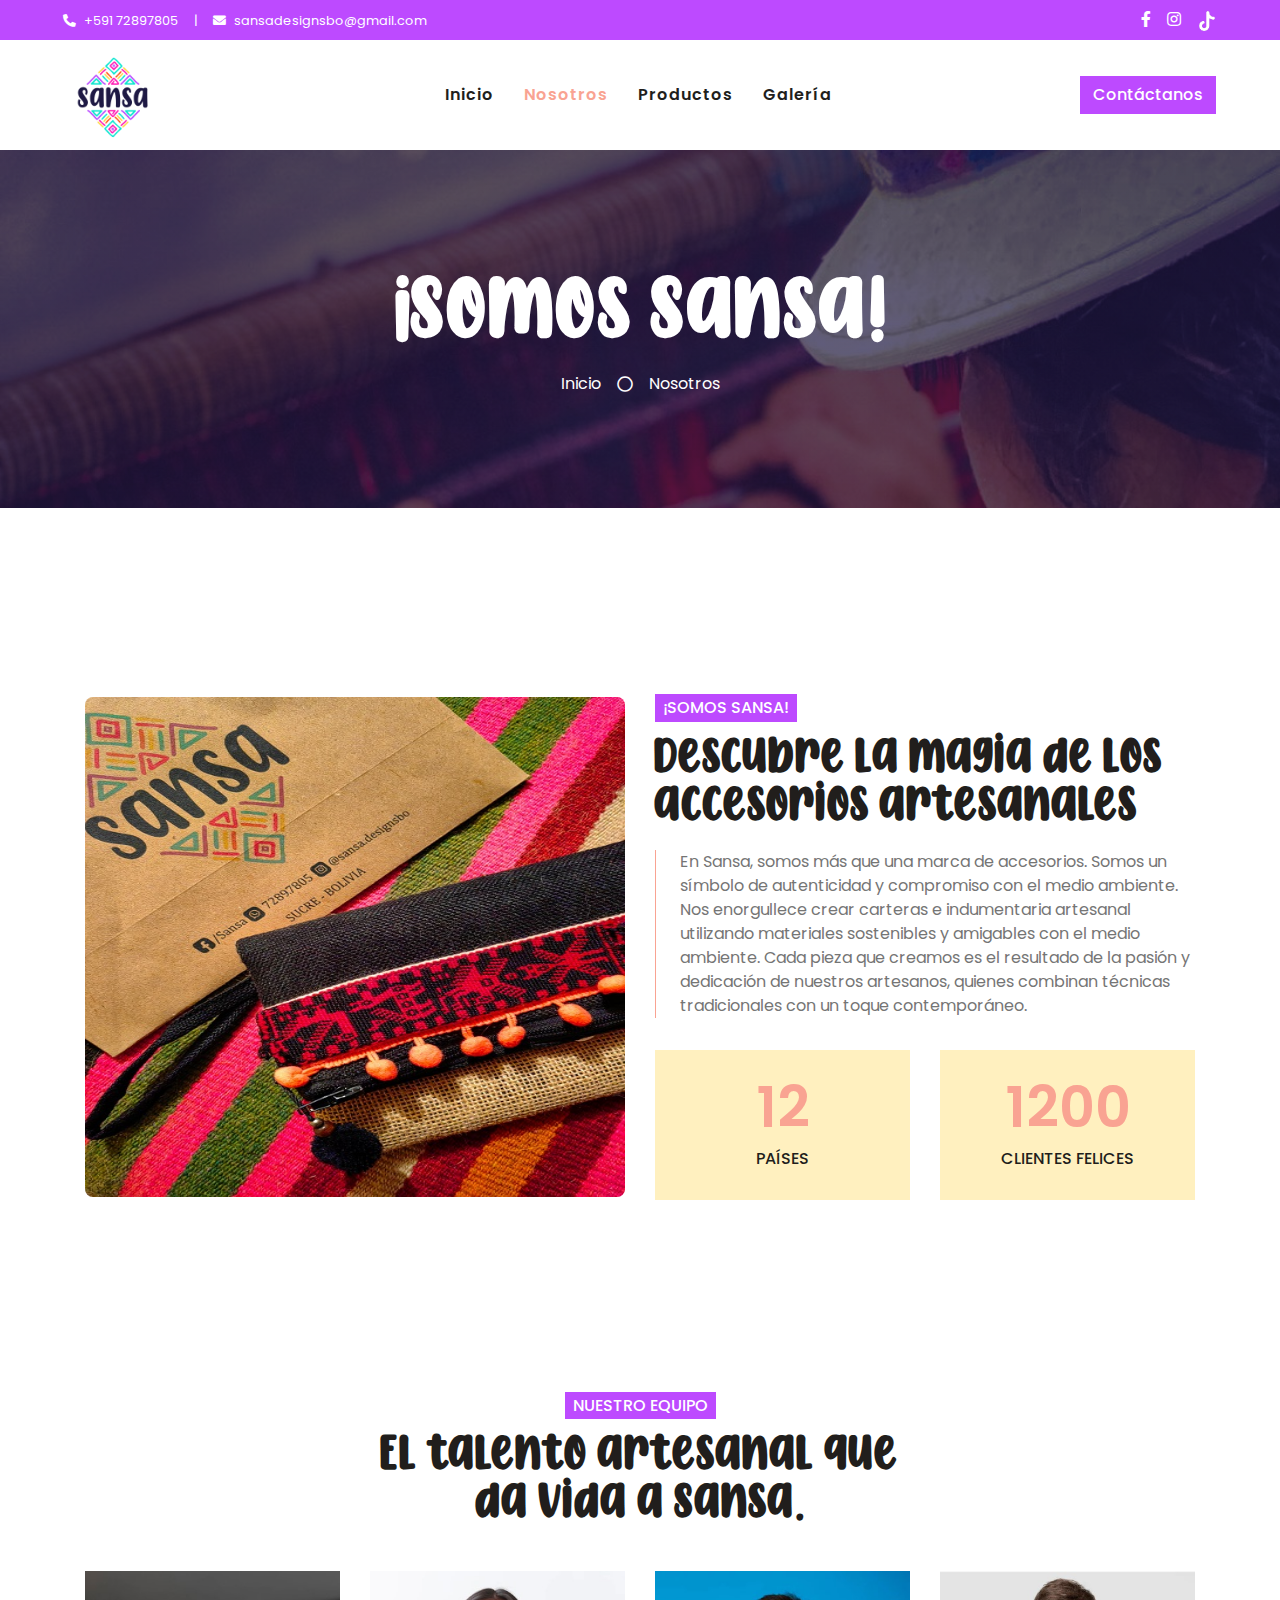
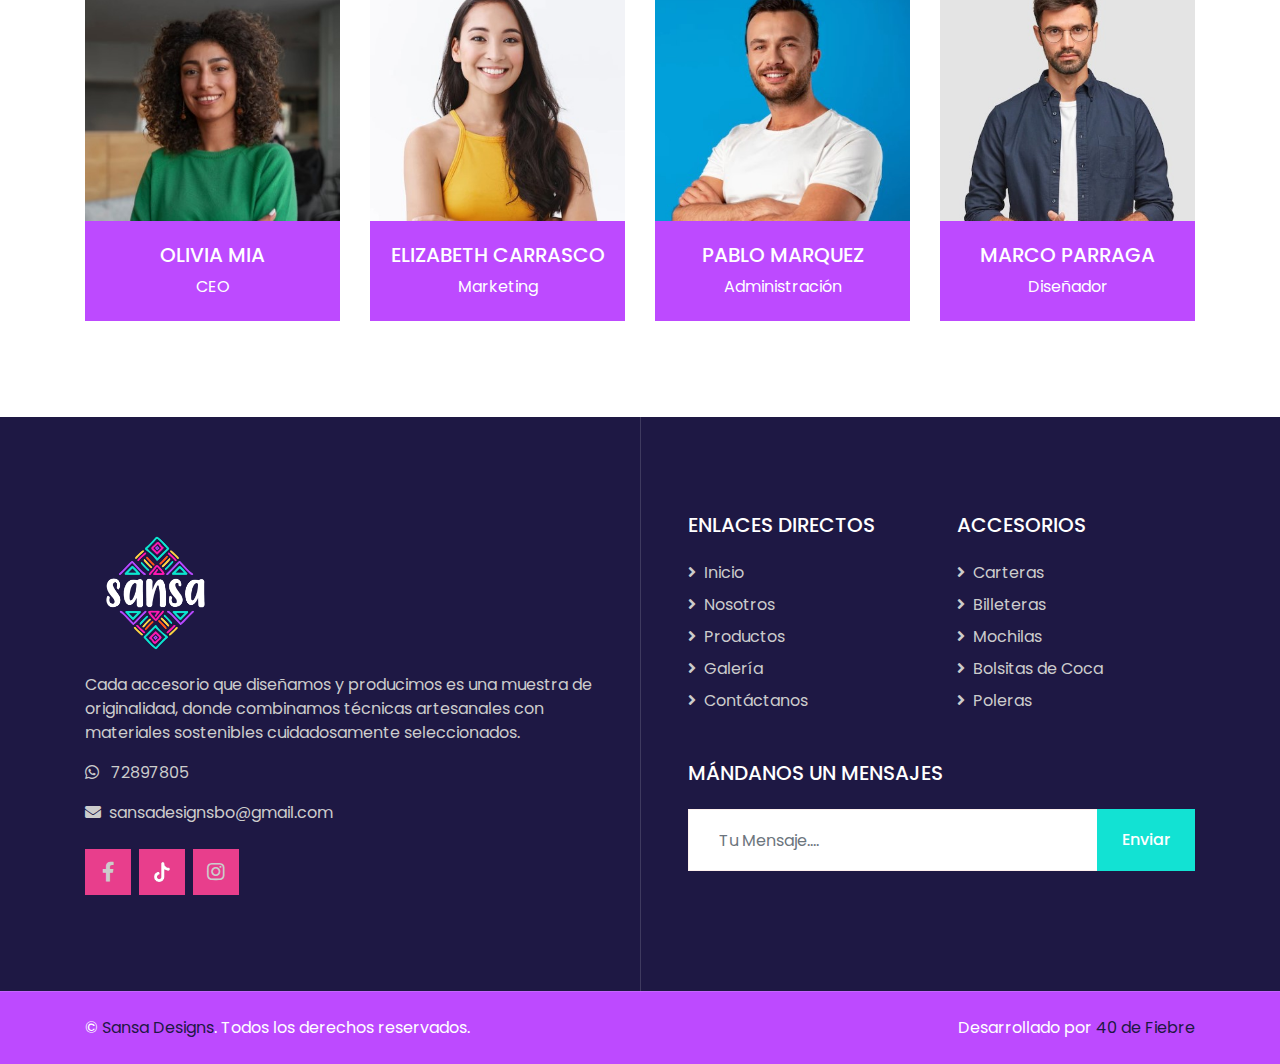
==== commit b5c6944f: "Cambios page" ====
--- a/about.html
+++ b/about.html
@@ -3,7 +3,7 @@
 
 <head>
     <meta charset="utf-8">
-    <title>SPA Center - Beauty & Spa HTML Template</title>
+    <title>Sansa Designs - Nosotros</title>
     <meta content="width=device-width, initial-scale=1.0" name="viewport">
     <meta content="Free HTML Templates" name="keywords">
     <meta content="Free HTML Templates" name="description">
@@ -29,31 +29,26 @@
 
 <body>
     <!-- Topbar Start -->
-    <div class="container-fluid bg-light d-none d-lg-block">
+    <div class="container-fluid bg-purple d-none d-lg-block text-white">
         <div class="row py-2 px-lg-5">
             <div class="col-lg-6 text-left mb-2 mb-lg-0">
                 <div class="d-inline-flex align-items-center">
-                    <small><i class="fa fa-phone-alt mr-2"></i>+012 345 6789</small>
+                    <small><i class="fa fa-phone-alt mr-2"></i>+591 72897805</small>
                     <small class="px-3">|</small>
-                    <small><i class="fa fa-envelope mr-2"></i>info@example.com</small>
+                    <small><i class="fa fa-envelope mr-2"></i>sansadesignsbo@gmail.com</small>
                 </div>
             </div>
             <div class="col-lg-6 text-right">
                 <div class="d-inline-flex align-items-center">
-                    <a class="text-primary px-2" href="">
+                    <a class="text-white px-2" href="https://www.facebook.com/sansa.designsbo">
                         <i class="fab fa-facebook-f"></i>
                     </a>
-                    <a class="text-primary px-2" href="">
-                        <i class="fab fa-twitter"></i>
-                    </a>
-                    <a class="text-primary px-2" href="">
-                        <i class="fab fa-linkedin-in"></i>
-                    </a>
-                    <a class="text-primary px-2" href="">
+                    <a class="text-white px-2" href="https://www.instagram.com/sansa.designsbo/">
                         <i class="fab fa-instagram"></i>
                     </a>
-                    <a class="text-primary pl-2" href="">
-                        <i class="fab fa-youtube"></i>
+                    <a class="text-primary pl-2" href="https://www.tiktok.com/@sansadesignsbo">
+                        <img src="images/icon-tiktok.png" alt="TikTok" style="width: 20px;">
+
                     </a>
                 </div>
             </div>
@@ -66,18 +61,18 @@
     <div class="container-fluid p-0">
         <nav class="navbar navbar-expand-lg bg-white navbar-light py-3 py-lg-0 px-lg-5">
             <a href="index.html" class="navbar-brand ml-lg-3">
-                <h1 class="m-0 text-primary"><span class="text-dark">SPA</span> Center</h1>
+                <img src="images/logo-header.png" alt="Logo">
             </a>
             <button type="button" class="navbar-toggler" data-toggle="collapse" data-target="#navbarCollapse">
                 <span class="navbar-toggler-icon"></span>
             </button>
             <div class="collapse navbar-collapse justify-content-between px-lg-3" id="navbarCollapse">
                 <div class="navbar-nav m-auto py-0">
-                    <a href="index.html" class="nav-item nav-link">Home</a>
-                    <a href="about.html" class="nav-item nav-link active">About</a>
-                    <a href="service.html" class="nav-item nav-link">Services</a>
-                    <a href="price.html" class="nav-item nav-link">Pricing</a>
-                    <div class="nav-item dropdown">
+                    <a href="index.html" class="nav-item nav-link">Inicio</a>
+                    <a href="#" class="nav-item nav-link active">Nosotros</a>
+                    <a href="product.html" class="nav-item nav-link">Productos</a>
+                    <!-- <a href="price.html" class="nav-item nav-link">Pricing</a> -->
+                    <!-- <div class="nav-item dropdown">
                         <a href="#" class="nav-link dropdown-toggle" data-toggle="dropdown">Pages</a>
                         <div class="dropdown-menu rounded-0 m-0">
                             <a href="appointment.html" class="dropdown-item">Appointment</a>
@@ -85,10 +80,10 @@
                             <a href="team.html" class="dropdown-item">Our Team</a>
                             <a href="testimonial.html" class="dropdown-item">Testimonial</a>
                         </div>
-                    </div>
-                    <a href="contact.html" class="nav-item nav-link">Contact</a>
-                </div>
-                <a href="" class="btn btn-primary d-none d-lg-block">Book Now</a>
+                    </div> -->
+                    <a href="gallery.html" class="nav-item nav-link">Galería</a>
+                </div>
+                <a href="contact.html" class="btn btn-purple d-none d-lg-block">Contáctanos</a>
             </div>
         </nav>
     </div>
@@ -98,11 +93,11 @@
     <!-- Header Start -->
     <div class="jumbotron jumbotron-fluid bg-jumbotron" style="margin-bottom: 90px;">
         <div class="container text-center py-5">
-            <h3 class="text-white display-3 mb-4">About</h3>
+            <h3 class="text-white display-3 mb-4 font-chicken">¡Somos Sansa!</h3>
             <div class="d-inline-flex align-items-center text-white">
-                <p class="m-0"><a class="text-white" href="">Home</a></p>
+                <p class="m-0"><a class="text-white" href="">Inicio</a></p>
                 <i class="far fa-circle px-3"></i>
-                <p class="m-0">About</p>
+                <p class="m-0">Nosotros</p>
             </div>
         </div>
     </div>
@@ -110,30 +105,31 @@
 
 
     <!-- About Start -->
-    <div class="container-fluid py-5">
+    <div id="about" class="container-fluid py-5">
         <div class="container py-5">
             <div class="row align-items-center">
                 <div class="col-lg-6 pb-5 pb-lg-0">
-                    <img class="img-fluid w-100" src="img/about.jpg" alt="">
+                    <img class="img-fluid w-100" src="images/about.jpg" alt="">
                 </div>
                 <div class="col-lg-6">
-                    <h6 class="d-inline-block text-primary text-uppercase bg-light py-1 px-2">About Us</h6>
-                    <h1 class="mb-4">Your Best Spa, Beauty & Skin Care Center</h1>
-                    <p class="pl-4 border-left border-primary">Dolores lorem lorem ipsum sit et ipsum. Sadip sea amet diam dolore sed et. Sit rebum labore sit sit ut vero no sit. Et elitr stet dolor sed sit et sed ipsum et kasd erat duo eos et erat</p>
-                    <div class="row pt-3">
-                        <div class="col-6">
-                            <div class="bg-light text-center p-4">
-                                <h3 class="display-4 text-primary" data-toggle="counter-up">99</h3>
-                                <h6 class="text-uppercase">Spa Specialist</h6>
-                            </div>
-                        </div>
-                        <div class="col-6">
-                            <div class="bg-light text-center p-4">
-                                <h3 class="display-4 text-primary" data-toggle="counter-up">999</h3>
-                                <h6 class="text-uppercase">Happy Clients</h6>
-                            </div>
-                        </div>
-                    </div>
+                    <h6 class="d-inline-block text-white text-uppercase bg-purple py-1 px-2">¡Somos Sansa!</h6>
+                    <h1 class="mb-4 text-dark">Descubre la magia de los accesorios artesanales</h1>
+                    <p class="pl-4 border-left border-primary">
+                        En Sansa, somos más que una marca de accesorios. Somos un símbolo de autenticidad y compromiso con el medio ambiente. Nos enorgullece crear carteras e indumentaria artesanal utilizando materiales sostenibles y amigables con el medio ambiente. Cada pieza que creamos es el resultado de la pasión y dedicación de nuestros artesanos, quienes combinan técnicas tradicionales con un toque contemporáneo.</p>
+                        <div class="row pt-3">
+                            <div class="col-6">
+                                <div class="card text-center p-4">
+                                    <h3 class="display-4 text-primary" data-toggle="counter-up">12</h3>
+                                    <h6 class="text-uppercase">Países</h6>
+                                </div>
+                            </div>
+                            <div class="col-6">
+                                <div class="card text-center p-4">
+                                    <h3 class="display-4 text-primary" data-toggle="counter-up">1200</h3>
+                                    <h6 class="text-uppercase">Clientes Felices</h6>
+                                </div>
+                            </div>
+                        </div>
                 </div>
             </div>
         </div>
@@ -146,75 +142,75 @@
         <div class="container pt-5">
             <div class="row justify-content-center text-center">
                 <div class="col-lg-6">
-                    <h6 class="d-inline-block bg-light text-primary text-uppercase py-1 px-2">Spa Specialist</h6>
-                    <h1 class="mb-5">Spa & Beauty Specialist</h1>
+                    <h6 class="d-inline-block bg-purple text-white text-uppercase py-1 px-2">nuestro Equipo</h6>
+                    <h1 class="mb-5">El talento artesanal que da vida a Sansa.</h1>
                 </div>
             </div>
             <div class="row">
                 <div class="col-lg-3 col-md-6">
                     <div class="team position-relative overflow-hidden mb-5">
-                        <img class="img-fluid" src="img/team-1.jpg" alt="">
+                        <img class="img-fluid" src="images/team/team-1.jpg" alt="">
                         <div class="position-relative text-center">
-                            <div class="team-text bg-primary text-white">
+                            <div class="team-text bg-purple text-white">
                                 <h5 class="text-white text-uppercase">Olivia Mia</h5>
-                                <p class="m-0">Spa & Beauty Expert</p>
+                                <p class="m-0">CEO</p>
                             </div>
                             <div class="team-social bg-dark text-center">
-                                <a class="btn btn-outline-primary btn-square mr-2" href="#"><i class="fab fa-twitter"></i></a>
-                                <a class="btn btn-outline-primary btn-square mr-2" href="#"><i class="fab fa-facebook-f"></i></a>
-                                <a class="btn btn-outline-primary btn-square mr-2" href="#"><i class="fab fa-linkedin-in"></i></a>
-                                <a class="btn btn-outline-primary btn-square" href="#"><i class="fab fa-instagram"></i></a>
+                                <a class="btn btn-outline-purple btn-square mr-2" href="#"><i class="fab fa-twitter"></i></a>
+                                <a class="btn btn-outline-purple btn-square mr-2" href="#"><i class="fab fa-facebook-f"></i></a>
+                                <a class="btn btn-outline-purple btn-square mr-2" href="#"><i class="fab fa-linkedin-in"></i></a>
+                                <a class="btn btn-outline-purple btn-square" href="#"><i class="fab fa-instagram"></i></a>
                             </div>
                         </div>
                     </div>
                 </div>
                 <div class="col-lg-3 col-md-6">
                     <div class="team position-relative overflow-hidden mb-5">
-                        <img class="img-fluid" src="img/team-2.jpg" alt="">
+                        <img class="img-fluid" src="images/team/team-2.jpg" alt="">
                         <div class="position-relative text-center">
-                            <div class="team-text bg-primary text-white">
-                                <h5 class="text-white text-uppercase">Cory Brown</h5>
-                                <p class="m-0">Spa & Beauty Expert</p>
+                            <div class="team-text bg-purple text-white">
+                                <h5 class="text-white text-uppercase">Elizabeth Carrasco</h5>
+                                <p class="m-0">Marketing</p>
                             </div>
                             <div class="team-social bg-dark text-center">
-                                <a class="btn btn-outline-primary btn-square mr-2" href="#"><i class="fab fa-twitter"></i></a>
-                                <a class="btn btn-outline-primary btn-square mr-2" href="#"><i class="fab fa-facebook-f"></i></a>
-                                <a class="btn btn-outline-primary btn-square mr-2" href="#"><i class="fab fa-linkedin-in"></i></a>
-                                <a class="btn btn-outline-primary btn-square" href="#"><i class="fab fa-instagram"></i></a>
+                                <a class="btn btn-outline-purple btn-square mr-2" href="#"><i class="fab fa-twitter"></i></a>
+                                <a class="btn btn-outline-purple btn-square mr-2" href="#"><i class="fab fa-facebook-f"></i></a>
+                                <a class="btn btn-outline-purple btn-square mr-2" href="#"><i class="fab fa-linkedin-in"></i></a>
+                                <a class="btn btn-outline-purple btn-square" href="#"><i class="fab fa-instagram"></i></a>
                             </div>
                         </div>
                     </div>
                 </div>
                 <div class="col-lg-3 col-md-6">
                     <div class="team position-relative overflow-hidden mb-5">
-                        <img class="img-fluid" src="img/team-3.jpg" alt="">
+                        <img class="img-fluid" src="images/team/team-3.jpg" alt="">
                         <div class="position-relative text-center">
-                            <div class="team-text bg-primary text-white">
-                                <h5 class="text-white text-uppercase">Elizabeth Ross</h5>
-                                <p class="m-0">Spa & Beauty Expert</p>
+                            <div class="team-text bg-purple text-white">
+                                <h5 class="text-white text-uppercase">Pablo Marquez</h5>
+                                <p class="m-0">Administración</p>
                             </div>
                             <div class="team-social bg-dark text-center">
-                                <a class="btn btn-outline-primary btn-square mr-2" href="#"><i class="fab fa-twitter"></i></a>
-                                <a class="btn btn-outline-primary btn-square mr-2" href="#"><i class="fab fa-facebook-f"></i></a>
-                                <a class="btn btn-outline-primary btn-square mr-2" href="#"><i class="fab fa-linkedin-in"></i></a>
-                                <a class="btn btn-outline-primary btn-square" href="#"><i class="fab fa-instagram"></i></a>
+                                <a class="btn btn-outline-purple btn-square mr-2" href="#"><i class="fab fa-twitter"></i></a>
+                                <a class="btn btn-outline-purple btn-square mr-2" href="#"><i class="fab fa-facebook-f"></i></a>
+                                <a class="btn btn-outline-purple btn-square mr-2" href="#"><i class="fab fa-linkedin-in"></i></a>
+                                <a class="btn btn-outline-purple btn-square" href="#"><i class="fab fa-instagram"></i></a>
                             </div>
                         </div>
                     </div>
                 </div>
                 <div class="col-lg-3 col-md-6">
                     <div class="team position-relative overflow-hidden mb-5">
-                        <img class="img-fluid" src="img/team-4.jpg" alt="">
+                        <img class="img-fluid" src="images/team/team-4.jpg" alt="">
                         <div class="position-relative text-center">
-                            <div class="team-text bg-primary text-white">
-                                <h5 class="text-white text-uppercase">Kelly Walke</h5>
-                                <p class="m-0">Spa & Beauty Expert</p>
+                            <div class="team-text bg-purple text-white">
+                                <h5 class="text-white text-uppercase">Marco Parraga</h5>
+                                <p class="m-0">Diseñador</p>
                             </div>
                             <div class="team-social bg-dark text-center">
-                                <a class="btn btn-outline-primary btn-square mr-2" href="#"><i class="fab fa-twitter"></i></a>
-                                <a class="btn btn-outline-primary btn-square mr-2" href="#"><i class="fab fa-facebook-f"></i></a>
-                                <a class="btn btn-outline-primary btn-square mr-2" href="#"><i class="fab fa-linkedin-in"></i></a>
-                                <a class="btn btn-outline-primary btn-square" href="#"><i class="fab fa-instagram"></i></a>
+                                <a class="btn btn-outline-purple btn-square mr-2" href="#"><i class="fab fa-twitter"></i></a>
+                                <a class="btn btn-outline-purple btn-square mr-2" href="#"><i class="fab fa-facebook-f"></i></a>
+                                <a class="btn btn-outline-purple btn-square mr-2" href="#"><i class="fab fa-linkedin-in"></i></a>
+                                <a class="btn btn-outline-purple btn-square" href="#"><i class="fab fa-instagram"></i></a>
                             </div>
                         </div>
                     </div>
@@ -226,53 +222,54 @@
 
 
     <!-- Footer Start -->
-    <div class="footer container-fluid position-relative bg-dark py-5" style="margin-top: 90px;">
+    <div class="footer container-fluid position-relative bg-blue-dark py-5">
         <div class="container pt-5">
             <div class="row">
                 <div class="col-lg-6 pr-lg-5 mb-5">
-                    <a href="index.html" class="navbar-brand">
-                        <h1 class="mb-3 text-white"><span class="text-primary">SPA</span> Center</h1>
+                    <a href="index.html" class="footer-nav">
+                        <img src="images/logo-dark.png" alt="">
                     </a>
-                    <p>Aliquyam sed elitr elitr erat sed diam ipsum eirmod eos lorem nonumy. Tempor sea ipsum diam  sed clita dolore eos dolores magna erat dolore sed stet justo et dolor.</p>
-                    <p><i class="fa fa-map-marker-alt mr-2"></i>123 Street, New York, USA</p>
-                    <p><i class="fa fa-phone-alt mr-2"></i>+012 345 67890</p>
-                    <p><i class="fa fa-envelope mr-2"></i>info@example.com</p>
+                    <p>Cada accesorio que diseñamos y producimos es una muestra de originalidad, donde combinamos técnicas artesanales con materiales sostenibles cuidadosamente seleccionados.</p>
+                    <p><i class="fab fa-whatsapp mr-2"></i>
+                        72897805</p>
+                    <p><i class="fa fa-envelope mr-2"></i>sansadesignsbo@gmail.com</p>
                     <div class="d-flex justify-content-start mt-4">
-                        <a class="btn btn-lg btn-primary btn-lg-square mr-2" href="#"><i class="fab fa-twitter"></i></a>
-                        <a class="btn btn-lg btn-primary btn-lg-square mr-2" href="#"><i class="fab fa-facebook-f"></i></a>
-                        <a class="btn btn-lg btn-primary btn-lg-square mr-2" href="#"><i class="fab fa-linkedin-in"></i></a>
-                        <a class="btn btn-lg btn-primary btn-lg-square" href="#"><i class="fab fa-instagram"></i></a>
+                        <a class="btn btn-lg bg-pink btn-lg-square mr-2" href="https://www.facebook.com/sansa.designsbo"><i class="fab fa-facebook-f text-white"></i></a>
+                        <a class="btn btn-lg bg-pink btn-lg-square mr-2" href="https://www.tiktok.com/@sansadesignsbo">
+                            <img src="images/icon-tiktok.png" alt="" style="width: 20px; height: 20px;">
+                        </a>
+                        <a class="btn btn-lg bg-pink btn-lg-square" href="https://www.instagram.com/sansa.designsbo/"><i class="fab fa-instagram text-white"></i></a>
                     </div>
                 </div>
                 <div class="col-lg-6 pl-lg-5">
                     <div class="row">
                         <div class="col-sm-6 mb-5">
-                            <h5 class="text-white text-uppercase mb-4">Quick Links</h5>
+                            <h5 class="text-white text-uppercase mb-4">ENLACES DIRECTOS</h5>
                             <div class="d-flex flex-column justify-content-start">
-                                <a class="text-white-50 mb-2" href="#"><i class="fa fa-angle-right mr-2"></i>Home</a>
-                                <a class="text-white-50 mb-2" href="#"><i class="fa fa-angle-right mr-2"></i>About Us</a>
-                                <a class="text-white-50 mb-2" href="#"><i class="fa fa-angle-right mr-2"></i>Our Services</a>
-                                <a class="text-white-50 mb-2" href="#"><i class="fa fa-angle-right mr-2"></i>Pricing Plan</a>
-                                <a class="text-white-50" href="#"><i class="fa fa-angle-right mr-2"></i>Contact Us</a>
+                                <a class="text-white-50 mb-2" href="index.html"><i class="fa fa-angle-right mr-2"></i>Inicio</a>
+                                <a class="text-white-50 mb-2" href="about.html"><i class="fa fa-angle-right mr-2"></i>Nosotros</a>
+                                <a class="text-white-50 mb-2" href="product.html"><i class="fa fa-angle-right mr-2"></i>Productos</a>
+                                <a class="text-white-50 mb-2" href="gallery.html"><i class="fa fa-angle-right mr-2"></i>Galería</a>
+                                <a class="text-white-50" href="contact.html"><i class="fa fa-angle-right mr-2"></i>Contáctanos</a>
                             </div>
                         </div>
                         <div class="col-sm-6 mb-5">
-                            <h5 class="text-white text-uppercase mb-4">Our Services</h5>
+                            <h5 class="text-white text-uppercase mb-4">Accesorios</h5>
                             <div class="d-flex flex-column justify-content-start">
-                                <a class="text-white-50 mb-2" href="#"><i class="fa fa-angle-right mr-2"></i>Body Massage</a>
-                                <a class="text-white-50 mb-2" href="#"><i class="fa fa-angle-right mr-2"></i>Stone Therapy</a>
-                                <a class="text-white-50 mb-2" href="#"><i class="fa fa-angle-right mr-2"></i>Facial Therapy</a>
-                                <a class="text-white-50 mb-2" href="#"><i class="fa fa-angle-right mr-2"></i>Skin Care</a>
-                                <a class="text-white-50" href="#"><i class="fa fa-angle-right mr-2"></i>Nail Care</a>
+                                <a class="text-white-50 mb-2" href="#"><i class="fa fa-angle-right mr-2"></i>Carteras</a>
+                                <a class="text-white-50 mb-2" href="#"><i class="fa fa-angle-right mr-2"></i>Billeteras</a>
+                                <a class="text-white-50 mb-2" href="#"><i class="fa fa-angle-right mr-2"></i>Mochilas</a>
+                                <a class="text-white-50 mb-2" href="#"><i class="fa fa-angle-right mr-2"></i>Bolsitas de Coca</a>
+                                <a class="text-white-50" href="#"><i class="fa fa-angle-right mr-2"></i>Poleras</a>
                             </div>
                         </div>
                         <div class="col-sm-12 mb-5">
-                            <h5 class="text-white text-uppercase mb-4">Newsletter</h5>
+                            <h5 class="text-white text-uppercase mb-4">Mándanos un Mensajes</h5>
                             <div class="w-100">
                                 <div class="input-group">
-                                    <input type="text" class="form-control border-light" style="padding: 30px;" placeholder="Your Email Address">
+                                    <input id="input-message-footer" type="text" class="form-control border-light" style="padding: 30px;" placeholder="Tu Mensaje....">
                                     <div class="input-group-append">
-                                        <button class="btn btn-primary px-4">Sign Up</button>
+                                        <button id="btn-send-footer" class="btn px-4 text-white" style="background-color: #12E2D3;">Enviar</button>
                                     </div>
                                 </div>
                             </div>
@@ -282,14 +279,14 @@
             </div>
         </div>
     </div>
-    <div class="container-fluid bg-dark text-light border-top py-4" style="border-color: rgba(256, 256, 256, .15) !important;">
+    <div class="container-fluid bg-purple text-light border-top py-4" style="border-color: rgba(256, 256, 256, .15) !important;">
         <div class="container">
             <div class="row">
                 <div class="col-md-6 text-center text-md-left mb-3 mb-md-0">
-                    <p class="m-0 text-white">&copy; <a href="#">Your Site Name</a>. All Rights Reserved.</p>
+                    <p class="m-0 text-white">&copy; <a href="#" style="color:var(--blue-dark)" >Sansa Designs</a>. Todos los derechos reservados.</p>
                 </div>
                 <div class="col-md-6 text-center text-md-right">
-                    <p class="m-0 text-white">Designed by <a href="https://htmlcodex.com">HTML Codex</a></p>
+                    <p class="m-0 text-white">Desarrollado por <a href="" style="color:var(--blue-dark)" >40 de Fiebre</a></p>
                 </div>
             </div>
         </div>
@@ -298,7 +295,7 @@
 
 
     <!-- Back to Top -->
-    <a href="#" class="btn btn-lg btn-primary back-to-top"><i class="fa fa-angle-double-up"></i></a>
+    <a href="#" class="btn btn-lg bg-pink text-white back-to-top"><i class="fa fa-angle-double-up"></i></a>
 
 
     <!-- JavaScript Libraries -->
@@ -316,6 +313,24 @@
     <script src="mail/jqBootstrapValidation.min.js"></script>
     <script src="mail/contact.js"></script>
 
+    <script>
+        document.getElementById('btn-send-footer').addEventListener('click', function() {
+        var message = document.getElementById('input-message-footer').value;
+        var phoneNumber = '59172897805'; // Reemplaza con tu número de celular
+
+        sendMessage(phoneNumber, message);
+        });
+
+        function sendMessage(phoneNumber, message) {
+            var formattedPhoneNumber = phoneNumber.replace(/\D/g, ''); // Elimina cualquier carácter que no sea un dígito
+            var formattedMessage = encodeURIComponent(message);
+
+            var url = 'https://api.whatsapp.com/send?phone=' + formattedPhoneNumber + '&text=' + formattedMessage;
+
+  window.open(url, '_blank');
+        }
+
+    </script>
     <!-- Template Javascript -->
     <script src="js/main.js"></script>
 </body>
--- a/css/style.css
+++ b/css/style.css
@@ -5574,6 +5574,21 @@
   background-color: var(--purple);
   color: #fff;
 }
+
+.btn-outline-purple{
+  border-color: var(--purple);
+  color: var(--purple);
+}
+
+.btn-outline-purple:hover{
+  background-color: var(--purple);
+  color: #fff;
+}
+
+.font-chicken{
+  font-family:  "Chicken", sans-serif;
+}
+
 #about h2{
   font-family:  "Chicken", sans-serif;
   color: #BD4AFF !important;
@@ -9839,14 +9854,67 @@
   background-size: cover;
 }
 
+#product-section{
+  background: linear-gradient(rgba(255, 255, 255, 0.9), rgba(255, 255, 255, 0.9)), url(../images/bg-patron.jpg), no-repeat center center;
+  background-size: cover;
+}
+
 .bg-pricing {
-  background: linear-gradient(rgba(33, 30, 28, 0.7), rgba(33, 40, 28, 0.7)), url(../img/carousel-2.jpg), no-repeat center center;
+  background: linear-gradient(rgba(33, 30, 28, 0.7), rgba(33, 40, 28, 0.7)), url(../img/carousel-2.jpg), no-repeat top;
   background-size: cover;
 }
 
 .bg-jumbotron {
-  background: linear-gradient(rgba(33, 30, 28, 0.7), rgba(33, 40, 28, 0.7)), url(../img/carousel-3.jpg), no-repeat center center;
+  background: linear-gradient(rgba(30, 24, 68, 0.7), rgba(30, 24, 68, 0.7)), url(../images/banner.jpg), no-repeat center center;
   background-size: cover;
+}
+
+.btn-pink {
+  background-color: #F318B1;
+  border: 1px solid #F9A392;
+  color: #FFFFFF;
+  border-radius: 99px;
+  transition: .5s;
+}
+
+.btn-pink:hover {
+  background-color: #F9A392;
+  border: 1px solid #F9A392;
+  color: #FFFFFF;
+}
+
+.btn-pink-outline {
+  background-color: white;
+  border: 2px solid #F318B1;
+  color: #F318B1;
+  border-radius: 99px;
+  transition: .5s;
+}
+
+.btn-pink-outline:hover {
+  background-color: #F318B1;
+  border: 2px solid #F318B1;
+  color: #FFFFFF;
+}
+
+.modal-image {
+  max-width: 100%;
+  max-height: 60vh;
+}
+
+#gallery img {
+  width: 100%;
+  object-fit: cover;
+  max-height: 250px;
+  margin-top: 16px;
+}
+
+#modalImage-content{
+  width: 100%;
+  height: 100%;
+  display: flex;
+  justify-content: center;
+  align-items: center;
 }
 
 @media (min-width: 992px) {
@@ -9859,6 +9927,11 @@
 
 .team img {
   position: relative;
+  max-height: 250px;
+  min-height: 250px;
+  width: 100%;
+  object-fit: cover;
+  object-position: top;
   z-index: 1;
 }
 
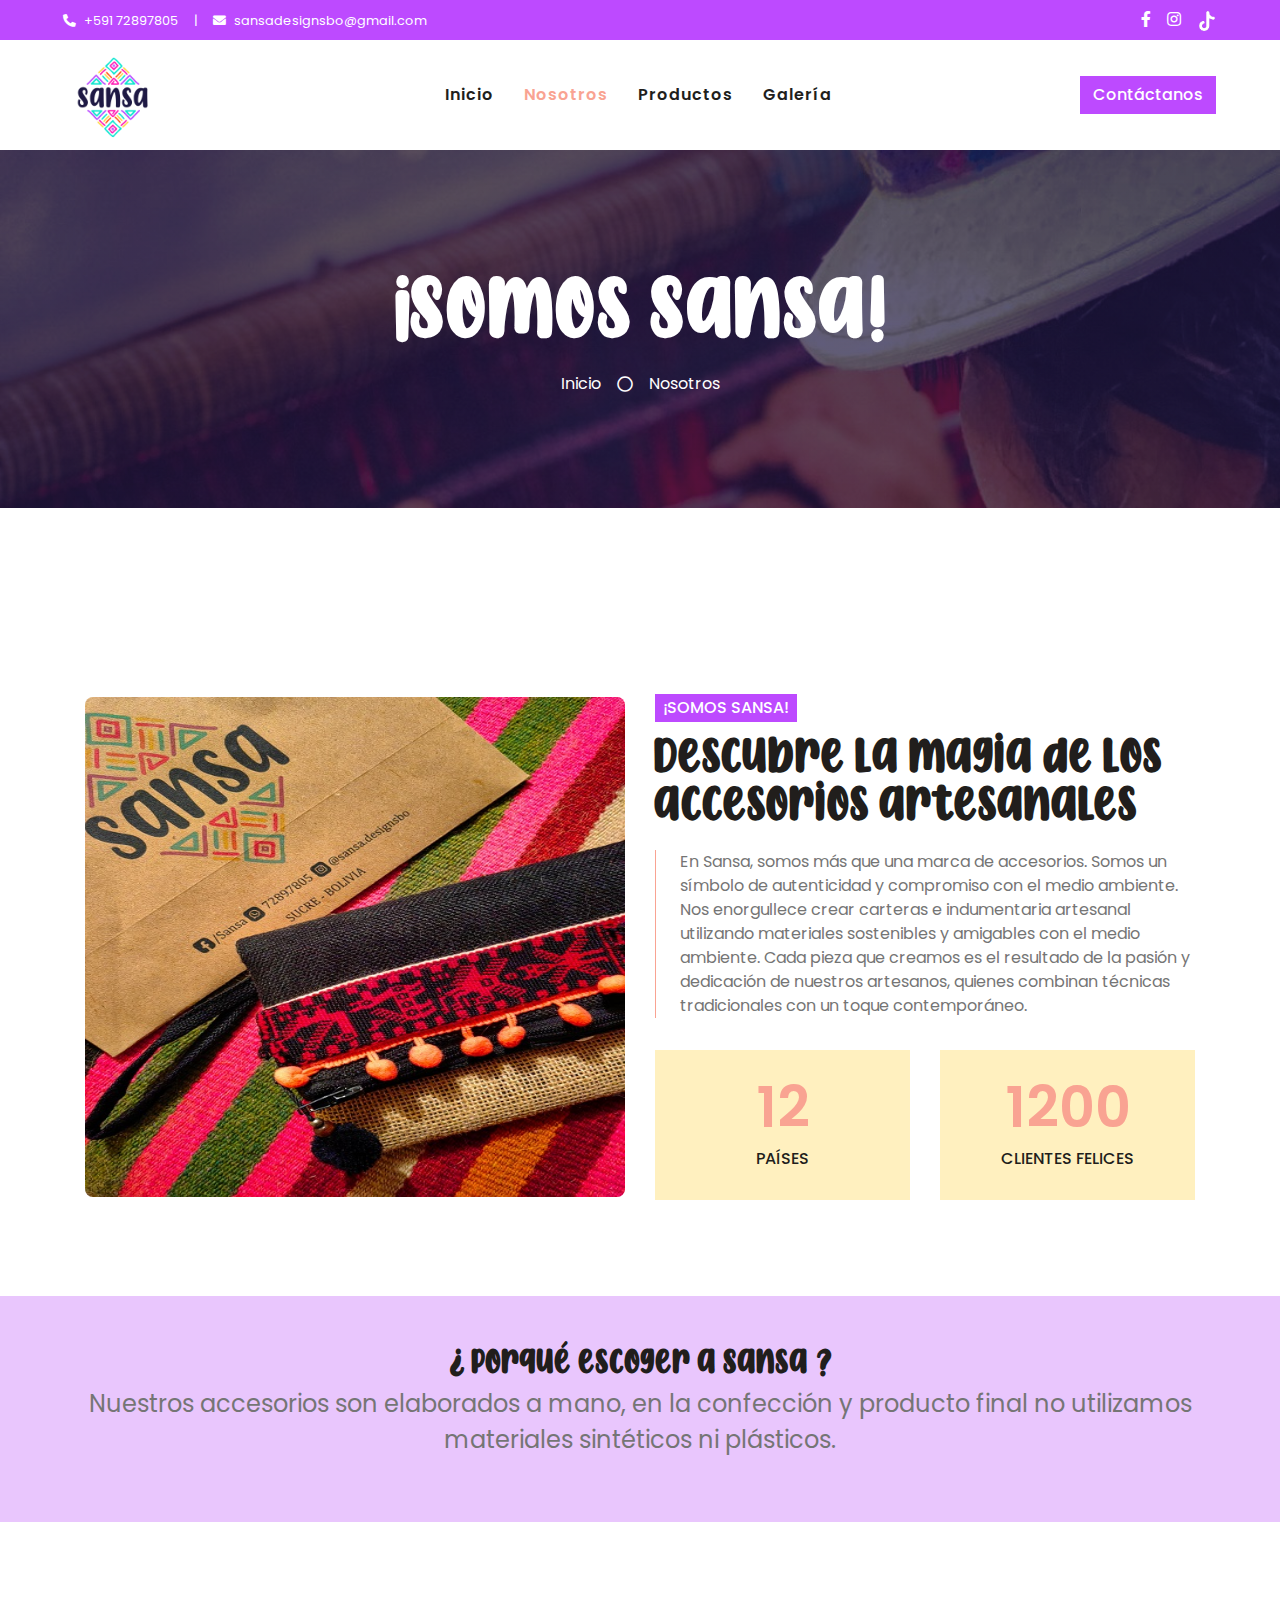
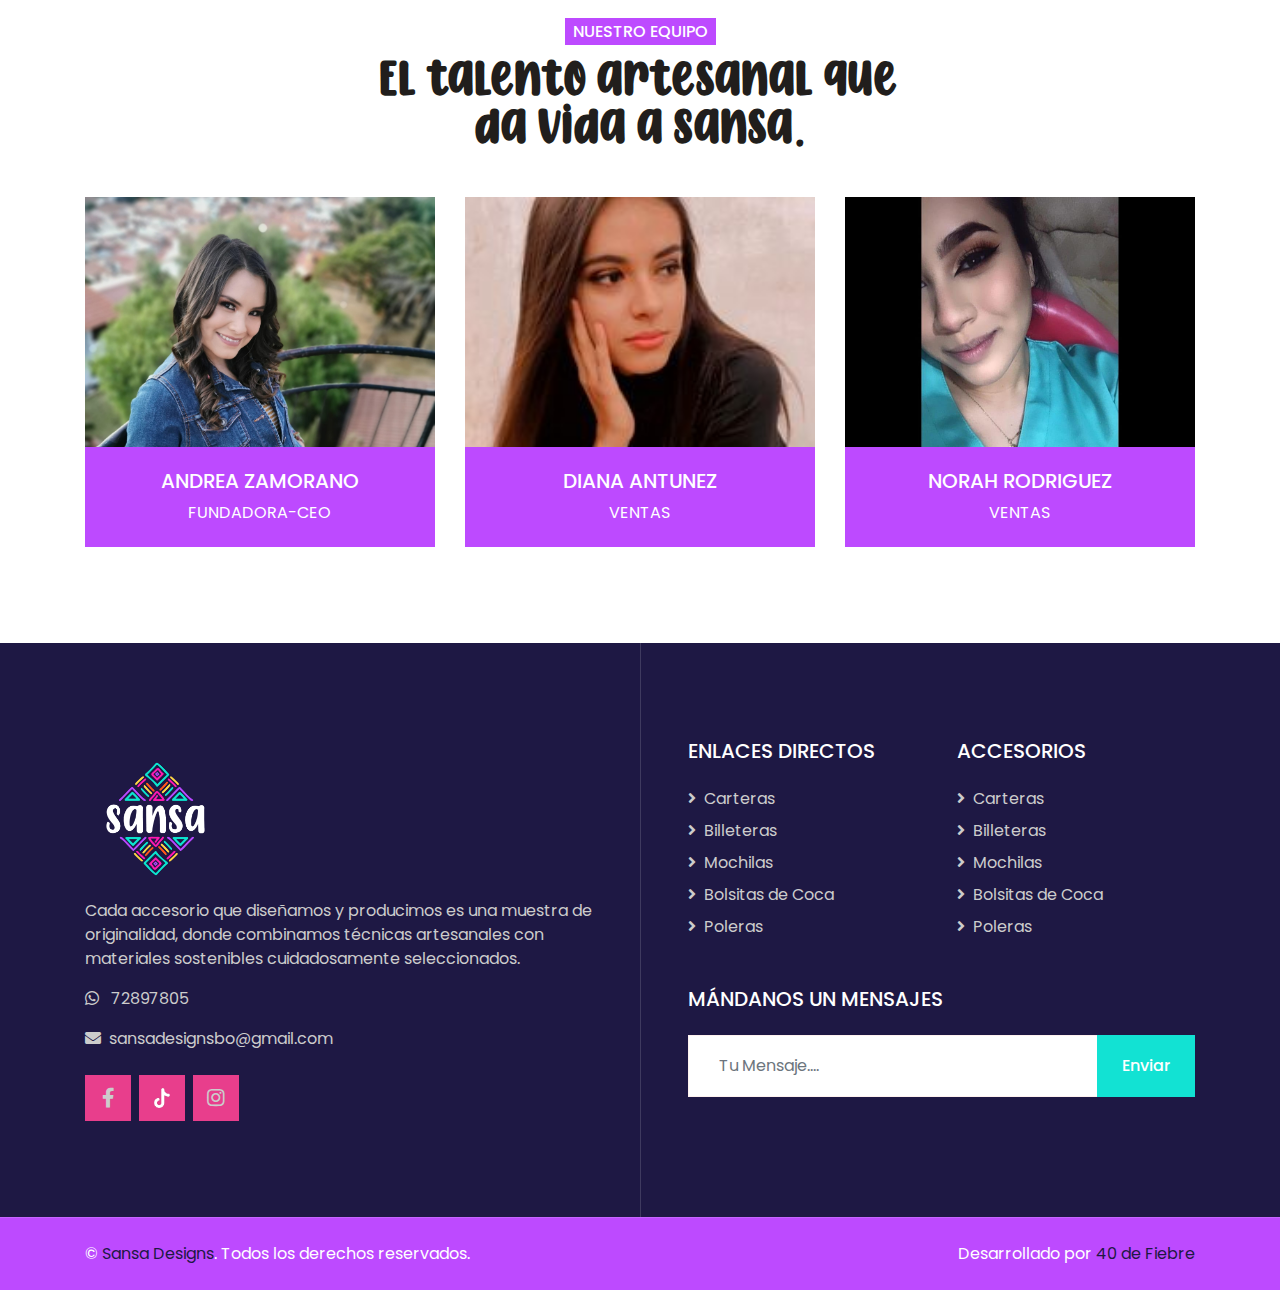
==== commit ba045c65: "cambios de mrda" ====
--- a/about.html
+++ b/about.html
@@ -5,11 +5,12 @@
     <meta charset="utf-8">
     <title>Sansa Designs - Nosotros</title>
     <meta content="width=device-width, initial-scale=1.0" name="viewport">
-    <meta content="Free HTML Templates" name="keywords">
-    <meta content="Free HTML Templates" name="description">
+<meta name="keywords" content="accesorios, moda, carteras, billeteras, mochilas, bolsitas de coca, poleras">
+    <meta name="description" content="Descubre una amplia variedad de accesorios de moda, incluyendo carteras, billeteras, mochilas, bolsitas de coca y poleras, en Sansa. ¡Explora nuestra colección ahora!">
+    
 
     <!-- Favicon -->
-    <link href="img/favicon.ico" rel="icon">
+<link href="images/icon.ico" rel="icon">
 
     <!-- Google Web Fonts -->
     <link rel="preconnect" href="https://fonts.gstatic.com">
@@ -106,12 +107,12 @@
 
     <!-- About Start -->
     <div id="about" class="container-fluid py-5">
-        <div class="container py-5">
+        <div class="container py-lg-5 py-sm-1">
             <div class="row align-items-center">
-                <div class="col-lg-6 pb-5 pb-lg-0">
+                <div class="col-lg-6 pb-5 pb-sm-0 pb-lg-0">
                     <img class="img-fluid w-100" src="images/about.jpg" alt="">
                 </div>
-                <div class="col-lg-6">
+                <div class="col-lg-6 mt-lg-0 mt-md-4">
                     <h6 class="d-inline-block text-white text-uppercase bg-purple py-1 px-2">¡Somos Sansa!</h6>
                     <h1 class="mb-4 text-dark">Descubre la magia de los accesorios artesanales</h1>
                     <p class="pl-4 border-left border-primary">
@@ -135,6 +136,13 @@
         </div>
     </div>
     <!-- About End -->
+    <div class="container-fluid py-5 bg-purple-ligth">
+        <h3 class="text-center title-xq">¿ Porqué escoger a Sansa ?</h3>
+        <p class="text-center text-xq">
+            Nuestros accesorios son elaborados a mano, en la confección y producto final no utilizamos materiales sintéticos ni plásticos.​
+        </p>
+
+    </div>
 
 
     <!-- Team Start -->
@@ -147,70 +155,48 @@
                 </div>
             </div>
             <div class="row">
-                <div class="col-lg-3 col-md-6">
+                <div class="col-lg-4 col-md-6">
                     <div class="team position-relative overflow-hidden mb-5">
                         <img class="img-fluid" src="images/team/team-1.jpg" alt="">
                         <div class="position-relative text-center">
                             <div class="team-text bg-purple text-white">
-                                <h5 class="text-white text-uppercase">Olivia Mia</h5>
-                                <p class="m-0">CEO</p>
+                                <h5 class="text-white text-uppercase">ANDREA ZAMORANO</h5>
+                                <p class="m-0">FUNDADORA-CEO</p>
                             </div>
                             <div class="team-social bg-dark text-center">
-                                <a class="btn btn-outline-purple btn-square mr-2" href="#"><i class="fab fa-twitter"></i></a>
-                                <a class="btn btn-outline-purple btn-square mr-2" href="#"><i class="fab fa-facebook-f"></i></a>
-                                <a class="btn btn-outline-purple btn-square mr-2" href="#"><i class="fab fa-linkedin-in"></i></a>
-                                <a class="btn btn-outline-purple btn-square" href="#"><i class="fab fa-instagram"></i></a>
-                            </div>
-                        </div>
-                    </div>
-                </div>
-                <div class="col-lg-3 col-md-6">
+                                <a class="btn btn-outline-purple btn-square mr-2" href="https://www.facebook.com/andy.zamorano.3998?mibextid=ZbWKwL"><i class="fab fa-facebook-f"></i></a>
+                                <a class="btn btn-outline-purple btn-square mr-2" href="https://instagram.com/andy_zamorano?igshid=NTc4MTIwNjQ2YQ=="><i class="fab fa-linkedin-in"></i></a>
+                                <a class="btn btn-outline-purple btn-square" href="https://www.linkedin.com/in/andrea-zamorano-claure-2059aa119"><i class="fab fa-instagram"></i></a>
+                            </div>
+                        </div>
+                    </div>
+                </div>
+                <div class="col-lg-4 col-md-6">
                     <div class="team position-relative overflow-hidden mb-5">
                         <img class="img-fluid" src="images/team/team-2.jpg" alt="">
                         <div class="position-relative text-center">
                             <div class="team-text bg-purple text-white">
-                                <h5 class="text-white text-uppercase">Elizabeth Carrasco</h5>
-                                <p class="m-0">Marketing</p>
+                                <h5 class="text-white text-uppercase">DIANA ANTUNEZ</h5>
+                                <p class="m-0">VENTAS</p>
                             </div>
                             <div class="team-social bg-dark text-center">
-                                <a class="btn btn-outline-purple btn-square mr-2" href="#"><i class="fab fa-twitter"></i></a>
-                                <a class="btn btn-outline-purple btn-square mr-2" href="#"><i class="fab fa-facebook-f"></i></a>
-                                <a class="btn btn-outline-purple btn-square mr-2" href="#"><i class="fab fa-linkedin-in"></i></a>
-                                <a class="btn btn-outline-purple btn-square" href="#"><i class="fab fa-instagram"></i></a>
-                            </div>
-                        </div>
-                    </div>
-                </div>
-                <div class="col-lg-3 col-md-6">
+                                <a class="btn btn-outline-purple btn-square mr-2" href="https://www.facebook.com/diana.antunezparada.1?mibextid=ZbWKwL"><i class="fab fa-facebook-f"></i></a>
+                                <a class="btn btn-outline-purple btn-square" href="https://instagram.com/dianantunez21?igshid=NTc4MTIwNjQ2YQ=="><i class="fab fa-instagram"></i></a>
+                            </div>
+                        </div>
+                    </div>
+                </div>
+                <div class="col-lg-4 col-md-6">
                     <div class="team position-relative overflow-hidden mb-5">
                         <img class="img-fluid" src="images/team/team-3.jpg" alt="">
                         <div class="position-relative text-center">
                             <div class="team-text bg-purple text-white">
-                                <h5 class="text-white text-uppercase">Pablo Marquez</h5>
-                                <p class="m-0">Administración</p>
+                                <h5 class="text-white text-uppercase">NORAH RODRIGUEZ</h5>
+                                <p class="m-0">VENTAS</p>
                             </div>
                             <div class="team-social bg-dark text-center">
-                                <a class="btn btn-outline-purple btn-square mr-2" href="#"><i class="fab fa-twitter"></i></a>
-                                <a class="btn btn-outline-purple btn-square mr-2" href="#"><i class="fab fa-facebook-f"></i></a>
-                                <a class="btn btn-outline-purple btn-square mr-2" href="#"><i class="fab fa-linkedin-in"></i></a>
-                                <a class="btn btn-outline-purple btn-square" href="#"><i class="fab fa-instagram"></i></a>
-                            </div>
-                        </div>
-                    </div>
-                </div>
-                <div class="col-lg-3 col-md-6">
-                    <div class="team position-relative overflow-hidden mb-5">
-                        <img class="img-fluid" src="images/team/team-4.jpg" alt="">
-                        <div class="position-relative text-center">
-                            <div class="team-text bg-purple text-white">
-                                <h5 class="text-white text-uppercase">Marco Parraga</h5>
-                                <p class="m-0">Diseñador</p>
-                            </div>
-                            <div class="team-social bg-dark text-center">
-                                <a class="btn btn-outline-purple btn-square mr-2" href="#"><i class="fab fa-twitter"></i></a>
-                                <a class="btn btn-outline-purple btn-square mr-2" href="#"><i class="fab fa-facebook-f"></i></a>
-                                <a class="btn btn-outline-purple btn-square mr-2" href="#"><i class="fab fa-linkedin-in"></i></a>
-                                <a class="btn btn-outline-purple btn-square" href="#"><i class="fab fa-instagram"></i></a>
+                                <a class="btn btn-outline-purple btn-square mr-2" href="https://www.facebook.com/norah.rodriguez.7712?mibextid=ZbWKwL"><i class="fab fa-facebook-f"></i></a>
+                                <a class="btn btn-outline-purple btn-square" href="https://instagram.com/rodrig_nolu13?igshid=NTc4MTIwNjQ2YQ=="><i class="fab fa-instagram"></i></a>
                             </div>
                         </div>
                     </div>
@@ -246,21 +232,21 @@
                         <div class="col-sm-6 mb-5">
                             <h5 class="text-white text-uppercase mb-4">ENLACES DIRECTOS</h5>
                             <div class="d-flex flex-column justify-content-start">
-                                <a class="text-white-50 mb-2" href="index.html"><i class="fa fa-angle-right mr-2"></i>Inicio</a>
-                                <a class="text-white-50 mb-2" href="about.html"><i class="fa fa-angle-right mr-2"></i>Nosotros</a>
-                                <a class="text-white-50 mb-2" href="product.html"><i class="fa fa-angle-right mr-2"></i>Productos</a>
-                                <a class="text-white-50 mb-2" href="gallery.html"><i class="fa fa-angle-right mr-2"></i>Galería</a>
-                                <a class="text-white-50" href="contact.html"><i class="fa fa-angle-right mr-2"></i>Contáctanos</a>
+                                <a class="text-white-50 mb-2" href="product.html#cartera"><i class="fa fa-angle-right mr-2"></i>Carteras</a>
+                                <a class="text-white-50 mb-2" href="product.html#billetera"><i class="fa fa-angle-right mr-2"></i>Billeteras</a>
+                                <a class="text-white-50 mb-2" href="product.html#mochila"><i class="fa fa-angle-right mr-2"></i>Mochilas</a>
+                                <a class="text-white-50 mb-2" href="product.html#coca"><i class="fa fa-angle-right mr-2"></i>Bolsitas de Coca</a>
+                                <a class="text-white-50" href="product.html#polera"><i class="fa fa-angle-right mr-2"></i>Poleras</a>
                             </div>
                         </div>
                         <div class="col-sm-6 mb-5">
                             <h5 class="text-white text-uppercase mb-4">Accesorios</h5>
                             <div class="d-flex flex-column justify-content-start">
-                                <a class="text-white-50 mb-2" href="#"><i class="fa fa-angle-right mr-2"></i>Carteras</a>
-                                <a class="text-white-50 mb-2" href="#"><i class="fa fa-angle-right mr-2"></i>Billeteras</a>
-                                <a class="text-white-50 mb-2" href="#"><i class="fa fa-angle-right mr-2"></i>Mochilas</a>
-                                <a class="text-white-50 mb-2" href="#"><i class="fa fa-angle-right mr-2"></i>Bolsitas de Coca</a>
-                                <a class="text-white-50" href="#"><i class="fa fa-angle-right mr-2"></i>Poleras</a>
+                                <a class="text-white-50 mb-2" href="product.html#cartera"><i class="fa fa-angle-right mr-2"></i>Carteras</a>
+                                <a class="text-white-50 mb-2" href="product.html#billetera"><i class="fa fa-angle-right mr-2"></i>Billeteras</a>
+                                <a class="text-white-50 mb-2" href="product.html#mochila"><i class="fa fa-angle-right mr-2"></i>Mochilas</a>
+                                <a class="text-white-50 mb-2" href="product.html#coca"><i class="fa fa-angle-right mr-2"></i>Bolsitas de Coca</a>
+                                <a class="text-white-50" href="product.html#polera"><i class="fa fa-angle-right mr-2"></i>Poleras</a>
                             </div>
                         </div>
                         <div class="col-sm-12 mb-5">
--- a/css/style.css
+++ b/css/style.css
@@ -4483,6 +4483,11 @@
   width: 100%;
 }
 
+.card-img-size{
+  min-height: 300px;
+  max-height: 300px;
+  object-fit: cover;
+}
 .card-deck .card {
   margin-bottom: 15px;
 }
@@ -5693,22 +5698,12 @@
 
 
 .bg-banner{
-  background-image: url(../images/banner.jpg);
+  background: linear-gradient(rgba(30, 24, 68, 0.5), rgba(30, 24, 68, 0.5)), url(../images/banner.jpg), no-repeat center center;
   background-size: cover;
   background-position: top center;
   background-repeat: no-repeat;
 }
-.bg-banner:before{
-  content: "";
-  position: absolute;
-  top: 152px;
-  left: 0;
-  width: 100%;
-  height: 75vh;
-  background-color: var(--black-overlay);
-  opacity: 0.8;
-  z-index: 1;
-}
+
 .p-16{
   padding: 4em;
 }
@@ -9916,6 +9911,47 @@
   justify-content: center;
   align-items: center;
 }
+.where{
+  width: 100%;
+  height: 100%;
+  display: flex;
+  flex-direction: column;
+  justify-content: center;
+  align-items: center;
+  padding-top: 24px;
+  padding-bottom: 24px;
+}
+.title-xq{
+  font-family: "Chicken", sans-serif;
+}
+.text-xq{
+  padding-left: 32px;
+  padding-right: 32px;
+  font-size: 1.5em;
+}
+.where h3{
+  font-size: 2.5rem;
+  font-weight: 700;
+  /* line-height: 1.2; */
+  /* margin-bottom: 1rem; */
+  color: #fff !important;
+}
+.where p{
+  font-size: 1.5rem;
+  font-weight: 400;
+  /* line-height: 1.2; */
+  /* margin-bottom: 1rem; */
+  color: var(--blue-dark) !important;
+}
+
+.catalog-transition {
+  opacity: 0;
+  transition: opacity 0.3s ease-in-out;
+}
+
+#listProduct{
+  min-height: 100vh;
+}
 
 @media (min-width: 992px) {
   .hours-text,
@@ -10014,3 +10050,90 @@
   padding: 0;
   list-style-type: none;
 }
+
+/*customs css*/
+/* Estilos para tablet */
+@media (max-width: 820px) {
+  .item-product {
+    margin-top: 7rem;
+    min-height: 25vh !important;
+  }
+  .bg-banner h1 {
+
+    margin-top: 6rem;
+  }
+  .p-16 {
+    padding: 1em;
+  }
+
+  #about img {
+    max-height: 350px;
+    object-fit: cover;
+    object-position: top;
+  }
+  #modalProduct .modal-body{
+    flex-direction: column;
+  }
+
+
+}
+
+/* Estilos para celular */
+@media (max-width: 576px) {
+  .bg-banner h1 {
+    font-size: 5rem !important;
+    text-align: center;
+    width: 100%;
+    margin-top: 6rem;
+  }
+  .banner-description h3 {
+    text-align: center;
+  }
+  .banner-description p{
+    text-align: center;
+  }
+  .p-16 {
+    padding: 1em;
+  }
+  .item-product {
+    min-height: 25vh !important;
+  }
+  #about img {
+    max-height: 250px;
+    object-fit: cover;
+  }
+  #about h2 {
+    margin: 8px 0 !important;
+  }
+  #products h2 {
+    font-size: 2.5rem;
+    margin: 12px 0 !important;
+  }
+  #products .description {
+    font-size: 1rem;
+  }
+  .social-net li {
+    width: 95%;
+  }
+  .pysm-1{
+    padding: 1rem !important;
+  }
+  .contact-section p {
+    font-size: 1rem;
+    margin: 16px 0;
+  }
+  .image-testimonials {
+    height: 250px;
+  }
+
+  #modalProduct .modal-body{
+    flex-direction: column;
+  }
+
+
+}
+
+/* Estilos para computadora */
+@media (min-width: 992px) {
+
+}
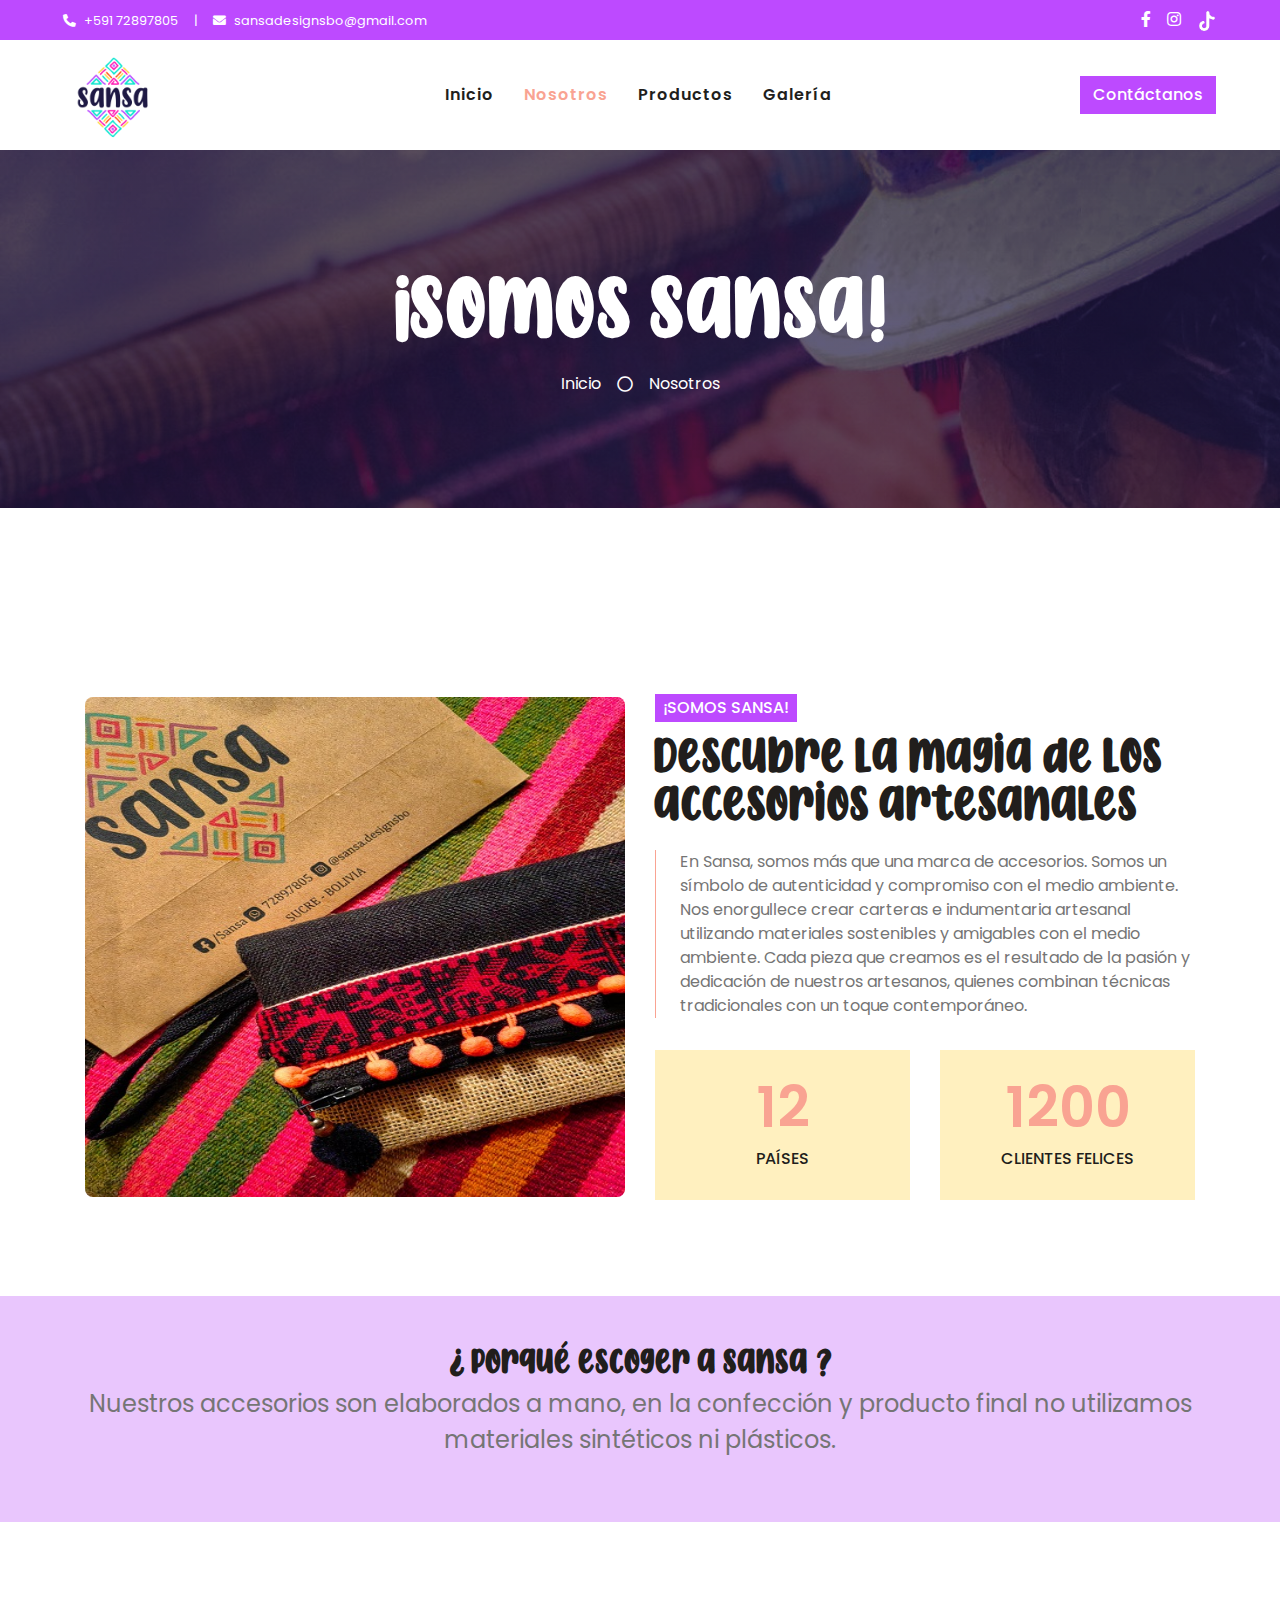
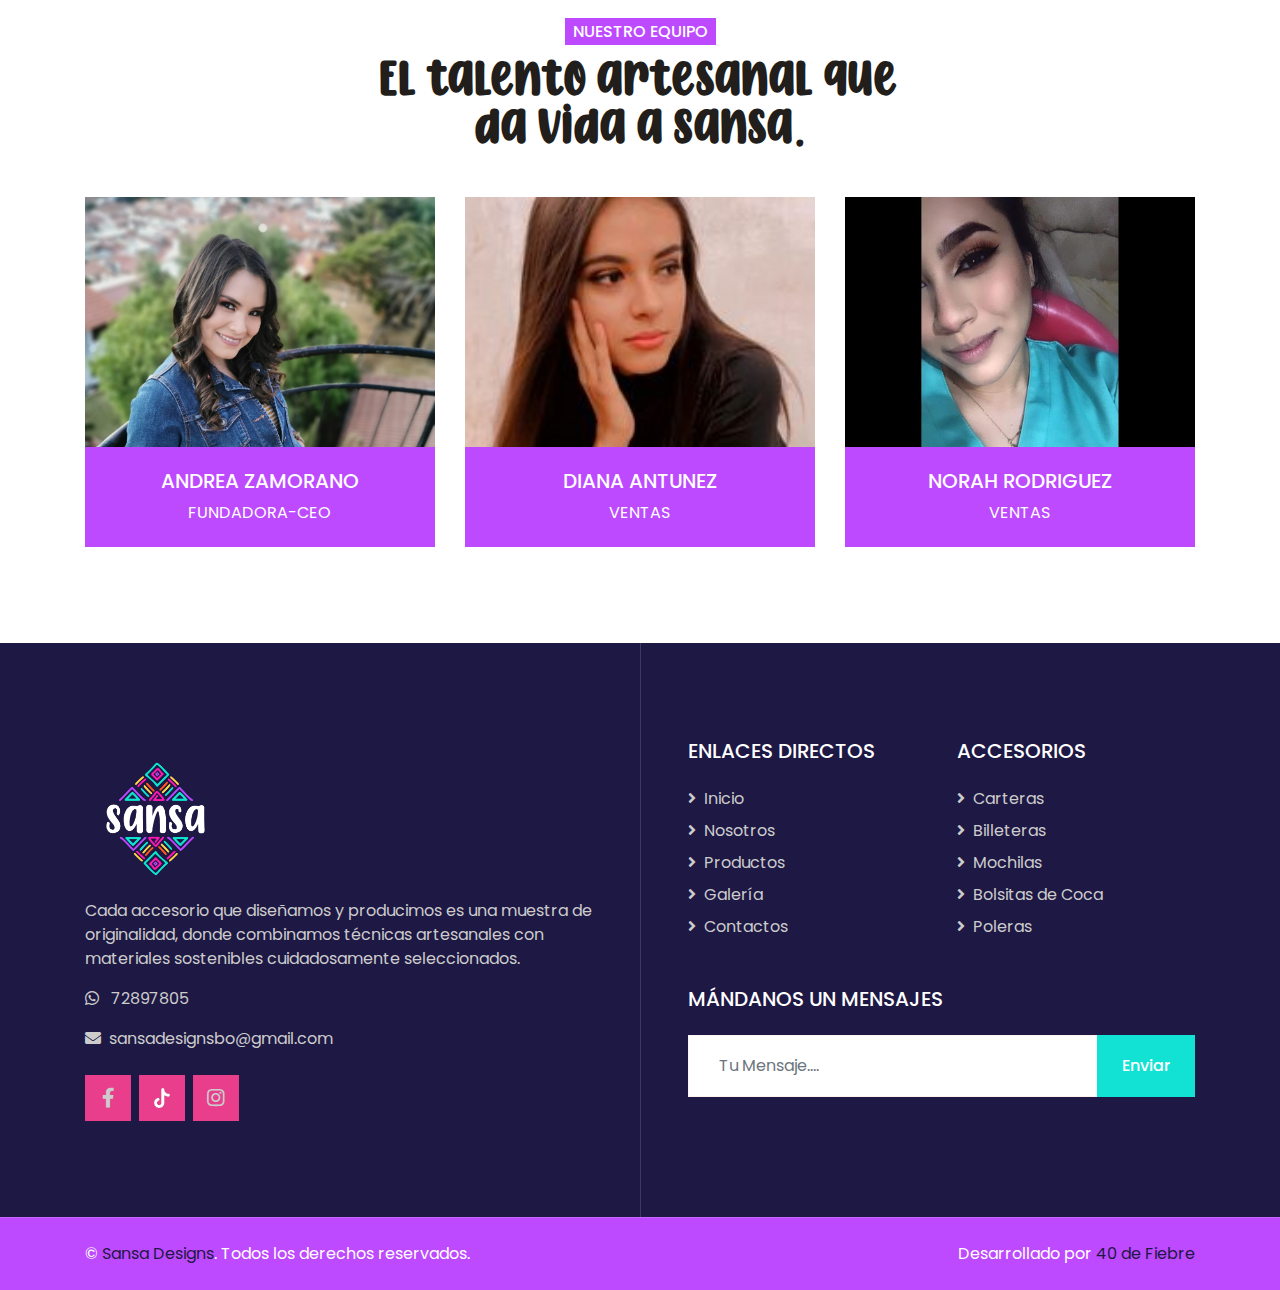
==== commit 02168b02: "20/06/23" ====
--- a/about.html
+++ b/about.html
@@ -232,11 +232,11 @@
                         <div class="col-sm-6 mb-5">
                             <h5 class="text-white text-uppercase mb-4">ENLACES DIRECTOS</h5>
                             <div class="d-flex flex-column justify-content-start">
-                                <a class="text-white-50 mb-2" href="product.html#cartera"><i class="fa fa-angle-right mr-2"></i>Carteras</a>
-                                <a class="text-white-50 mb-2" href="product.html#billetera"><i class="fa fa-angle-right mr-2"></i>Billeteras</a>
-                                <a class="text-white-50 mb-2" href="product.html#mochila"><i class="fa fa-angle-right mr-2"></i>Mochilas</a>
-                                <a class="text-white-50 mb-2" href="product.html#coca"><i class="fa fa-angle-right mr-2"></i>Bolsitas de Coca</a>
-                                <a class="text-white-50" href="product.html#polera"><i class="fa fa-angle-right mr-2"></i>Poleras</a>
+                                <a class="text-white-50 mb-2" href="/index.html"><i class="fa fa-angle-right mr-2"></i>Inicio</a>
+                                <a class="text-white-50 mb-2" href="/about.html"><i class="fa fa-angle-right mr-2"></i>Nosotros</a>
+                                <a class="text-white-50 mb-2" href="/product.html"><i class="fa fa-angle-right mr-2"></i>Productos</a>
+                                <a class="text-white-50 mb-2" href="/gallery.html"><i class="fa fa-angle-right mr-2"></i>Galería</a>
+                                <a class="text-white-50" href="/contact.html"><i class="fa fa-angle-right mr-2"></i>Contactos</a>
                             </div>
                         </div>
                         <div class="col-sm-6 mb-5">
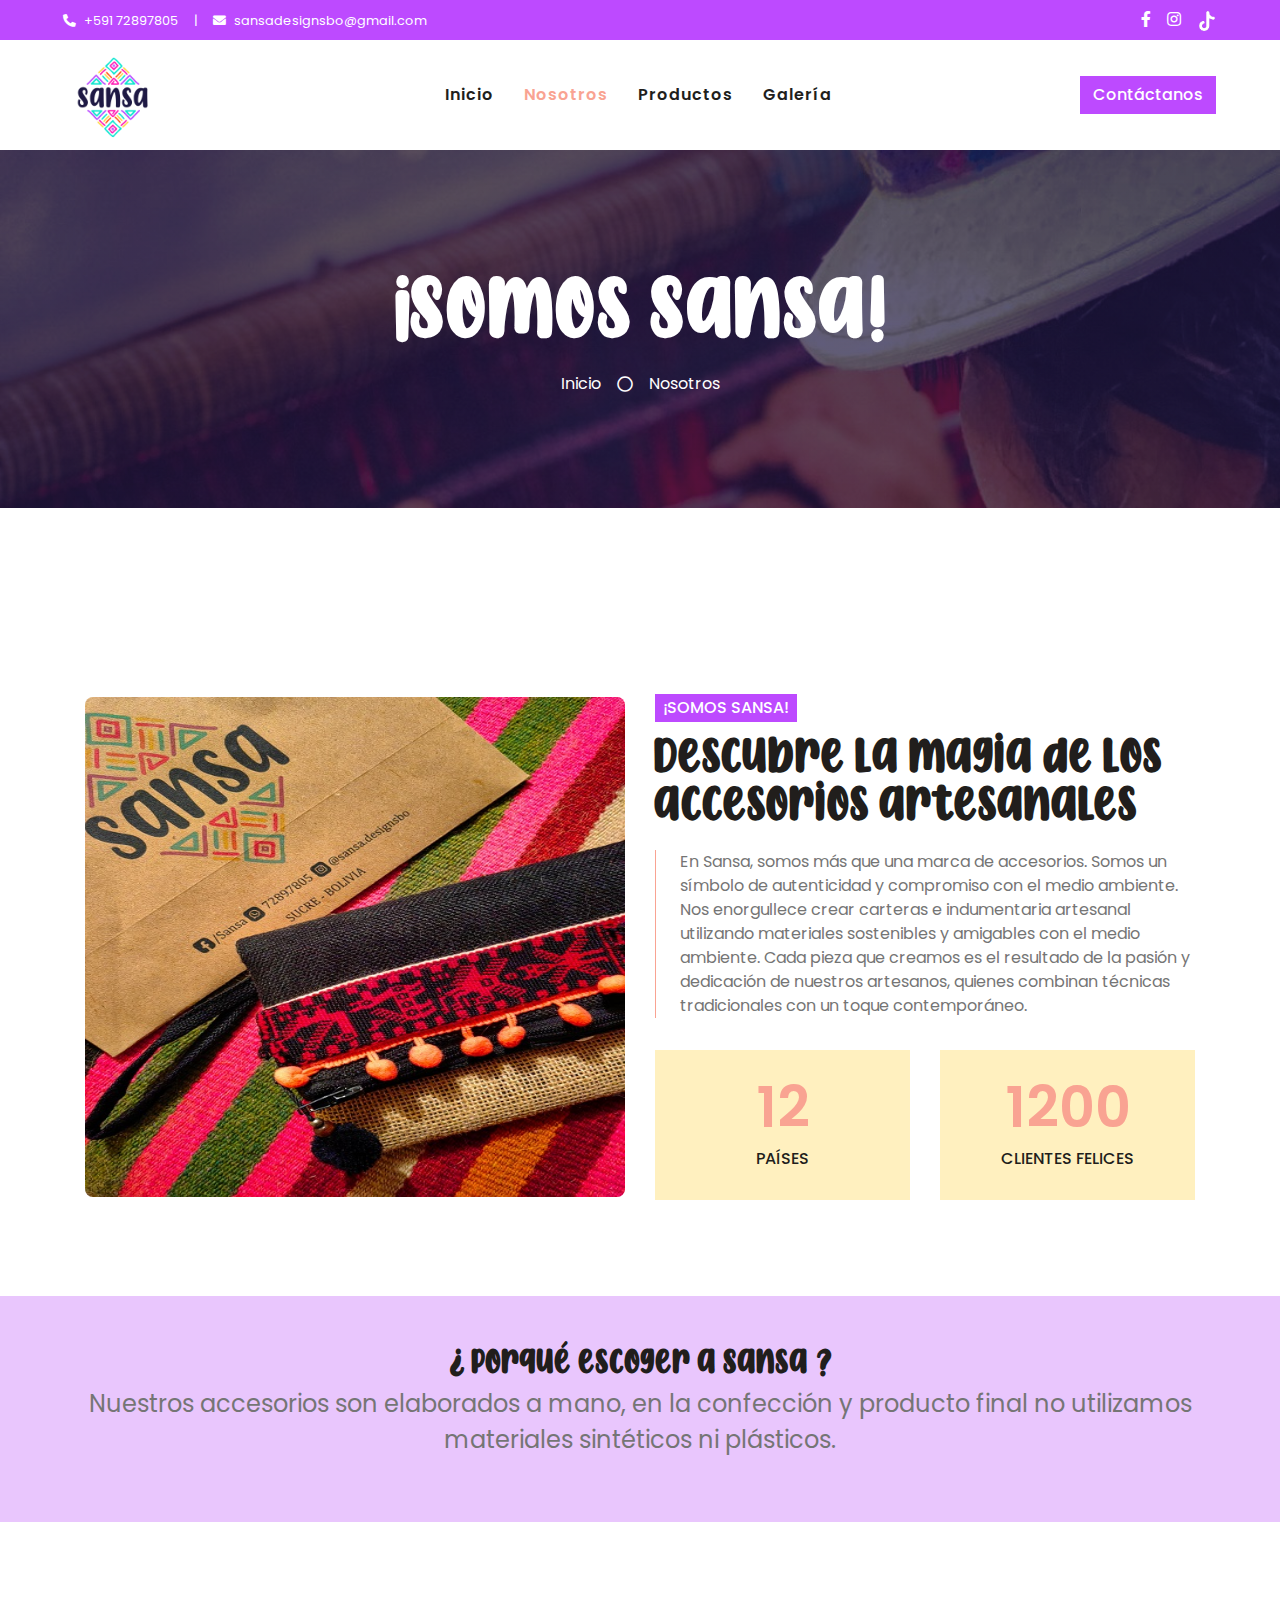
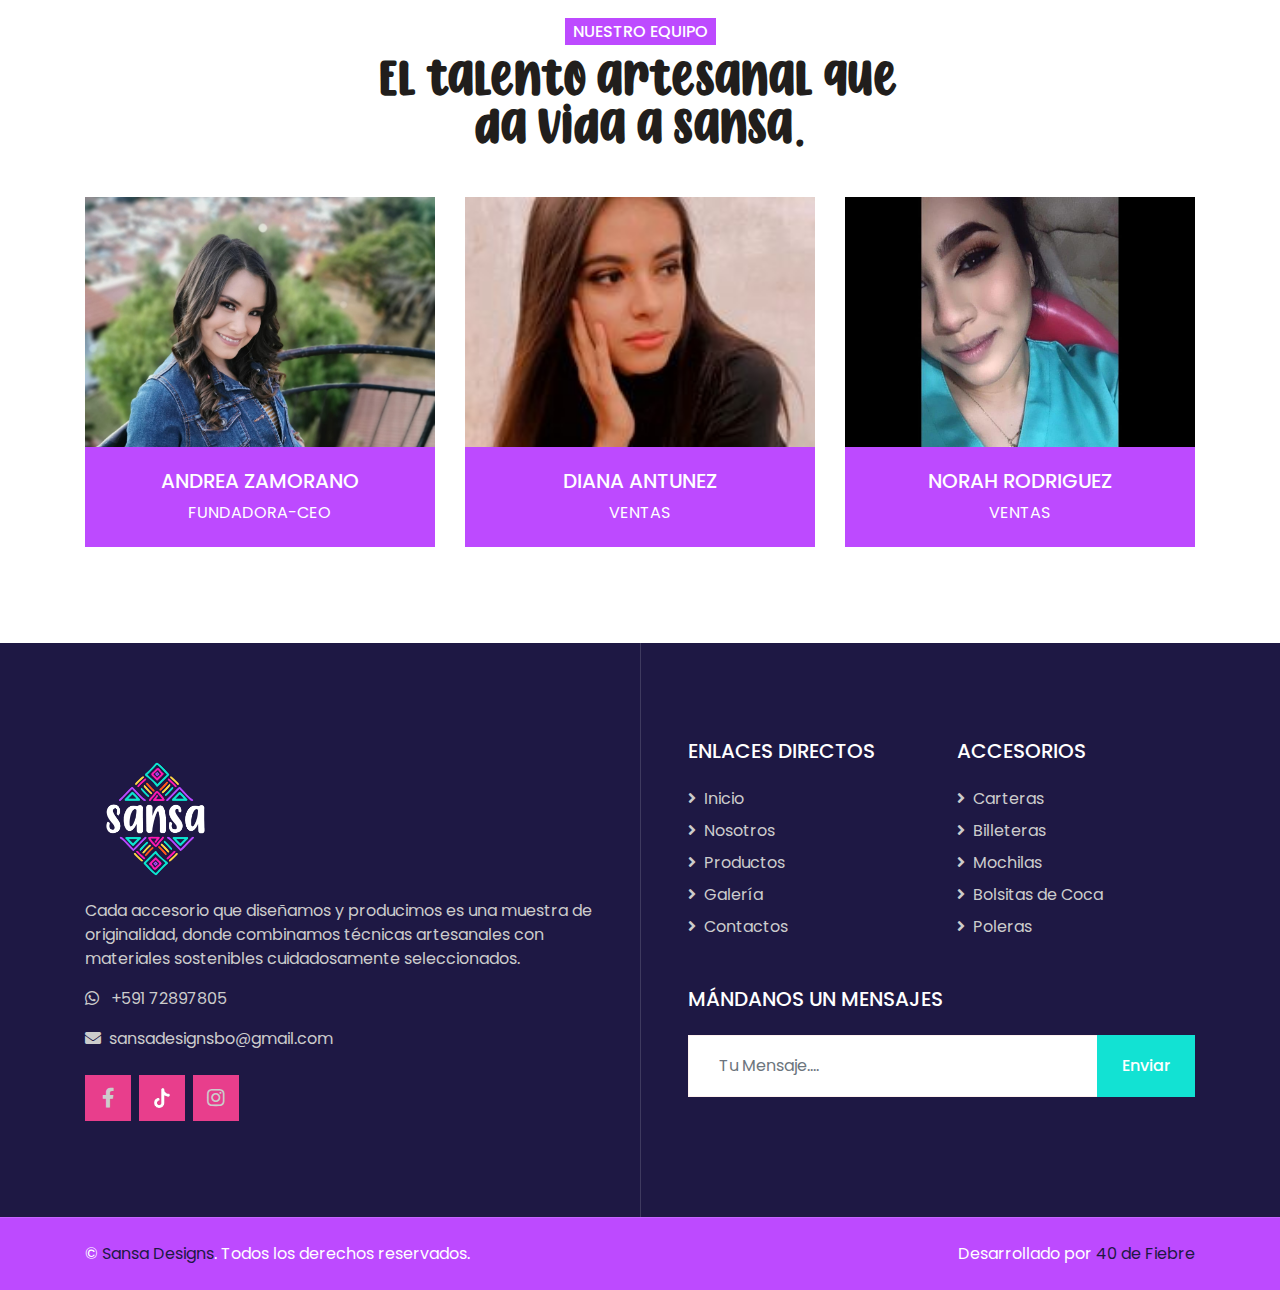
==== commit a54b2f9e: "28/06/23" ====
--- a/about.html
+++ b/about.html
@@ -165,8 +165,8 @@
                             </div>
                             <div class="team-social bg-dark text-center">
                                 <a class="btn btn-outline-purple btn-square mr-2" href="https://www.facebook.com/andy.zamorano.3998?mibextid=ZbWKwL"><i class="fab fa-facebook-f"></i></a>
-                                <a class="btn btn-outline-purple btn-square mr-2" href="https://instagram.com/andy_zamorano?igshid=NTc4MTIwNjQ2YQ=="><i class="fab fa-linkedin-in"></i></a>
-                                <a class="btn btn-outline-purple btn-square" href="https://www.linkedin.com/in/andrea-zamorano-claure-2059aa119"><i class="fab fa-instagram"></i></a>
+                                <a class="btn btn-outline-purple btn-square mr-2" href="https://www.linkedin.com/in/andrea-zamorano-claure-2059aa119"><i class="fab fa-linkedin-in"></i></a>
+                                <a class="btn btn-outline-purple btn-square" href="https://instagram.com/andy_zamorano?igshid=NTc4MTIwNjQ2YQ=="><i class="fab fa-instagram"></i></a>
                             </div>
                         </div>
                     </div>
@@ -217,7 +217,7 @@
                     </a>
                     <p>Cada accesorio que diseñamos y producimos es una muestra de originalidad, donde combinamos técnicas artesanales con materiales sostenibles cuidadosamente seleccionados.</p>
                     <p><i class="fab fa-whatsapp mr-2"></i>
-                        72897805</p>
+                       +591 72897805</p>
                     <p><i class="fa fa-envelope mr-2"></i>sansadesignsbo@gmail.com</p>
                     <div class="d-flex justify-content-start mt-4">
                         <a class="btn btn-lg bg-pink btn-lg-square mr-2" href="https://www.facebook.com/sansa.designsbo"><i class="fab fa-facebook-f text-white"></i></a>
